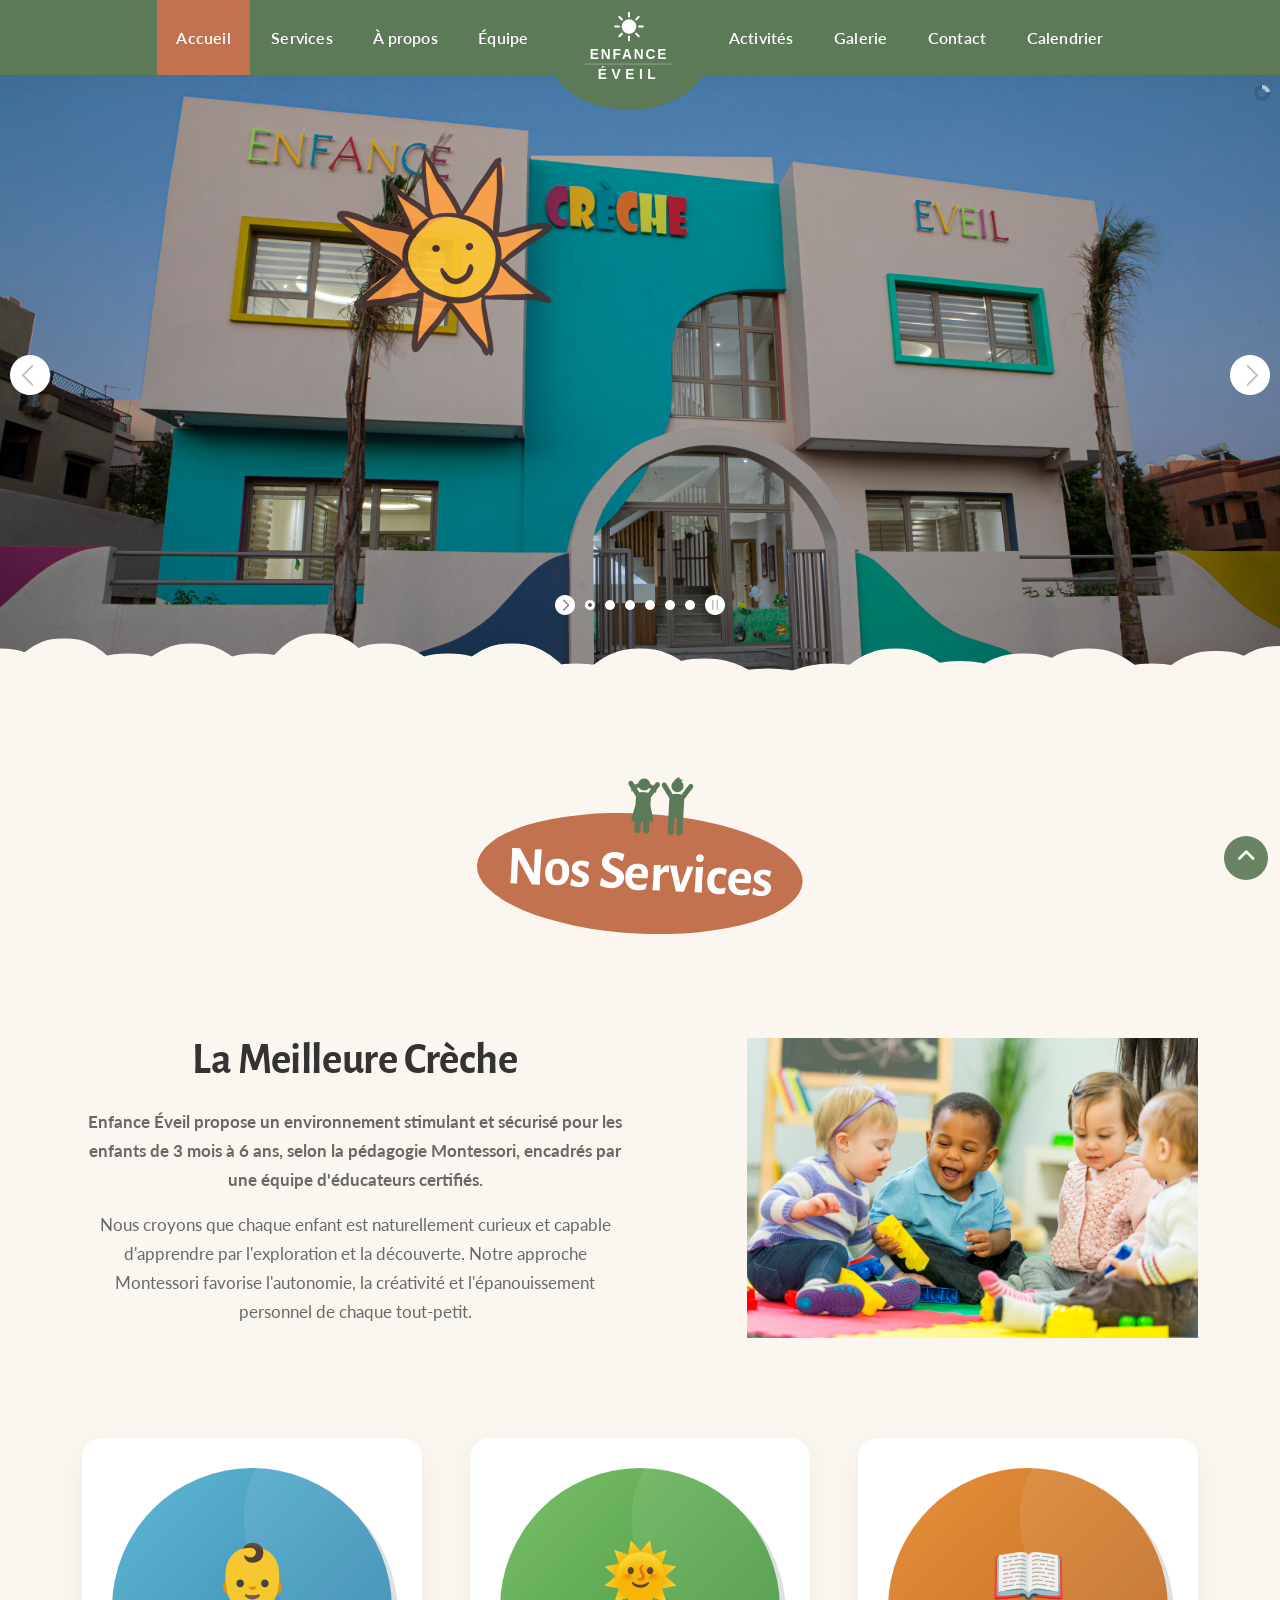
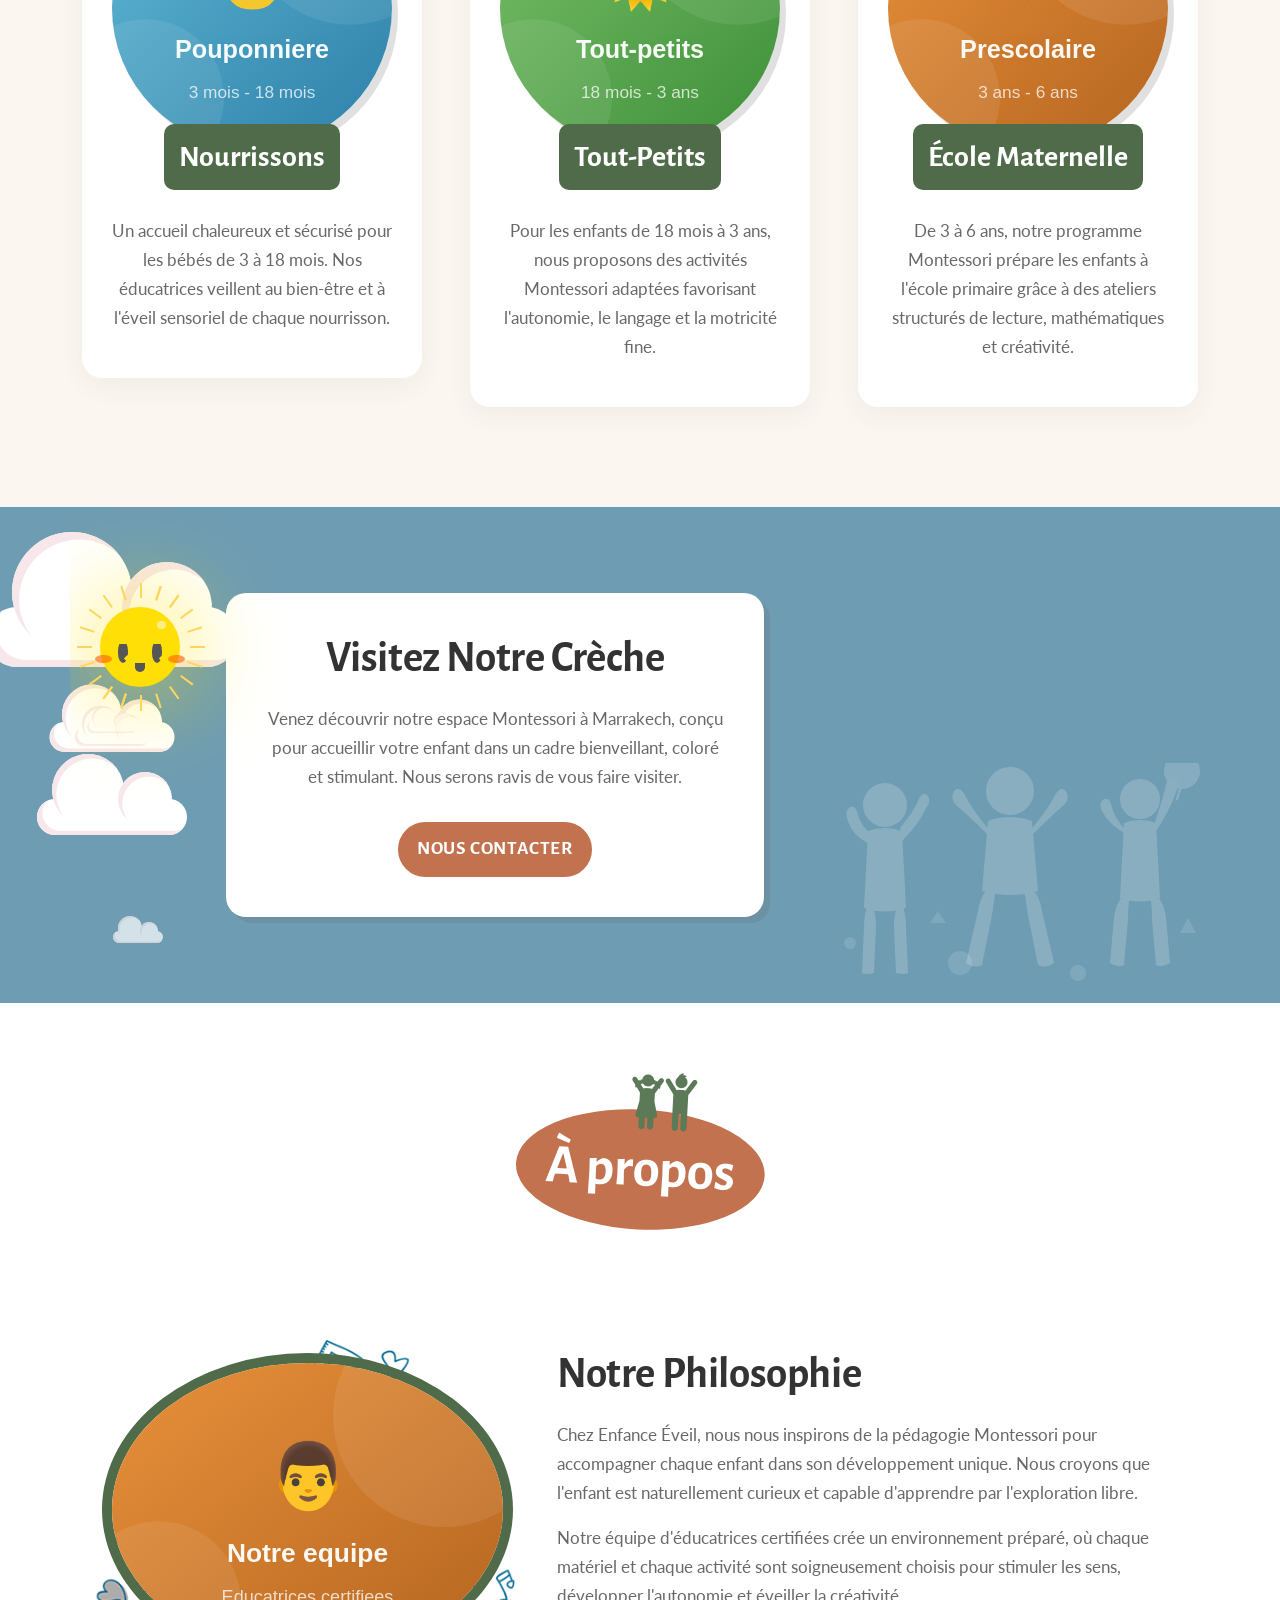
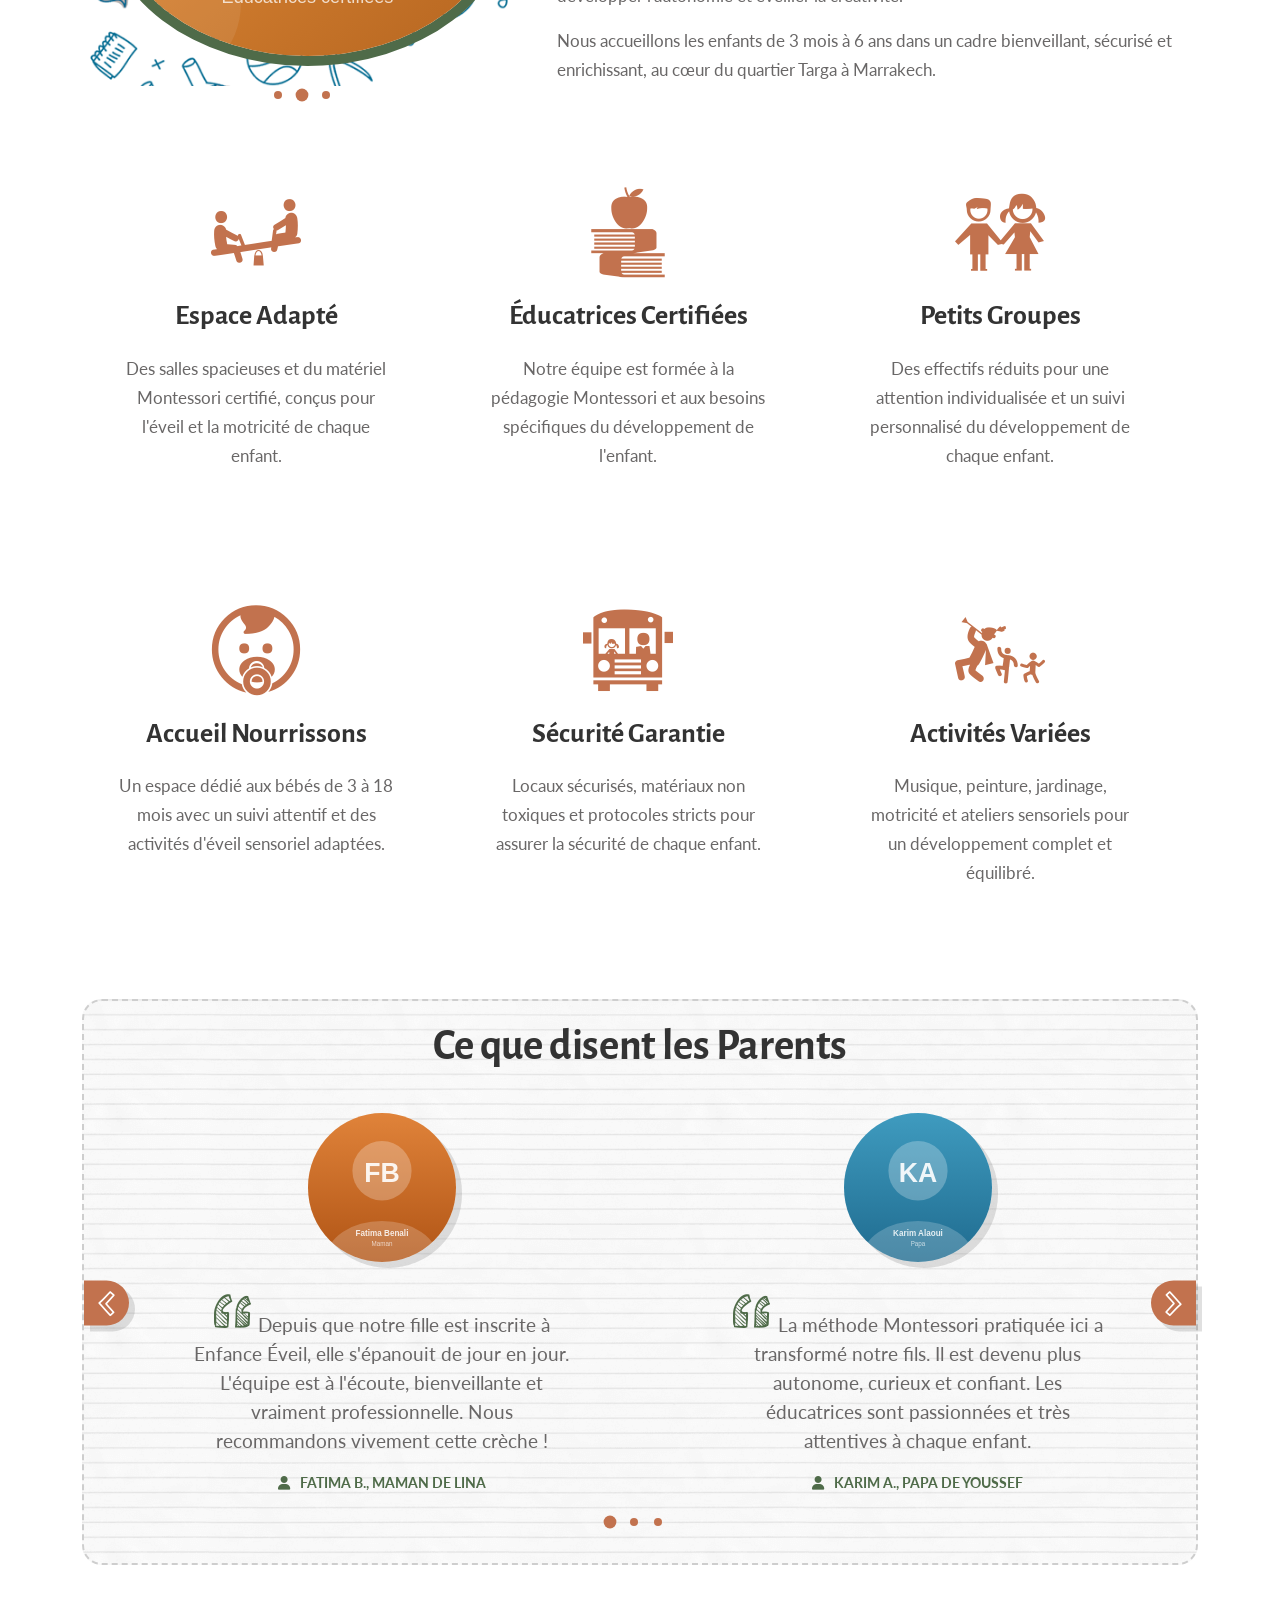
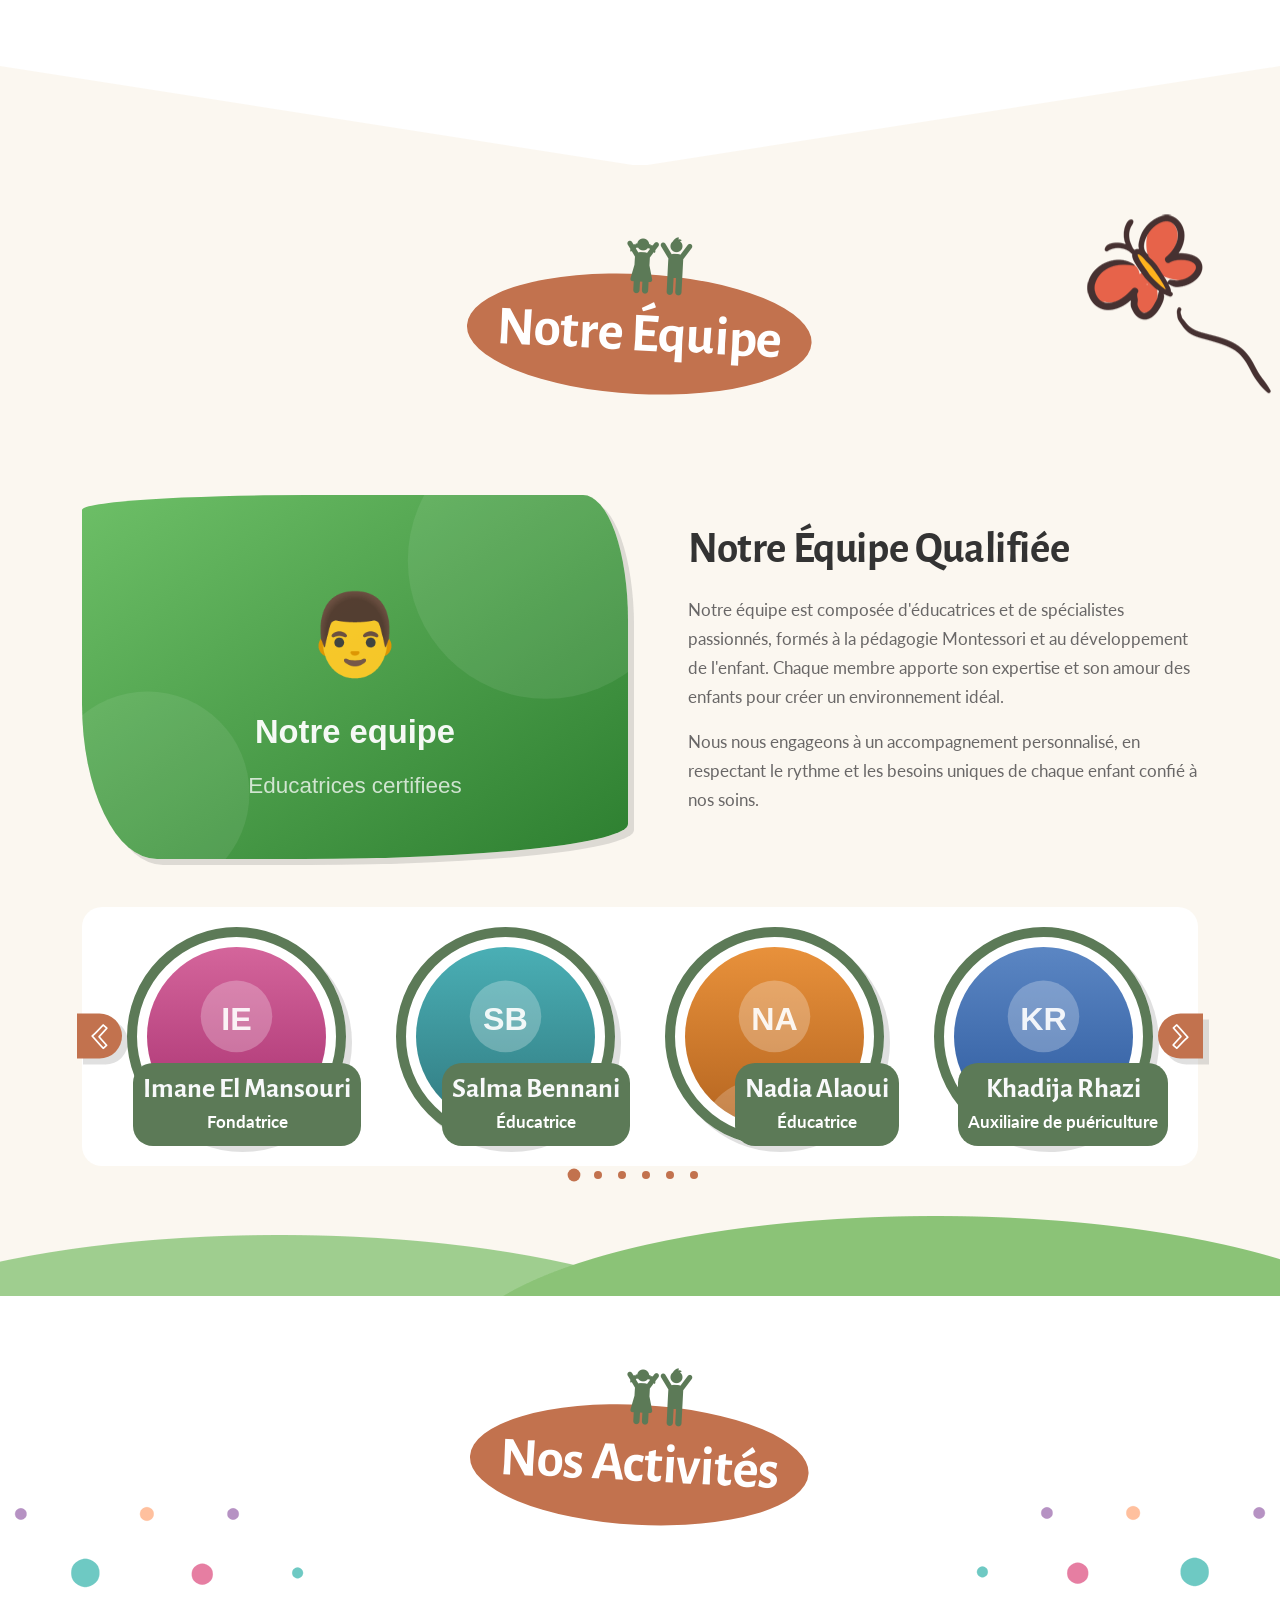
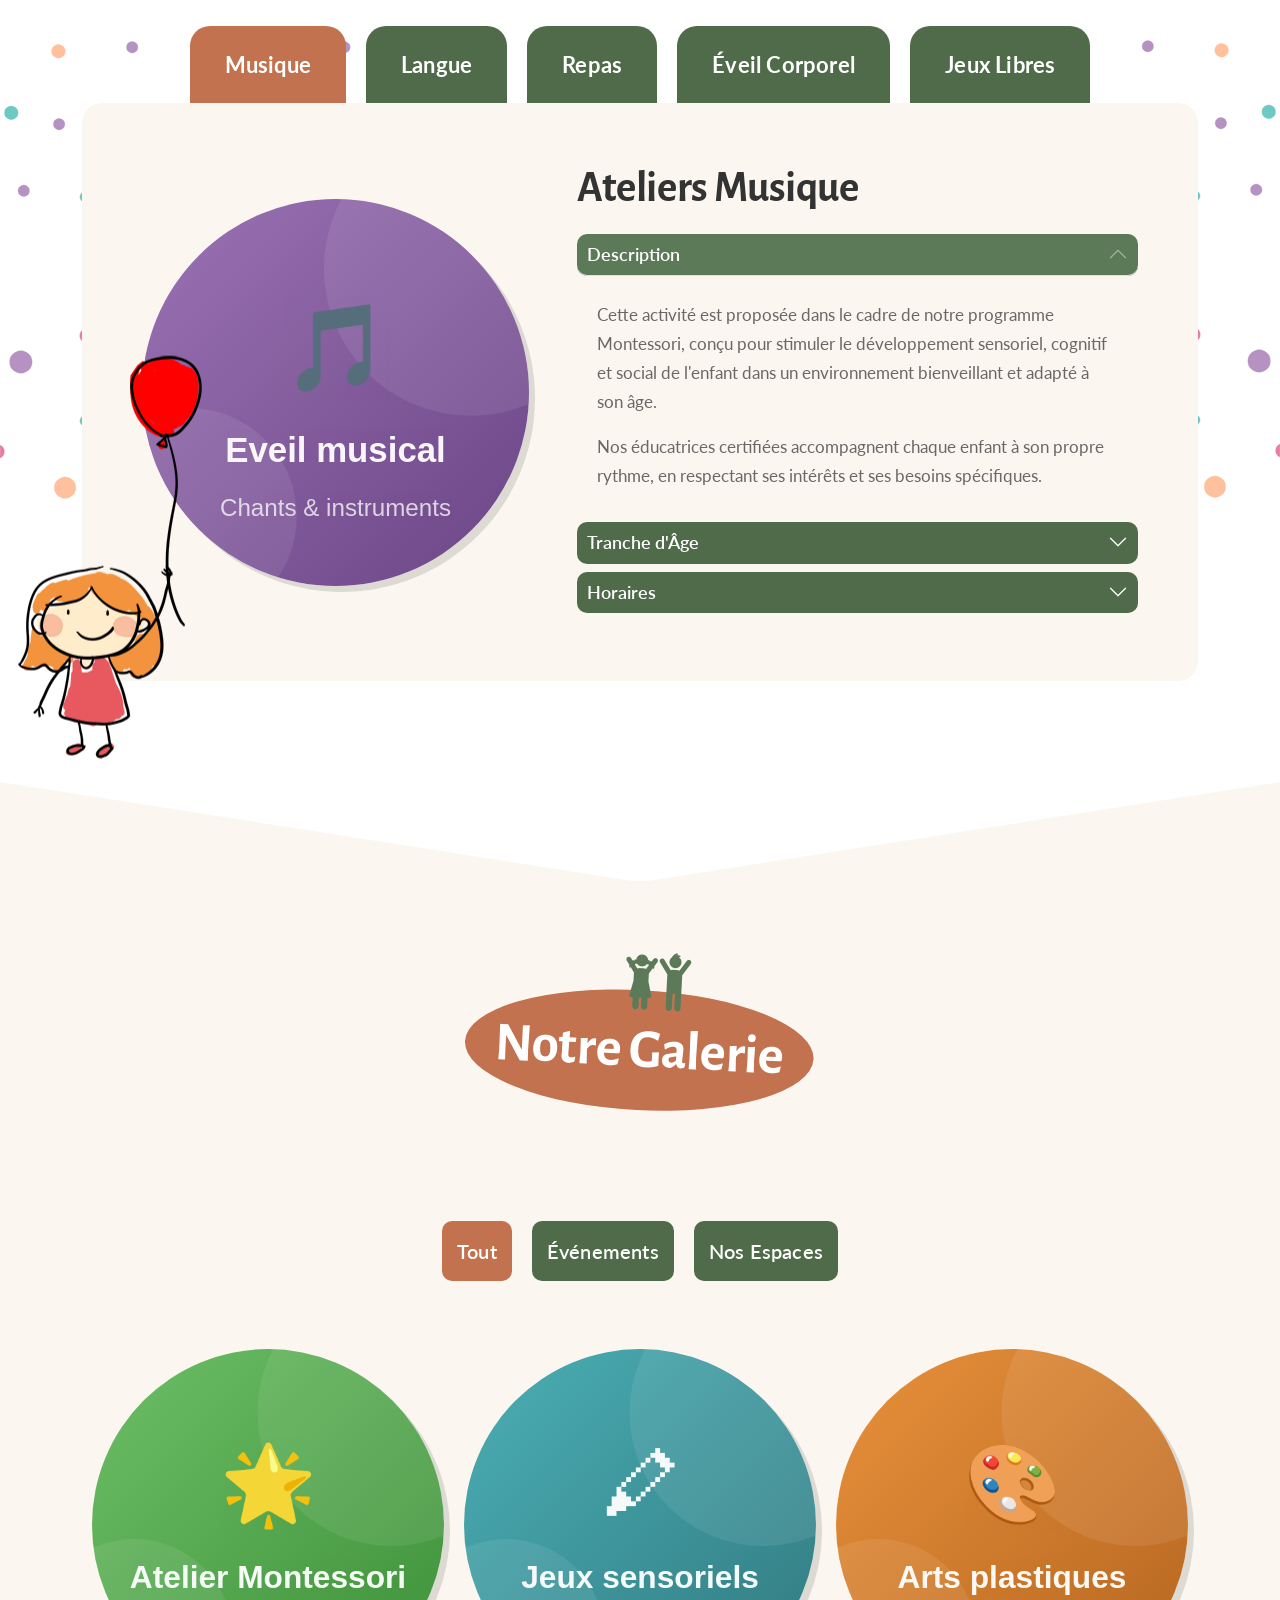
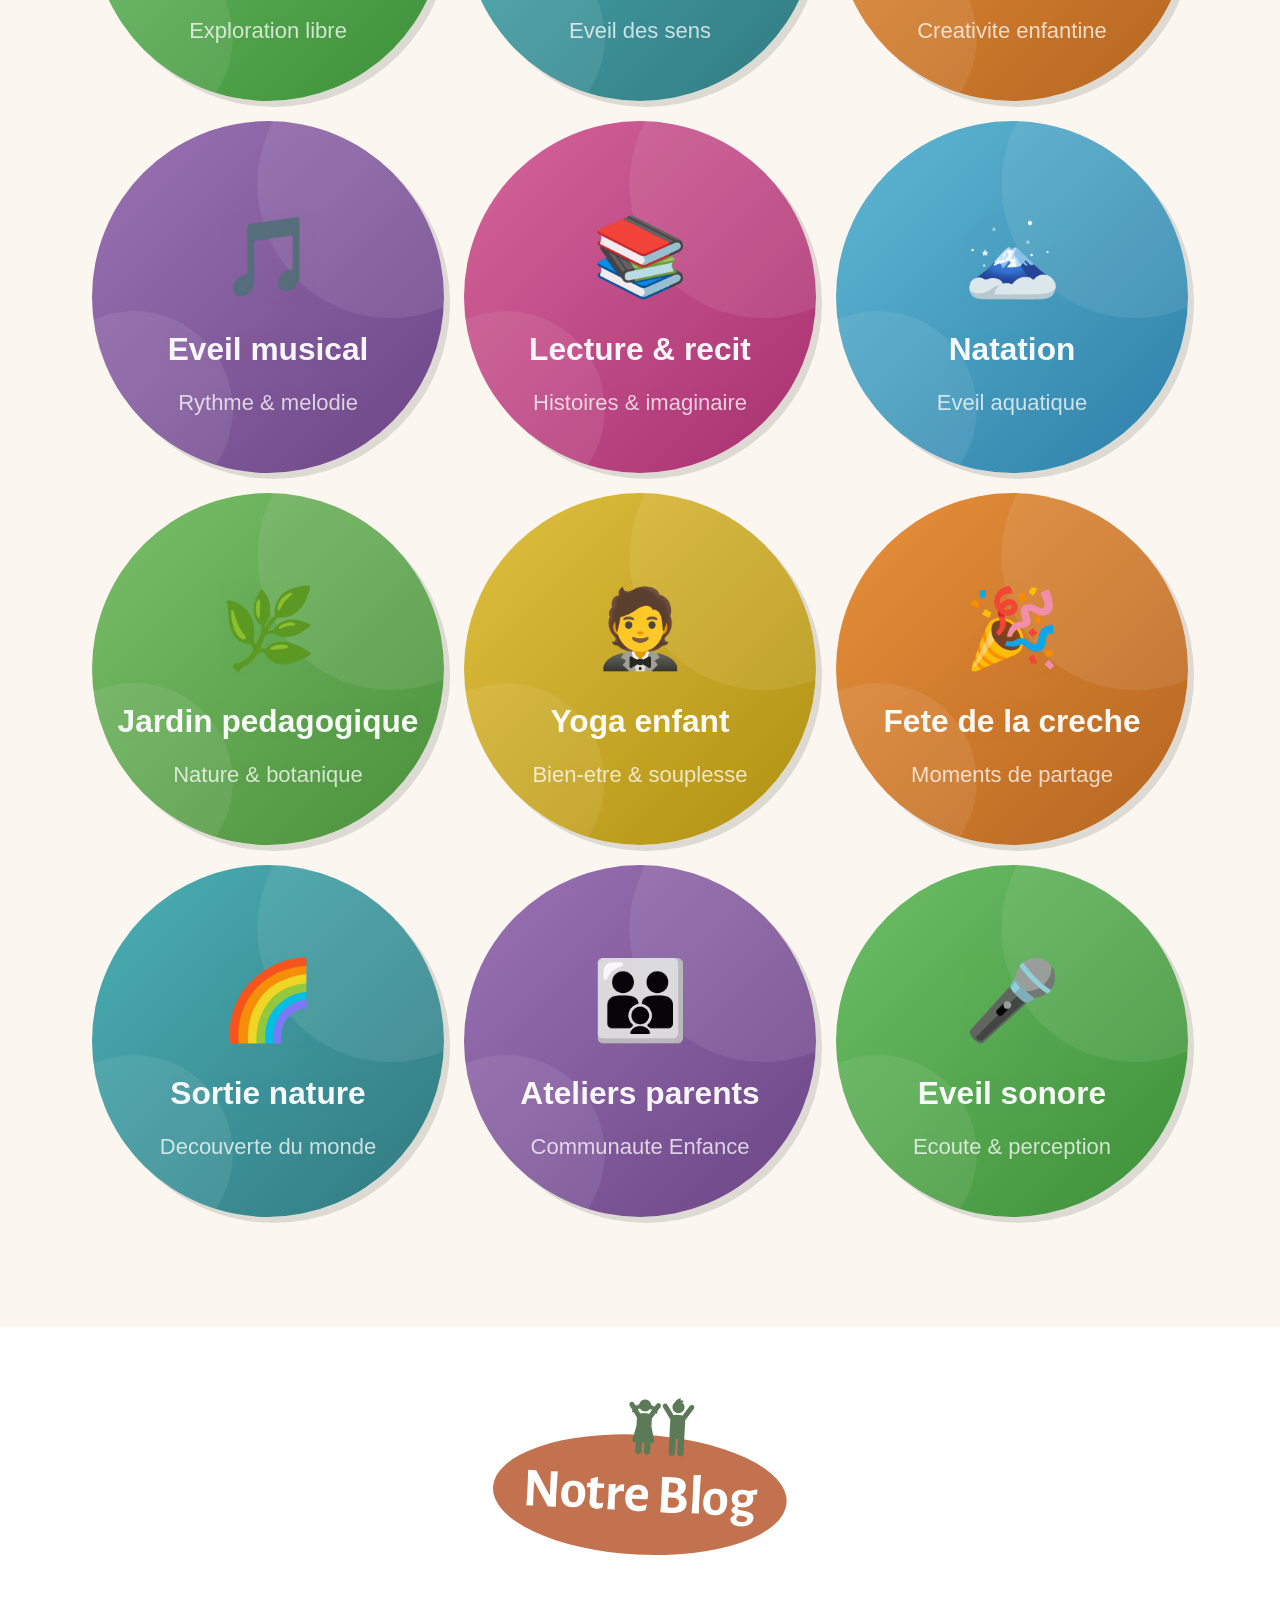
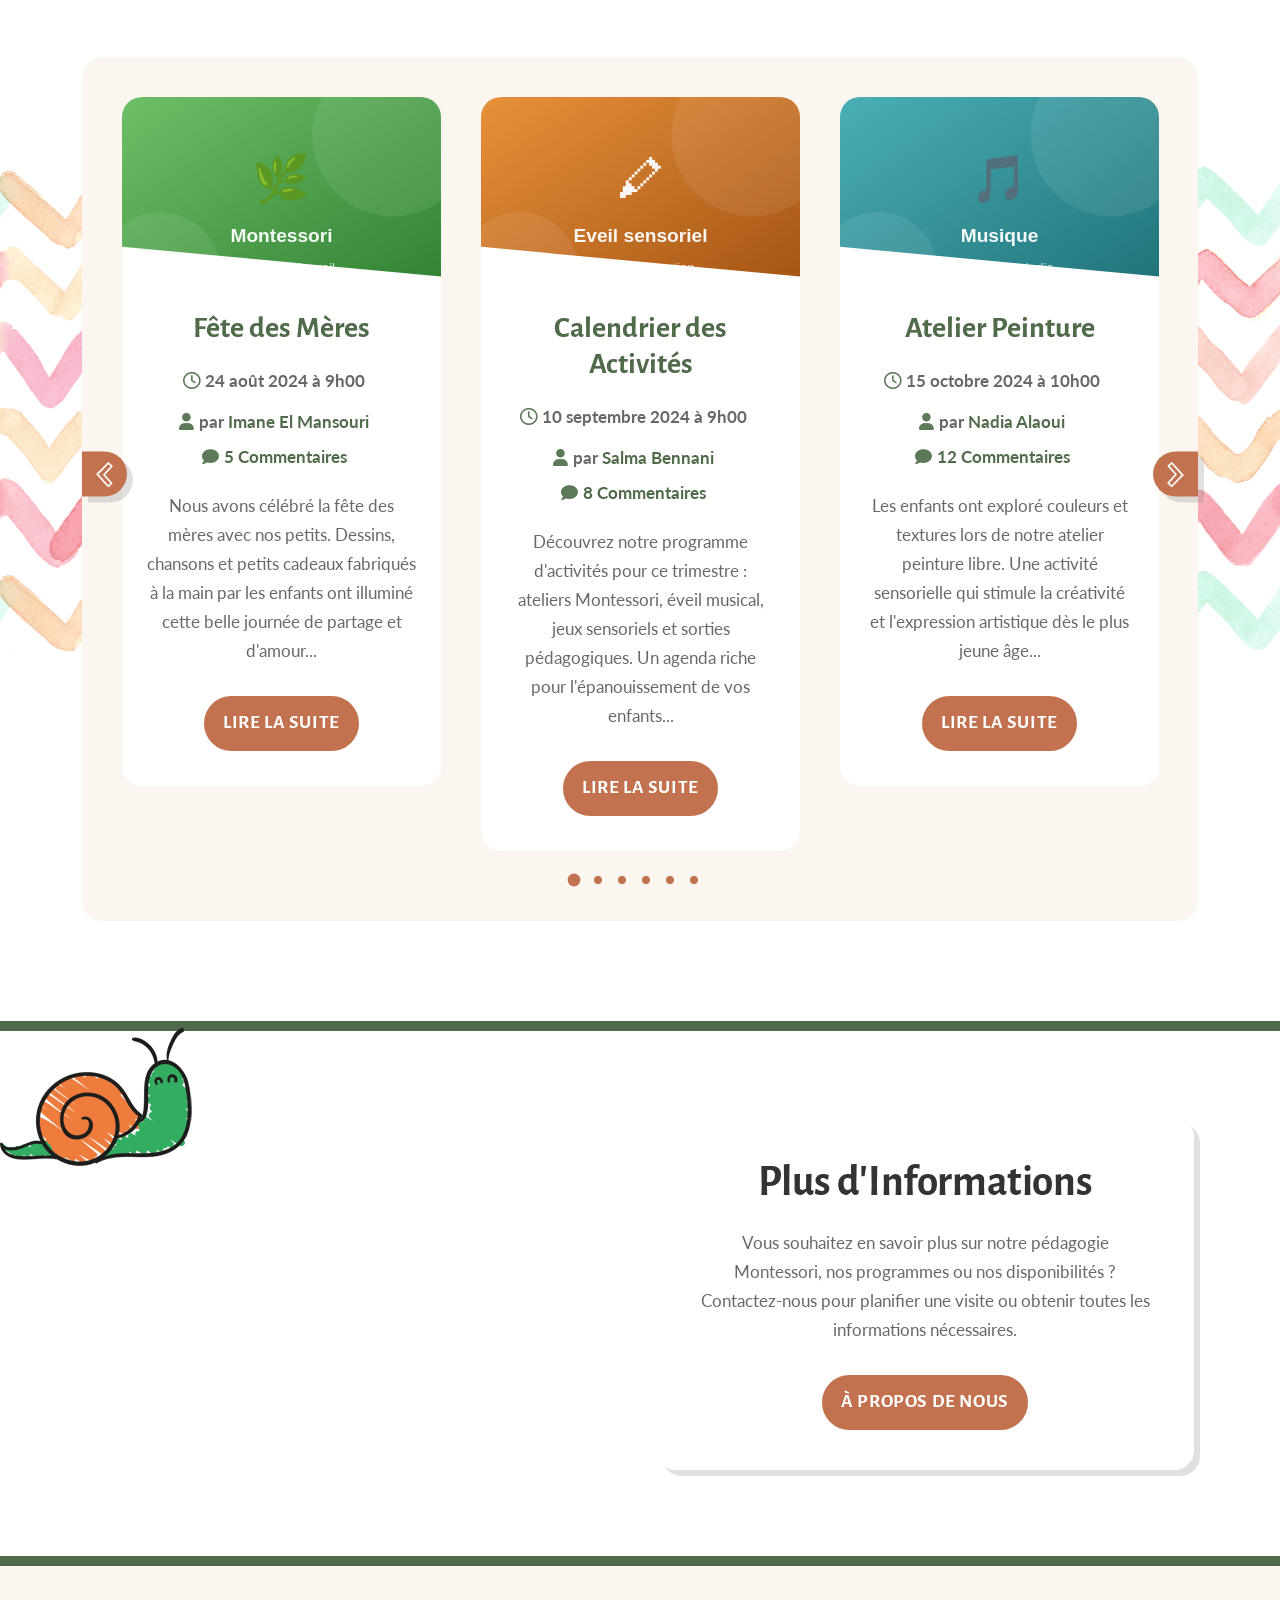
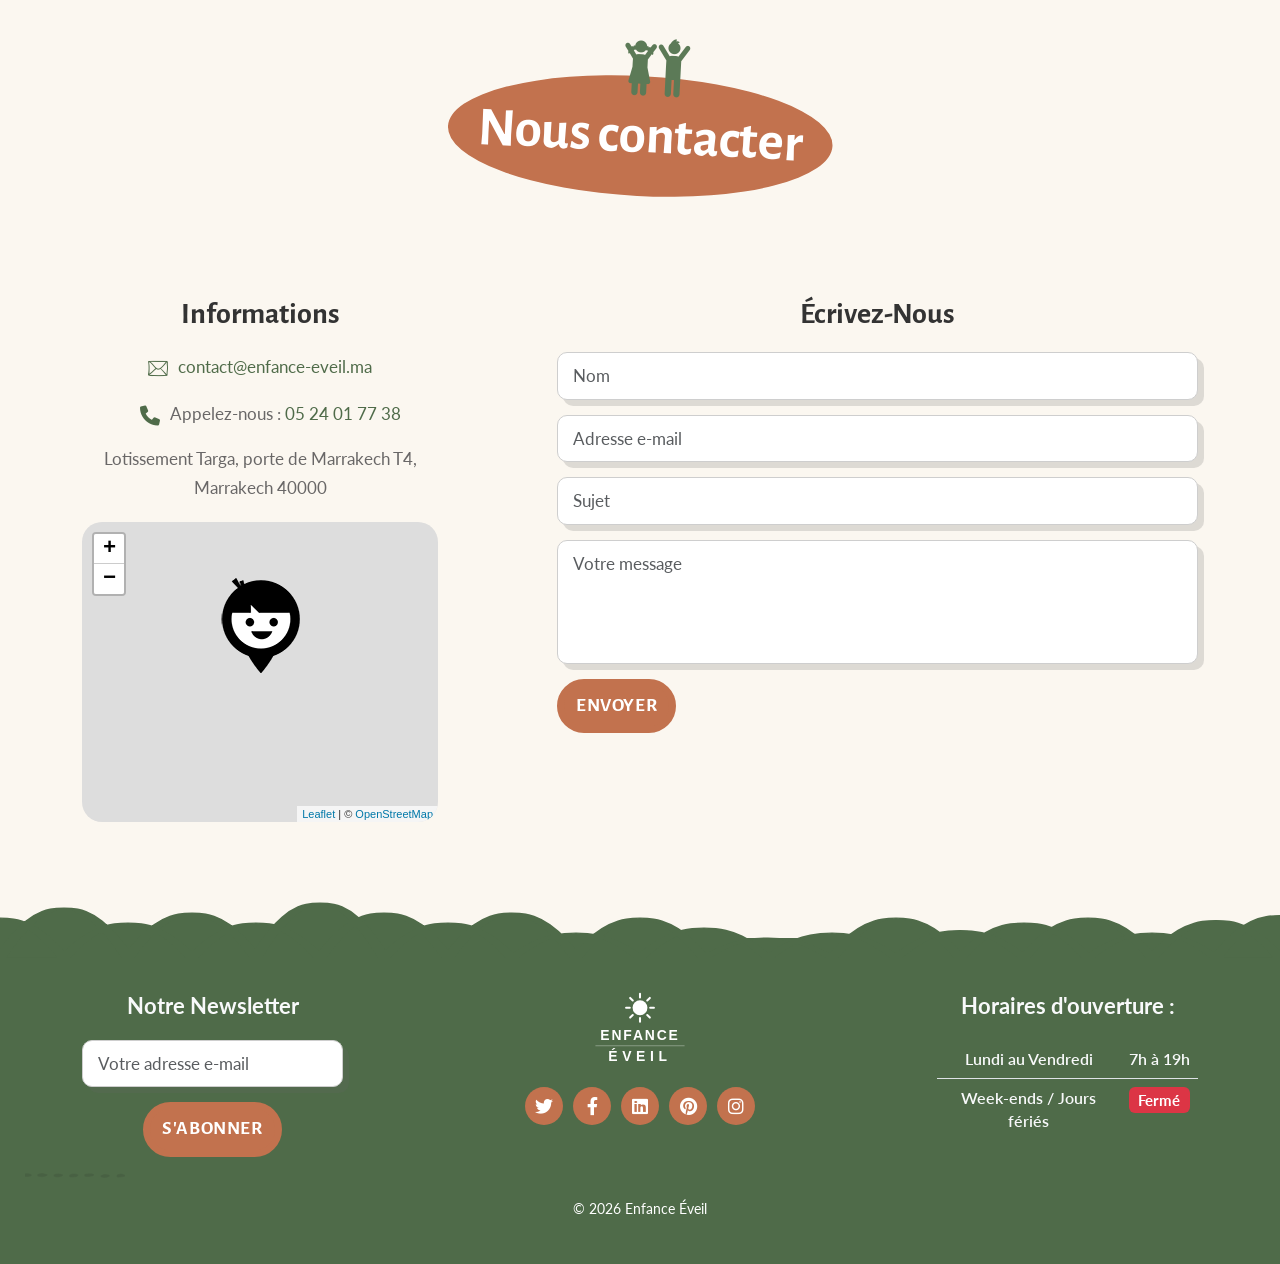
==== index.html @ 7b699600 "feat: add project" ====
﻿<!DOCTYPE html>
<html lang="fr">
   <head>
      <meta charset="utf-8">
      <!--[if IE]>
      <meta http-equiv="X-UA-Compatible" content="IE=edge">
      <![endif]-->
      <meta name="viewport" content="width=device-width, initial-scale=1, maximum-scale=1">
      <!-- SEO principal -->
      <title>Enfance Éveil | Crèche &amp; École Maternelle Montessori à Marrakech – Targa</title>
      <meta name="description" content="Enfance Éveil, crèche et école maternelle Montessori à Marrakech (Targa). Éveil sensoriel, développement cognitif et épanouissement de votre enfant dans un cadre bienveillant. Lotissement Targa, porte de Marrakech T4, Marrakech 40000.">
      <meta name="keywords" content="crèche Marrakech, école maternelle Marrakech, Montessori Marrakech, crèche Targa, garde enfant Marrakech, éveil sensoriel enfant, développement cognitif bébé, maternelle Marrakech, jardin d'enfants Marrakech, crèche Targa Marrakech">
      <meta name="author" content="Enfance Éveil">
      <meta name="robots" content="index, follow">
      <!-- Géolocalisation -->
      <meta name="geo.region" content="MA-07">
      <meta name="geo.placename" content="Marrakech, Maroc">
      <meta name="geo.position" content="31.766705;-8.101365">
      <meta name="ICBM" content="31.766705, -8.101365">
      <!-- Canonical -->
      <link rel="canonical" href="https://www.enfance-eveil.ma/">
      <!-- Open Graph -->
      <meta property="og:type" content="website">
      <meta property="og:url" content="https://www.enfance-eveil.ma/">
      <meta property="og:title" content="Enfance Éveil | Crèche Montessori à Marrakech">
      <meta property="og:description" content="Crèche et école maternelle Montessori à Marrakech (Targa). Éveil sensoriel et développement cognitif pour grandir en explorant.">
      <meta property="og:image" content="https://www.enfance-eveil.ma/img/logo.svg">
      <meta property="og:locale" content="fr_MA">
      <meta property="og:site_name" content="Enfance Éveil">
      <!-- Twitter Card -->
      <meta name="twitter:card" content="summary_large_image">
      <meta name="twitter:title" content="Enfance Éveil | Crèche Montessori à Marrakech">
      <meta name="twitter:description" content="Crèche et école maternelle Montessori à Marrakech (Targa). Éveil sensoriel et développement cognitif.">
      <meta name="twitter:image" content="https://www.enfance-eveil.ma/img/logo.svg">
      <!-- Données structurées JSON-LD -->
      <script type="application/ld+json">
      {
        "@context": "https://schema.org",
        "@type": "ChildCare",
        "name": "Enfance Éveil",
        "description": "Crèche et école maternelle Montessori à Marrakech. Éveil sensoriel et développement cognitif pour les enfants.",
        "url": "https://www.enfance-eveil.ma",
        "address": {
          "@type": "PostalAddress",
          "streetAddress": "Lotissement Targa, porte de Marrakech T4",
          "addressLocality": "Marrakech",
          "postalCode": "40000",
          "addressCountry": "MA"
        },
        "geo": {
          "@type": "GeoCoordinates",
          "latitude": 31.766705,
          "longitude": -8.101365
        },
        "openingHoursSpecification": [
          {
            "@type": "OpeningHoursSpecification",
            "dayOfWeek": ["Monday", "Tuesday", "Wednesday", "Thursday", "Friday"],
            "opens": "07:00",
            "closes": "19:00"
          }
        ],
        "image": "https://www.enfance-eveil.ma/img/logo.svg",
        "areaServed": {
          "@type": "City",
          "name": "Marrakech"
        }
      }
      </script>
      <!--[if lt IE 9]>
      <script src="js/respond.js"></script>
      <![endif]-->
      <!-- Bootstrap Core CSS -->
      <link href="css/bootstrap.css" rel="stylesheet" type="text/css">
      <!-- Icon fonts -->
      <link href="fonts/fontawesome/css/all.min.css" rel="stylesheet" type="text/css">
      <link href="fonts/flaticons/flaticon.css" rel="stylesheet" type="text/css">
      <!-- Google fonts -->
      <link href='https://fonts.googleapis.com/css?family=Lato:400,700,800%7CAlegreya+Sans:700,900' rel='stylesheet' type='text/css'>
      <!-- Theme CSS -->
      <link href="css/style.css" rel="stylesheet">
      <!-- Color Style CSS -->
      <link href="styles/childhood.css" rel="stylesheet">
      <!-- Plugins -->
      <link rel="stylesheet" href="css/plugins.css">
      <!-- LayerSlider stylesheet -->
      <link rel="stylesheet" href="layerslider/css/layerslider.css">
      <!-- Favicons-->
      <link rel="icon" type="image/svg+xml" href="favicon.svg">
      <link rel="shortcut icon" href="favicon.svg" type="image/svg+xml">
   </head>
   <!-- Page width 'Boxed' of 'Full' -->
   <body id="page-top" class="full" data-bs-spy="scroll" data-bs-target=".navbar-nav" >
      <!-- Preloader -->
      <div id="preloader">
         <div class="preloader">
            <span></span>
            <span></span>
            <span></span>
            <span></span>
            <span></span>
         </div>
      </div>
      <!-- Navbar -->
      <nav class="navbar navbar-expand-xl fixed-top">
         <div class="container">
            <!-- Logo mobile-->
            <a class="navbar-brand-small page-scroll my-auto d-xl-none" href="#page-top">
            <img src="img/logo.svg"  alt="">
            </a>
            <div class="justify-content-lg-end">
               <!-- hamburger menu -->
               <button class="navbar-toggler" type="button" data-bs-toggle="collapse" data-bs-target="#nav-enfance-eveil" aria-controls="nav-enfance-eveil" aria-expanded="false" aria-label="Toggle navigation">
               <i class="fa fa-bars" aria-hidden="true"></i>
               </button>
            </div>
            <div class="collapse navbar-collapse" id="nav-enfance-eveil">
               <ul class="navbar-nav mx-auto">
                  <li class="nav-item home">
                     <a class="nav-link active" href="#layerslider">Accueil</a>
                  </li>
                  <li class="nav-item">
                     <a class="nav-link" href="#services">Services</a>
                  </li>
                  <li class="nav-item">
                     <a class="nav-link" href="#about">À propos</a>
                  </li>
                  <li class="nav-item">
                     <a class="nav-link" href="#team">Équipe</a>
                  </li>
                  <!--desktop logo -->
                  <li class="nav-item d-none d-xl-block navbar-brand-centered ">
                     <a href="#page-top">
                     <img src="img/logo.svg"  alt="">
                     </a>
                  </li>
                  <!--/desktop logo -->
                  <li class="nav-item">
                     <a class="nav-link" href="#activities">Activités</a>
                  </li>
                  <li class="nav-item">
                     <a class="nav-link" href="#gallery">Galerie</a>
                  </li>
                  <li class="nav-item">
                     <a class="nav-link" href="#contact">Contact</a>
                  </li>
                  <li class="nav-item">
                     <a class="nav-link" href="calendar-page.html">Calendrier</a>
                  </li>
               </ul>
               <!--/navbar-nav -->
            </div>
            <!--/collapse -->
         </div>
         <!--/container -->
      </nav>
      <!--/navbar ends-->
      <!-- Slider -->
      <div id="layerslider" style="width:1280px;height:600px;">
         <!-- Slide 1 -->
         <div class="ls-slide" data-ls="transition2d:104;duration: 6000;">
            <!-- Background image -->
            <img src="img/slide1.jpg" class="ls-bg"  alt="Slide background">
            <!-- Parallax Image / hidden on mobile  -->
            <img src="img/sun.png" style="top:70px;left:35%;" class="ls-l img-fluid parallax1 ls-hide-tablet ls-hide-phone" alt="" data-ls="delayin:1000;easingin:easeOutExpo;parallaxlevel:7;">
            <!-- Text -->
            <div class="ls-l" style="top:200px;margin-left:4%;width:90%;" data-ls="offsetxin:0;durationin:2000;delayin:1500;easingin:easeOutExpo;rotatexin:-90;transformoriginin:50% top 0;offsetxout:-200;durationout:1000;parallaxlevel:2;">
               <div class="header-text col-lg-5 col-xl-5">
                  <h1>Bienvenue chez Enfance Éveil</h1>
                  <p class="subtitle">Crèche Montessori à Marrakech – éveil sensoriel et développement cognitif pour votre enfant</p>
                  <!-- Button-->
                  <div class="page-scroll">
                     <a class="btn" href="#contact">Nous contacter</a>
                  </div>
               </div>
            </div>
            <!-- Parallax Image / hidden on mobile -->
            <img src="img/flower.png" class="ls-l img-fluid parallax2 ls-hide-tablet ls-hide-phone" alt="" style=" top:380px;left:7%;" data-ls="delayin:1500;easingin:easeOutExpo;parallaxlevel:6;">
         </div>
         <!-- Slide 2 -->
         <div class="ls-slide" data-ls="transition2d:104;duration: 6000;">
            <!-- Background image -->
            <img src="img/slide2.jpg" class="ls-bg"  alt="Slide background">
            <!-- Parallax Image / hidden on mobile -->
            <img src="img/bee.png" style="top:70px;" class="ls-l img-fluid parallax1 ls-hide-tablet ls-hide-phone" alt="" data-ls="delayin:1000;easingin:easeOutExpo;parallaxlevel:7;">
            <!-- Text -->
            <div class="ls-l" style="top:200px;margin-left:4%;width:90%;" data-ls="offsetxin:0;durationin:2000;delayin:1500;easingin:easeOutExpo;rotatexin:-90;transformoriginin:50% top 0;offsetxout:-200;durationout:1000;parallaxlevel:2;">
               <div class="header-text col-lg-5 col-xl-5">
                  <h1>Une crèche d'excellence</h1>
                  <p class="subtitle">Crèche Montessori à Marrakech – éveil sensoriel et développement cognitif pour votre enfant</p>
                  <!-- Button -->
                  <div class="page-scroll">
                     <a class="btn" href="#contact">Nous contacter</a>
                  </div>
               </div>
            </div>
            <!-- Parallax Image / hidden on mobile-->
            <img src="img/star.png" class="ls-l img-fluid parallax2 ls-hide-tablet ls-hide-phone" alt="" style=" top:380px;left:42%;" data-ls="delayin:1500;easingin:easeOutExpo;parallaxlevel:6;">
         </div>
         <!-- Slide 3 -->
         <div class="ls-slide" data-ls="transition2d:104;duration: 6000;">
            <!-- Background image -->
            <img src="img/slide3.jpg" class="ls-bg"  alt="Slide background">
            <!-- Parallax Image / hidden on mobile  -->
            <img src="img/sun.png" style="top:70px;" class="ls-l img-fluid parallax1 ls-hide-tablet ls-hide-phone" alt="" data-ls="delayin:1000;easingin:easeOutExpo;parallaxlevel:7;">
            <!-- Text -->
            <div class="ls-l" style="top:200px;margin-left:4%;width:90%;" data-ls="offsetxin:0;durationin:2000;delayin:1500;easingin:easeOutExpo;rotatexin:-90;transformoriginin:50% top 0;offsetxout:-200;durationout:1000;parallaxlevel:2;">
               <div class="header-text col-lg-5 col-xl-5">
                  <h1>Bienvenue chez Enfance Éveil</h1>
                  <p class="subtitle">Crèche Montessori à Marrakech – éveil sensoriel et développement cognitif pour votre enfant</p>
                  <!-- Button -->
                  <div class="page-scroll">
                     <a class="btn" href="#contact">Nous contacter</a>
                  </div>
               </div>
            </div>
            <!-- Parallax Image / hidden on mobile -->
            <img src="img/flower.png" class="ls-l img-fluid parallax2 ls-hide-tablet ls-hide-phone" alt="" style=" top:380px;left:42%;" data-ls="delayin:1500;easingin:easeOutExpo;parallaxlevel:6;">
         </div>
         <!-- Slide 4 -->
         <div class="ls-slide" data-ls="transition2d:104;duration: 6000;">
            <!-- Background image -->
            <img src="img/slide4.jpg" class="ls-bg"  alt="Slide background">
            <!-- Parallax Image / hidden on mobile -->
            <img src="img/bee.png" style="top:70px;" class="ls-l img-fluid parallax1 ls-hide-tablet ls-hide-phone" alt="" data-ls="delayin:1000;easingin:easeOutExpo;parallaxlevel:7;">
            <!-- Text -->
            <div class="ls-l" style="top:200px;margin-left:4%;width:90%;" data-ls="offsetxin:0;durationin:2000;delayin:1500;easingin:easeOutExpo;rotatexin:-90;transformoriginin:50% top 0;offsetxout:-200;durationout:1000;parallaxlevel:2;">
               <div class="header-text col-lg-5 col-xl-5">
                  <h1>Une crèche d'excellence</h1>
                  <p class="subtitle">Crèche Montessori à Marrakech – éveil sensoriel et développement cognitif pour votre enfant</p>
                  <!-- Button -->
                  <div class="page-scrol">
                     <a class="btn" href="#contact">Nous contacter</a>
                  </div>
               </div>
            </div>
            <!-- Parallax Image / hidden on mobile-->
            <img src="img/star.png" class="ls-l img-fluid parallax2 ls-hide-tablet ls-hide-phone" alt="" style=" top:380px;left:42%;" data-ls="delayin:1500;easingin:easeOutExpo;parallaxlevel:6;">
         </div>

         <!-- Slide 5 -->
         <div class="ls-slide" data-ls="transition2d:104;duration: 6000;">
            <!-- Background image -->
            <img src="img/slide5.jpg" class="ls-bg"  alt="Slide background">
            <!-- Parallax Image / hidden on mobile -->
            <img src="img/bee.png" style="top:70px;" class="ls-l img-fluid parallax1 ls-hide-tablet ls-hide-phone" alt="" data-ls="delayin:1000;easingin:easeOutExpo;parallaxlevel:7;">
            <!-- Text -->
            <div class="ls-l" style="top:200px;margin-left:4%;width:90%;" data-ls="offsetxin:0;durationin:2000;delayin:1500;easingin:easeOutExpo;rotatexin:-90;transformoriginin:50% top 0;offsetxout:-200;durationout:1000;parallaxlevel:2;">
               <div class="header-text col-lg-5 col-xl-5">
                  <h1>Une crèche d'excellence</h1>
                  <p class="subtitle">Crèche Montessori à Marrakech – éveil sensoriel et développement cognitif pour votre enfant</p>
                  <!-- Button -->
                  <div class="page-scrol">
                     <a class="btn" href="#contact">Nous contacter</a>
                  </div>
               </div>
            </div>
            <!-- Parallax Image / hidden on mobile-->
            <img src="img/star.png" class="ls-l img-fluid parallax2 ls-hide-tablet ls-hide-phone" alt="" style=" top:380px;left:42%;" data-ls="delayin:1500;easingin:easeOutExpo;parallaxlevel:6;">
         </div>

         <!-- Slide 6-->
         <div class="ls-slide" data-ls="transition2d:104;duration: 6000;">
            <!-- Background image -->
            <img src="img/slide6.jpg" class="ls-bg"  alt="Slide background">
            <!-- Parallax Image / hidden on mobile -->
            <img src="img/bee.png" style="top:70px;" class="ls-l img-fluid parallax1 ls-hide-tablet ls-hide-phone" alt="" data-ls="delayin:1000;easingin:easeOutExpo;parallaxlevel:7;">
            <!-- Text -->
            <div class="ls-l" style="top:200px;margin-left:4%;width:90%;" data-ls="offsetxin:0;durationin:2000;delayin:1500;easingin:easeOutExpo;rotatexin:-90;transformoriginin:50% top 0;offsetxout:-200;durationout:1000;parallaxlevel:2;">
               <div class="header-text col-lg-5 col-xl-5">
                  <h1>Une crèche d'excellence</h1>
                  <p class="subtitle">Crèche Montessori à Marrakech – éveil sensoriel et développement cognitif pour votre enfant</p>
                  <!-- Button -->
                  <div class="page-scrol">
                     <a class="btn" href="#contact">Nous contacter</a>
                  </div>
               </div>
            </div>
            <!-- Parallax Image / hidden on mobile-->
            <img src="img/star.png" class="ls-l img-fluid parallax2 ls-hide-tablet ls-hide-phone" alt="" style=" top:380px;left:42%;" data-ls="delayin:1500;easingin:easeOutExpo;parallaxlevel:6;">
         </div>
      </div>
      <!-- /Layerslider ends-->
      <!-- Clouds SVG Divider -->
      <div id="cloud-home" class="container-fluid cloud-divider">
         <svg id="deco-clouds1" class="head" xmlns="http://www.w3.org/2000/svg" version="1.1" width="100%" height="100" viewBox="0 0 100 100" preserveAspectRatio="none">
            <path d="M-5 100 Q 0 20 5 100 Z
               M0 100 Q 5 0 10 100
               M5 100 Q 10 30 15 100
               M10 100 Q 15 10 20 100
               M15 100 Q 20 30 25 100
               M20 100 Q 25 -10 30 100
               M25 100 Q 30 10 35 100
               M30 100 Q 35 30 40 100
               M35 100 Q 40 10 45 100
               M40 100 Q 45 50 50 100
               M45 100 Q 50 20 55 100
               M50 100 Q 55 40 60 100
               M55 100 Q 60 60 65 100
               M60 100 Q 65 50 70 100
               M65 100 Q 70 20 75 100
               M70 100 Q 75 45 80 100
               M75 100 Q 80 30 85 100
               M80 100 Q 85 20 90 100
               M85 100 Q 90 50 95 100
               M90 100 Q 95 25 100 100
               M95 100 Q 100 15 105 100 Z">
            </path>
         </svg>
      </div>
      <!-- /Clouds SVG Divider -->
      <!-- Section Services -->
      <section id="services" class="color-section">
         <div class="container">
            <div class="col-lg-8 offset-lg-2">
               <!-- Section heading -->
               <div class="section-heading">
                  <h2>Nos Services</h2>
               </div>
            </div>
            <div class="row align-items-center">
               <!-- main text -->
               <div class="col-md-12 col-lg-6 text-center">
                  <h3 class="text-center">La Meilleure Crèche</h3>
                  <p class="fw-bold">Enfance Éveil propose un environnement stimulant et sécurisé pour les enfants de 3 mois à 6 ans, selon la pédagogie Montessori, encadrés par une équipe d'éducateurs certifiés.</p>
                  <p>
                     Nous croyons que chaque enfant est naturellement curieux et capable d'apprendre par l'exploration et la découverte. Notre approche Montessori favorise l'autonomie, la créativité et l'épanouissement personnel de chaque tout-petit.
                  </p>
               </div>
               <!-- /col-sm-12-->
               <div class="col-md-12 col-lg-5 offset-lg-1">
                  <!-- Image -->
                  <img src="img/services.png" alt="" class="img-fluid mx-auto">
               </div>
               <!-- /col-md-12-->
            </div>
            <!-- /row -->
            <div class="row mt-5 g-lg-5">
               <!-- item 1-->
               <div class="col-lg-4">
                  <div class="service float">
                     <img src="img/service1.svg" alt="Accueil nourrissons" class="rounded-circle mx-auto img-fluid">
                     <h4>Nourrissons</h4>
                     <p class="mt-3">Un accueil chaleureux et sécurisé pour les bébés de 3 à 18 mois. Nos éducatrices veillent au bien-être et à l'éveil sensoriel de chaque nourrisson.</p>
                  </div>
               </div>
               <!-- /col -->
               <!-- item 2-->
               <div class="col-lg-4 res-margin">
                  <div class="service float">
                     <img src="img/service2.svg" alt="Tout-petits" class="rounded-circle mx-auto  img-fluid">
                     <h4>Tout-Petits</h4>
                     <p class="mt-3">Pour les enfants de 18 mois à 3 ans, nous proposons des activités Montessori adaptées favorisant l'autonomie, le langage et la motricité fine.</p>
                  </div>
               </div>
               <!-- /col-->
               <!-- item 3-->
               <div class="col-lg-4 ">
                  <div class="service float">
                     <img src="img/service3.svg" alt="École maternelle" class="rounded-circle mx-auto img-fluid">
                     <h4>École Maternelle</h4>
                     <p class="mt-3">De 3 à 6 ans, notre programme Montessori prépare les enfants à l'école primaire grâce à des ateliers structurés de lecture, mathématiques et créativité.</p>
                  </div>
               </div>
               <!-- /col -->   
               <!-- item 3-->
            </div>
            <!-- /row -->
         </div>
         <!-- /container-->
      </section>
      <!-- /Section ends -->
      <!-- Section Callout -->
      <section id="callout" class="small-section">
         <!-- Clouds background -->
         <div class="d-none d-lg-block">
            <div class="cloud x1"></div>
            <div class="cloud x2"></div>
            <div class="cloud x3"></div>
            <div class="cloud x4"></div>
            <div class="cloud x5"></div>
            <div class="cloud x6"></div>
            <div class="cloud x7"></div>
         </div>
         <!-- /Clouds ends -->
         <div class="container">
            <!-- Animated Sun -->
            <div class="sun d-none d-lg-block">
               <div class="sun-face">
                  <div class="sun-hlight"></div>
                  <div class="sun-leye"></div>
                  <div class="sun-reye"></div>
                  <div class="sun-lred"></div>
                  <div class="sun-rred"></div>
                  <div class="sun-smile"></div>
               </div>
               <!-- Sun rays -->
               <div class="sun-anime">
                  <div class="sun-ball"></div>
                  <div class="sun-light"><b></b><s></s>
                  </div>
                  <div class="sun-light"><b></b><s></s>
                  </div>
                  <div class="sun-light"><b></b><s></s>
                  </div>
                  <div class="sun-light"><b></b><s></s>
                  </div>
                  <div class="sun-light"><b></b><s></s>
                  </div>
                  <div class="sun-light"><b></b><s></s>
                  </div>
                  <div class="sun-light"><b></b><s></s>
                  </div>
                  <div class="sun-light"><b></b><s></s>
                  </div>
                  <div class="sun-light"><b></b><s></s>
                  </div>
                  <div class="sun-light"><b></b><s></s>
                  </div>
                  <div class="sun-light"><b></b><s></s>
                  </div>
                  <div class="sun-light"><b></b><s></s>
                  </div>
               </div>
            </div>
            <!-- /Animated Sun -->
            <div class="col-lg-6 d-inline-block p-3">
               <div class="card text-center ">
                  <h3>Visitez Notre Crèche</h3>
                  <p>Venez découvrir notre espace Montessori à Marrakech, conçu pour accueillir votre enfant dans un cadre bienveillant, coloré et stimulant. Nous serons ravis de vous faire visiter.</p>
                  <div class="page-scroll">
                     <!-- Button-->
                     <a class="btn" href="#contact">Nous contacter</a>
                  </div>
                  <!-- /page-scroll -->
               </div>
               <!-- /card -->
            </div>
            <!-- /col-lg-6 -->
         </div>
         <!-- /container-->
      </section>
      <!-- Section Ends-->
      <!-- Section About -->
      <section id="about">
         <div class="container">
            <div class="col-lg-8 offset-lg-2">
               <!-- Section heading -->
               <div class="section-heading">
                  <h2>À propos</h2>
               </div>
            </div>
            <div class="row align-items-center">
               <div class="col-sm-12 col-lg-5">
                  <!-- Carousel -->
                  <div id="carousel-about" class="slider-1">
                     <div class="item">
                        <img class="img-fluid" src="img/about1.svg" alt="">
                     </div>
                     <div class="item">
                        <img class="img-fluid" src="img/about2.svg" alt="">
                     </div>
                     <div class="item">
                        <img class="img-fluid" src="img/about3.svg" alt="">
                     </div>
                  </div>
               </div>
               <!-- text -->
               <div class="col-lg-7 col-sm-12">
                  <h3>Notre Philosophie</h3>
                  <p>Chez Enfance Éveil, nous nous inspirons de la pédagogie Montessori pour accompagner chaque enfant dans son développement unique. Nous croyons que l'enfant est naturellement curieux et capable d'apprendre par l'exploration libre.
                  </p>
                  <p>Notre équipe d'éducatrices certifiées crée un environnement préparé, où chaque matériel et chaque activité sont soigneusement choisis pour stimuler les sens, développer l'autonomie et éveiller la créativité.
                  </p>
                  <p>
                     Nous accueillons les enfants de 3 mois à 6 ans dans un cadre bienveillant, sécurisé et enrichissant, au cœur du quartier Targa à Marrakech.
                  </p>
               </div>
               <!-- /col-lg- -->
            </div>
            <!-- /row -->
            <div class="row features">
               <!-- First row -->
               <div class="row">
                  <!-- item1 -->
                  <div class="col-md-4 media text-center p-5">
                     <i class="flaticon-game"></i>
                     <div class="feature-body">
                        <h5 class="feature-heading">Espace Adapté</h5>
                        <p>Des salles spacieuses et du matériel Montessori certifié, conçus pour l'éveil et la motricité de chaque enfant.</p>
                     </div>
                  </div>
                  <!-- item2 -->
                  <div class="col-md-4 media text-center p-5">
                     <i class="flaticon-fruit"></i>
                     <div class="feature-body">
                        <h5 class="feature-heading">Éducatrices Certifiées</h5>
                        <p>Notre équipe est formée à la pédagogie Montessori et aux besoins spécifiques du développement de l'enfant.</p>
                     </div>
                  </div>
                  <!-- item3 -->
                  <div class="col-md-4 media text-center p-5">
                     <i class="flaticon-two"></i>
                     <div class="feature-body">
                        <h5 class="feature-heading">Petits Groupes</h5>
                        <p>Des effectifs réduits pour une attention individualisée et un suivi personnalisé du développement de chaque enfant.</p>
                     </div>
                  </div>
               </div>
               <!-- Second row -->
               <div class="row">
                  <!-- item4 -->
                  <div class="col-md-4 media text-center p-5">
                     <i class="flaticon-person-1"></i>
                     <div class="feature-body">
                        <h5 class="feature-heading">Accueil Nourrissons</h5>
                        <p>Un espace dédié aux bébés de 3 à 18 mois avec un suivi attentif et des activités d'éveil sensoriel adaptées.</p>
                     </div>
                  </div>
                  <!-- item5 -->
                  <div class="col-md-4 media text-center p-5">
                     <i class="flaticon-school"></i>
                     <div class="feature-body">
                        <h5 class="feature-heading">Sécurité Garantie</h5>
                        <p>Locaux sécurisés, matériaux non toxiques et protocoles stricts pour assurer la sécurité de chaque enfant.</p>
                     </div>
                  </div>
                  <!-- item6 -->
                  <div class="col-md-4 media text-center p-5">
                     <i class="flaticon-music"></i>
                     <div class="feature-body">
                        <h5 class="feature-heading">Activités Variées</h5>
                        <p>Musique, peinture, jardinage, motricité et ateliers sensoriels pour un développement complet et équilibré.</p>
                     </div>
                  </div>
               </div>
            </div>
            <!-- /row features -->
            <div class="col-lg-12 col-sm-12 paper_block mt-5">
               <h3 class="text-center">Ce que disent les Parents</h3>
               <div class="slider-2">
                  <!-- testimonial 1-->
                  <blockquote>
                     <div class="col-md-4 col-lg-4 col-centered">
                        <img src="img/testimonial1.svg" alt="Témoignage parent" class="img-fluid rounded-circle mb-5">
                     </div>
                     <div class="col-md-10 offset-md-1 quote-test text-center ">
                        <p>Depuis que notre fille est inscrite à Enfance Éveil, elle s'épanouit de jour en jour. L'équipe est à l'écoute, bienveillante et vraiment professionnelle. Nous recommandons vivement cette crèche !</p>
                        <small><i class="fa fa-user"></i>Fatima B., maman de Lina</small>
                     </div>
                  </blockquote>
                  <!-- testimonial 2-->
                  <blockquote>
                     <div class="col-md-4 col-lg-4 col-centered">
                        <img src="img/testimonial2.svg" alt="Témoignage parent" class="img-fluid rounded-circle mb-5">
                     </div>
                     <div class="col-md-10 offset-md-1  quote-test text-center">
                        <p>La méthode Montessori pratiquée ici a transformé notre fils. Il est devenu plus autonome, curieux et confiant. Les éducatrices sont passionnées et très attentives à chaque enfant.</p>
                        <small><i class="fa fa-user"></i>Karim A., papa de Youssef</small>
                     </div>
                  </blockquote>
                  <!-- testimonial 3-->
                  <blockquote>
                     <div class="col-md-4 col-lg-4 col-centered">
                        <img src="img/testimonial3.svg" alt="Témoignage parent" class="img-fluid rounded-circle mb-5">
                     </div>
                     <div class="col-md-10 offset-md-1 quote-test text-center">
                        <p>Un cadre magnifique, une équipe exceptionnelle et une pédagogie qui respecte le rythme de chaque enfant. Notre petite Nour adore aller à la crèche chaque matin – c'est la meilleure preuve !</p>
                        <small><i class="fa fa-user"></i>Sara M., maman de Nour</small>
                     </div>
                  </blockquote>
               </div>
               <!--/slider-2-->
            </div>
            <!-- /col-lg- -->
         </div>
         <!--/container-->	  
      </section>
      <!--/ Section ends -->
      <!-- Parallax object -->
      <div class="parallax-object1 d-none d-lg-block" data-0="opacity:1;"
         data-100="transform:translatey(20%);"
         data-center-bottom="transform:translatey(-180%);">
         <!-- Image -->
         <img src="img/parallaxobject1.png" alt="">
      </div>
      <!-- Section Team -->
      <section id="team" class="color-section">
         <!-- svg triangle shape -->
         <svg class="triangleShadow" xmlns="http://www.w3.org/2000/svg" version="1.1" width="100%" height="100" viewBox="0 0 100 100" preserveAspectRatio="none">
            <path class="trianglePath1" d="M0 0 L50 100 L100 0 Z" />
         </svg>
         <div class="container">
            <div class="col-lg-8 offset-lg-2">
               <!-- Section heading -->
               <div class="section-heading">
                  <h2>Notre Équipe</h2>
               </div>
            </div>
            <!-- Intro row -->
            <div class="row team align-items-center">
               <div class="col-lg-6 res-margin">
                  <!-- Intro image -->
                  <img src="img/teammain.svg" class="mx-auto img-fluid img-curved" alt="">
               </div>
               <!-- /col-lg -->
               <div class="col-lg-6 p-2 ps-xl-5">
                  <h3>Notre Équipe Qualifiée</h3>
                  <p>Notre équipe est composée d'éducatrices et de spécialistes passionnés, formés à la pédagogie Montessori et au développement de l'enfant. Chaque membre apporte son expertise et son amour des enfants pour créer un environnement idéal.
                  </p>
                  <p>Nous nous engageons à un accompagnement personnalisé, en respectant le rythme et les besoins uniques de chaque enfant confié à nos soins.
                  </p>
               </div>
               <!-- /col-lg -->
            </div>
            <!-- /row -->
            <!-- Team Carousel-->
            <div class="row-team">
               <div id="team-slider" class="slider-4 mt-5">
                  <div class="col-lg-12">
                     <!-- member 1-->
                     <div class="team-item">
                        <img src="img/team1.svg" alt="">
                        <div class="team-caption">
                           <h5 class="text-light mb-0">Imane El Mansouri</h5>
                           <p>Fondatrice</p>
                        </div>
                     </div>
                     <!-- /team-item-->
                  </div>
                  <!-- col-lg-12-->
                  <div class="col-lg-12">
                     <!-- member 2-->
                     <div class="team-item">
                        <img src="img/team2.svg" alt="Éducatrice Montessori">
                        <div class="team-caption">
                           <h5 class="text-light mb-0">Salma Bennani</h5>
                           <p>Éducatrice</p>
                        </div>
                     </div>
                     <!-- /team-item-->
                  </div>
                  <!-- col-lg-12-->
                  <div class="col-lg-12">
                     <!-- member 3-->
                     <div class="team-item">
                        <img src="img/team3.svg" alt="Éducatrice Montessori">
                        <div class="team-caption">
                           <h5 class="text-light mb-0">Nadia Alaoui</h5>
                           <p>Éducatrice</p>
                        </div>
                     </div>
                     <!-- /team-item-->
                  </div>
                  <!-- col-lg-12-->
                  <div class="col-lg-12">
                     <!-- member 4-->
                     <div class="team-item">
                        <img src="img/team4.svg" alt="Auxiliaire de puériculture">
                        <div class="team-caption">
                           <h5 class="text-light mb-0">Khadija Rhazi</h5>
                           <p>Auxiliaire de puériculture</p>
                        </div>
                     </div>
                     <!-- /team-item-->
                  </div>
                  <!-- col-lg-12-->
                  <div class="col-lg-12">
                     <!-- member 5-->
                     <div class="team-item">
                        <img src="img/team5.svg" alt="Psychologue enfant">
                        <div class="team-caption">
                           <h5 class="text-light mb-0">Youssef Tahiri</h5>
                           <p>Psychologue</p>
                        </div>
                     </div>
                     <!-- /team-item-->
                  </div>
                  <!-- col-lg-12-->
                  <div class="col-lg-12">
                     <!-- member 6-->
                     <div class="team-item">
                        <img src="img/team6.svg" alt="Spécialiste Montessori">
                        <div class="team-caption">
                           <h5 class="text-light mb-0">Houda Berrada</h5>
                           <p>Spécialiste Montessori</p>
                        </div>
                     </div>
                     <!-- /team-item-->
                  </div>
                  <!-- col-lg-12-->
               </div>
               <!--/team-slider -->
            </div>
            <!--/row-team-->			
         </div>
         <!--/container -->
      </section>
      <!-- Section ends -->
      <!-- Section activities -->
      <section id="activities">
         <div class="container">
            <!-- Section Heading -->
            <div class="section-heading">
               <h2>Nos Activités</h2>
            </div>
            <!--nav tabs -->
            <ul class="nav nav-tabs justify-content-center" id="pills-tab" role="tablist">
               <li class="nav-item" role="presentation">
                  <button class="nav-link active" id="pills-1-tab" data-bs-toggle="pill" data-bs-target="#pills-1" type="button" role="tab"  aria-selected="true">Musique</button>
               </li>
               <!--/nav-item -->
               <li class="nav-item" role="presentation">
                  <button class="nav-link" id="pills-2-tab" data-bs-toggle="pill" data-bs-target="#pills-2" type="button" role="tab"  aria-selected="false">Langue</button>
               </li>
               <!--/nav-item -->
               <li class="nav-item" role="presentation">
                  <button class="nav-link" id="pills-3-tab" data-bs-toggle="pill" data-bs-target="#pills-3" type="button" role="tab" aria-selected="false">Repas</button>
               </li>
               <!--/nav-item -->
               <li class="nav-item" role="presentation">
                  <button class="nav-link" id="pills-4-tab" data-bs-toggle="pill" data-bs-target="#pills-4" type="button" role="tab" aria-selected="false">Éveil Corporel</button>
               </li>
               <!--/nav-item -->
               <li class="nav-item" role="presentation">
                  <button class="nav-link" id="pills-5-tab" data-bs-toggle="pill" data-bs-target="#pills-5" type="button" role="tab" aria-selected="false">Jeux Libres</button>
               </li>
               <!--/nav-item -->
            </ul>
            <!--/nav-tabs -->
            <div class="tab-content color_block" id="pills-tabContent">
               <div class="tab-pane show active" id="pills-1" role="tabpanel" aria-labelledby="pills-1-tab">
                  <!--Tab Content 1 -->
                  <div class="row g-lg-5 align-items-center">
                     <div class="col-lg-5">
                        <!-- Activity image-->
                        <img src="img/activity1.svg" alt="" class="img-fluid rounded-circle">						
                     </div>
                     <div class="col-lg-7">
                        <!-- Activity text-->
                        <h3>Ateliers Musique</h3>
                        <div class="accordion" id="accordion1">
                           <!--accordion item -->
                           <div class="accordion-item">
                              <h4 class="accordion-header" id="headingOne">
                                 <button class="accordion-button" type="button" data-bs-toggle="collapse" data-bs-target="#collapseOne" aria-expanded="true" aria-controls="collapseOne">
                                 Description
                                 </button>
                              </h4>
                              <div id="collapseOne" class="accordion-collapse collapse show" aria-labelledby="headingOne" data-bs-parent="#accordion1">
                                 <div class="accordion-body">
                                    <p>Cette activité est proposée dans le cadre de notre programme Montessori, conçu pour stimuler le développement sensoriel, cognitif et social de l'enfant dans un environnement bienveillant et adapté à son âge.</p>
                                    <p>Nos éducatrices certifiées accompagnent chaque enfant à son propre rythme, en respectant ses intérêts et ses besoins spécifiques.
                                    </p>
                                 </div>
                              </div>
                           </div>
                           <!--accordion item -->
                           <div class="accordion-item">
                              <h4 class="accordion-header" id="headingTwo">
                                 <button class="accordion-button collapsed" type="button" data-bs-toggle="collapse" data-bs-target="#collapseTwo" aria-expanded="false" aria-controls="collapseTwo">
                                 Tranche d'Âge
                                 </button>
                              </h4>
                              <div id="collapseTwo" class="accordion-collapse collapse" aria-labelledby="headingTwo" data-bs-parent="#accordion1">
                                 <div class="accordion-body">
                                    <p>Cette activité est proposée dans le cadre de notre programme Montessori, conçu pour stimuler le développement sensoriel, cognitif et social de l'enfant dans un environnement bienveillant et adapté à son âge.</p>
                                    <p>Nos éducatrices certifiées accompagnent chaque enfant à son propre rythme, en respectant ses intérêts et ses besoins spécifiques.
                                    </p>
                                 </div>
                              </div>
                           </div>
                           <!--accordion item -->
                           <div class="accordion-item">
                              <h4 class="accordion-header" id="headingThree">
                                 <button class="accordion-button collapsed" type="button" data-bs-toggle="collapse" data-bs-target="#collapseThree" aria-expanded="false" aria-controls="collapseTwo">
                                 Horaires
                                 </button>
                              </h4>
                              <div id="collapseThree" class="accordion-collapse collapse" aria-labelledby="headingTwo" data-bs-parent="#accordion1">
                                 <div class="accordion-body">
                                    <p>Cette activité est proposée dans le cadre de notre programme Montessori, conçu pour stimuler le développement sensoriel, cognitif et social de l'enfant dans un environnement bienveillant et adapté à son âge.</p>
                                    <p>Nos éducatrices certifiées accompagnent chaque enfant à son propre rythme, en respectant ses intérêts et ses besoins spécifiques.
                                    </p>
                                 </div>
                              </div>
                           </div>
                           <!--/accordion item -->
                        </div>
                        <!--/accordion -->						
                     </div>
                     <!-- /.col-md-7 -->
                  </div>
                  <!-- /.row -->
                  <!--/Tab Content 1 ends -->
               </div>
               <!--/tab-pane -->
               <div class="tab-pane " id="pills-2" role="tabpanel" aria-labelledby="pills-2-tab">
                  <!--Tab Content 1 -->
                  <div class="row g-lg-5 align-items-center">
                     <div class="col-lg-5">
                        <!-- Activity image-->
                        <img src="img/activity2.svg" alt="" class="img-fluid rounded-circle">						
                     </div>
                     <div class="col-lg-7">
                        <!-- Activity text-->
                        <h3>Cours de Langue</h3>
                        <div class="accordion" id="accordion2">
                           <!--accordion item -->
                           <div class="accordion-item">
                              <h4 class="accordion-header" id="headingOne2">
                                 <button class="accordion-button" type="button" data-bs-toggle="collapse" data-bs-target="#collapseOne2" aria-expanded="true" aria-controls="collapseOne">
                                 Description
                                 </button>
                              </h4>
                              <div id="collapseOne2" class="accordion-collapse collapse show" aria-labelledby="headingOne" data-bs-parent="#accordion2">
                                 <div class="accordion-body">
                                    <p>Cette activité est proposée dans le cadre de notre programme Montessori, conçu pour stimuler le développement sensoriel, cognitif et social de l'enfant dans un environnement bienveillant et adapté à son âge.</p>
                                    <p>Nos éducatrices certifiées accompagnent chaque enfant à son propre rythme, en respectant ses intérêts et ses besoins spécifiques.
                                    </p>
                                 </div>
                              </div>
                           </div>
                           <!--accordion item -->
                           <div class="accordion-item">
                              <h4 class="accordion-header" id="headingTwo2">
                                 <button class="accordion-button collapsed" type="button" data-bs-toggle="collapse" data-bs-target="#collapseTwo2" aria-expanded="false" aria-controls="collapseTwo">
                                 Tranche d'Âge
                                 </button>
                              </h4>
                              <div id="collapseTwo2" class="accordion-collapse collapse" aria-labelledby="headingTwo2" data-bs-parent="#accordion2">
                                 <div class="accordion-body">
                                    <p>Cette activité est proposée dans le cadre de notre programme Montessori, conçu pour stimuler le développement sensoriel, cognitif et social de l'enfant dans un environnement bienveillant et adapté à son âge.</p>
                                    <p>Nos éducatrices certifiées accompagnent chaque enfant à son propre rythme, en respectant ses intérêts et ses besoins spécifiques.
                                    </p>
                                 </div>
                              </div>
                           </div>
                           <!--accordion item -->
                           <div class="accordion-item">
                              <h4 class="accordion-header" id="headingThree2">
                                 <button class="accordion-button collapsed" type="button" data-bs-toggle="collapse" data-bs-target="#collapseThree2" aria-expanded="false" aria-controls="collapseTwo">
                                 Horaires
                                 </button>
                              </h4>
                              <div id="collapseThree2" class="accordion-collapse collapse" aria-labelledby="headingThree2" data-bs-parent="#accordion2">
                                 <div class="accordion-body">
                                    <p>Cette activité est proposée dans le cadre de notre programme Montessori, conçu pour stimuler le développement sensoriel, cognitif et social de l'enfant dans un environnement bienveillant et adapté à son âge.</p>
                                    <p>Nos éducatrices certifiées accompagnent chaque enfant à son propre rythme, en respectant ses intérêts et ses besoins spécifiques.
                                    </p>
                                 </div>
                              </div>
                           </div>
                           <!--/accordion item -->
                        </div>
                        <!--/accordion -->						
                     </div>
                     <!-- /.col-md-7 -->
                  </div>
                  <!-- /.row -->
                  <!--/Tab Content 2 ends -->													
               </div>
               <!--/tab-pane -->
               <div class="tab-pane" id="pills-3" role="tabpanel" aria-labelledby="pills-3-tab">
                  <!--Tab Content 3 -->
                  <div class="row g-lg-5 align-items-center">
                     <div class="col-lg-5">
                        <!-- Activity image-->
                        <img src="img/activity3.svg" alt="" class="img-fluid rounded-circle">						
                     </div>
                     <div class="col-lg-7">
                        <!-- Activity text-->
                        <h3>Les Repas</h3>
                        <div class="accordion" id="accordion3">
                           <!--accordion item -->
                           <div class="accordion-item">
                              <h4 class="accordion-header" id="headingOne3">
                                 <button class="accordion-button" type="button" data-bs-toggle="collapse" data-bs-target="#collapseOne3" aria-expanded="true" aria-controls="collapseOne">
                                 Description
                                 </button>
                              </h4>
                              <div id="collapseOne3" class="accordion-collapse collapse show" aria-labelledby="headingOne3" data-bs-parent="#accordion3">
                                 <div class="accordion-body">
                                    <p>Cette activité est proposée dans le cadre de notre programme Montessori, conçu pour stimuler le développement sensoriel, cognitif et social de l'enfant dans un environnement bienveillant et adapté à son âge.</p>
                                    <p>Nos éducatrices certifiées accompagnent chaque enfant à son propre rythme, en respectant ses intérêts et ses besoins spécifiques.
                                    </p>
                                 </div>
                              </div>
                           </div>
                           <!--accordion item -->
                           <div class="accordion-item">
                              <h4 class="accordion-header" id="headingTwo3">
                                 <button class="accordion-button collapsed" type="button" data-bs-toggle="collapse" data-bs-target="#collapseTwo3" aria-expanded="false" aria-controls="collapseTwo">
                                 Tranche d'Âge
                                 </button>
                              </h4>
                              <div id="collapseTwo3" class="accordion-collapse collapse" aria-labelledby="headingTwo3" data-bs-parent="#accordion3">
                                 <div class="accordion-body">
                                    <p>Cette activité est proposée dans le cadre de notre programme Montessori, conçu pour stimuler le développement sensoriel, cognitif et social de l'enfant dans un environnement bienveillant et adapté à son âge.</p>
                                    <p>Nos éducatrices certifiées accompagnent chaque enfant à son propre rythme, en respectant ses intérêts et ses besoins spécifiques.
                                    </p>
                                 </div>
                              </div>
                           </div>
                           <!--accordion item -->
                           <div class="accordion-item">
                              <h4 class="accordion-header" id="headingThree3">
                                 <button class="accordion-button collapsed" type="button" data-bs-toggle="collapse" data-bs-target="#collapseThree3" aria-expanded="false" aria-controls="collapseTwo">
                                 Horaires
                                 </button>
                              </h4>
                              <div id="collapseThree3" class="accordion-collapse collapse" aria-labelledby="headingThree3" data-bs-parent="#accordion3">
                                 <div class="accordion-body">
                                    <p>Cette activité est proposée dans le cadre de notre programme Montessori, conçu pour stimuler le développement sensoriel, cognitif et social de l'enfant dans un environnement bienveillant et adapté à son âge.</p>
                                    <p>Nos éducatrices certifiées accompagnent chaque enfant à son propre rythme, en respectant ses intérêts et ses besoins spécifiques.
                                    </p>
                                 </div>
                              </div>
                           </div>
                           <!--/accordion item -->
                        </div>
                        <!--/accordion -->						
                     </div>
                     <!-- /.col-md-7 -->
                  </div>
                  <!-- /.row -->
                  <!--/Tab Content 3 ends -->
               </div>
               <!--/tab-pane -->
               <div class="tab-pane" id="pills-4" role="tabpanel" aria-labelledby="pills-4-tab">
                  <!--Tab Content 4 -->
                  <div class="row g-lg-5 align-items-center">
                     <div class="col-lg-5">
                        <!-- Activity image-->
                        <img src="img/activity4.svg" alt="" class="img-fluid rounded-circle">						
                     </div>
                     <div class="col-lg-7">
                        <!-- Activity text-->
                        <h3>Éveil Corporel</h3>
                        <div class="accordion" id="accordion4">
                           <!--accordion item -->
                           <div class="accordion-item">
                              <h4 class="accordion-header" id="headingOne4">
                                 <button class="accordion-button" type="button" data-bs-toggle="collapse" data-bs-target="#collapseOne4" aria-expanded="true" aria-controls="collapseOne">
                                 Description
                                 </button>
                              </h4>
                              <div id="collapseOne4" class="accordion-collapse collapse show" aria-labelledby="headingOne4" data-bs-parent="#accordion4">
                                 <div class="accordion-body">
                                    <p>Cette activité est proposée dans le cadre de notre programme Montessori, conçu pour stimuler le développement sensoriel, cognitif et social de l'enfant dans un environnement bienveillant et adapté à son âge.</p>
                                    <p>Nos éducatrices certifiées accompagnent chaque enfant à son propre rythme, en respectant ses intérêts et ses besoins spécifiques.
                                    </p>
                                 </div>
                              </div>
                           </div>
                           <!--accordion item -->
                           <div class="accordion-item">
                              <h4 class="accordion-header" id="headingTwo4">
                                 <button class="accordion-button collapsed" type="button" data-bs-toggle="collapse" data-bs-target="#collapseTwo4" aria-expanded="false" aria-controls="collapseTwo">
                                 Tranche d'Âge
                                 </button>
                              </h4>
                              <div id="collapseTwo4" class="accordion-collapse collapse" aria-labelledby="headingTwo4" data-bs-parent="#accordion4">
                                 <div class="accordion-body">
                                    <p>Cette activité est proposée dans le cadre de notre programme Montessori, conçu pour stimuler le développement sensoriel, cognitif et social de l'enfant dans un environnement bienveillant et adapté à son âge.</p>
                                    <p>Nos éducatrices certifiées accompagnent chaque enfant à son propre rythme, en respectant ses intérêts et ses besoins spécifiques.
                                    </p>
                                 </div>
                              </div>
                           </div>
                           <!--accordion item -->
                           <div class="accordion-item">
                              <h4 class="accordion-header" id="headingThree4">
                                 <button class="accordion-button collapsed" type="button" data-bs-toggle="collapse" data-bs-target="#collapseThree4" aria-expanded="false" aria-controls="collapseTwo">
                                 Horaires
                                 </button>
                              </h4>
                              <div id="collapseThree4" class="accordion-collapse collapse" aria-labelledby="headingThree4" data-bs-parent="#accordion4">
                                 <div class="accordion-body">
                                    <p>Cette activité est proposée dans le cadre de notre programme Montessori, conçu pour stimuler le développement sensoriel, cognitif et social de l'enfant dans un environnement bienveillant et adapté à son âge.</p>
                                    <p>Nos éducatrices certifiées accompagnent chaque enfant à son propre rythme, en respectant ses intérêts et ses besoins spécifiques.
                                    </p>
                                 </div>
                              </div>
                           </div>
                           <!--/accordion item -->
                        </div>
                        <!--/accordion -->						
                     </div>
                     <!-- /.col-md-7 -->
                  </div>
                  <!-- /.row -->
                  <!--/Tab Content 4 ends -->
               </div>
               <!--/tab-pane -->
               <div class="tab-pane" id="pills-5" role="tabpanel" aria-labelledby="pills-5-tab">
                  <!--Tab Content 5 -->
                  <div class="row g-lg-5 align-items-center">
                     <div class="col-lg-5">
                        <!-- Activity image-->
                        <img src="img/activity5.svg" alt="" class="img-fluid rounded-circle">						
                     </div>
                     <div class="col-lg-7">
                        <!-- Activity text-->
                        <h3>Jeux Libres</h3>
                        <div class="accordion" id="accordion5">
                           <!--accordion item -->
                           <div class="accordion-item">
                              <h4 class="accordion-header" id="headingOne5">
                                 <button class="accordion-button" type="button" data-bs-toggle="collapse" data-bs-target="#collapseOne5" aria-expanded="true" aria-controls="collapseOne">
                                 Description
                                 </button>
                              </h4>
                              <div id="collapseOne5" class="accordion-collapse collapse show" aria-labelledby="headingOne5" data-bs-parent="#accordion5">
                                 <div class="accordion-body">
                                    <p>Cette activité est proposée dans le cadre de notre programme Montessori, conçu pour stimuler le développement sensoriel, cognitif et social de l'enfant dans un environnement bienveillant et adapté à son âge.</p>
                                    <p>Nos éducatrices certifiées accompagnent chaque enfant à son propre rythme, en respectant ses intérêts et ses besoins spécifiques.
                                    </p>
                                 </div>
                              </div>
                           </div>
                           <!--accordion item -->
                           <div class="accordion-item">
                              <h4 class="accordion-header" id="headingTwo5">
                                 <button class="accordion-button collapsed" type="button" data-bs-toggle="collapse" data-bs-target="#collapseTwo5" aria-expanded="false" aria-controls="collapseTwo">
                                 Tranche d'Âge
                                 </button>
                              </h4>
                              <div id="collapseTwo5" class="accordion-collapse collapse" aria-labelledby="headingTwo5" data-bs-parent="#accordion5">
                                 <div class="accordion-body">
                                    <p>Cette activité est proposée dans le cadre de notre programme Montessori, conçu pour stimuler le développement sensoriel, cognitif et social de l'enfant dans un environnement bienveillant et adapté à son âge.</p>
                                    <p>Nos éducatrices certifiées accompagnent chaque enfant à son propre rythme, en respectant ses intérêts et ses besoins spécifiques.
                                    </p>
                                 </div>
                              </div>
                           </div>
                           <!--accordion item -->
                           <div class="accordion-item">
                              <h4 class="accordion-header" id="headingThree5">
                                 <button class="accordion-button collapsed" type="button" data-bs-toggle="collapse" data-bs-target="#collapseThree5" aria-expanded="false" aria-controls="collapseTwo">
                                 Horaires
                                 </button>
                              </h4>
                              <div id="collapseThree5" class="accordion-collapse collapse" aria-labelledby="headingThree5" data-bs-parent="#accordion5">
                                 <div class="accordion-body">
                                    <p>Cette activité est proposée dans le cadre de notre programme Montessori, conçu pour stimuler le développement sensoriel, cognitif et social de l'enfant dans un environnement bienveillant et adapté à son âge.</p>
                                    <p>Nos éducatrices certifiées accompagnent chaque enfant à son propre rythme, en respectant ses intérêts et ses besoins spécifiques.
                                    </p>
                                 </div>
                              </div>
                           </div>
                           <!--/accordion item -->
                        </div>
                        <!--/accordion -->						
                     </div>
                     <!-- /.col-md-7 -->
                  </div>
                  <!-- /.row -->
                  <!--/Tab Content 5 ends -->
               </div>
               <!--/tab-pane -->
            </div>
            <!--/tab-content -->
         </div>
         <!-- /container -->
      </section>
      <!-- /Section ends -->
      <!-- Parallax object -->
      <div class="parallax-object2 d-none d-lg-block" data-0="opacity:1;"
         data-start="margin-top:40%"
         data-100="transform:translatey(0%);"
         data-center-bottom="transform:translatey(-220%);">
         <!-- Image -->
         <img src="img/parallaxobject2.png" alt="">
      </div>
      <!-- Section Gallery -->
      <section id="gallery" class="color-section">
         <!-- svg triangle shape -->
         <svg class="triangleShadow" xmlns="http://www.w3.org/2000/svg" version="1.1" width="100%" height="100" viewBox="0 0 100 100" preserveAspectRatio="none">
            <path class="trianglePath1" d="M0 0 L50 100 L100 0 Z" />
         </svg>
         <div class="container">
            <!-- Section heading -->
            <div class="section-heading">
               <h2>Notre Galerie</h2>
            </div>
            <!-- Navigation -->
            <div class="text-center col-md-12">
               <ul class="nav nav-pills justify-content-center cat mb-5" id="gallerytab">
                  <li class="nav-item">
                     <a class="nav-link active" aria-current="page" href="#"  data-toggle="tab" data-filter="*">Tout</a>
                  </li>
                  <li class="nav-item">
                     <a class="nav-link" href="#" data-toggle="tab" data-filter=".events">Événements</a>
                  </li>
                  <li class="nav-item">
                     <a class="nav-link" href="#" data-toggle="tab" data-filter=".facilities">Nos Espaces</a>
                  </li>
               </ul>
            </div>
            <!-- Gallery -->
            <div class="row">
               <div class="col-md-12">
                  <div id="lightbox">
                     <!-- Image 1 -->
                     <div class="col-sm-6 col-md-6 col-lg-4 events">
                        <div class="portfolio-item">
                           <div class="gallery-thumb">
                              <img class="img-fluid" src="img/gallery1.svg" alt="">
                              <span class="overlay-mask"></span>
                              <a href="img/gallery1.svg" class="link centered" title="You can add caption to pictures.">
                              <i class="fa fa-expand"></i></a>
                           </div>
                        </div>
                     </div>
                     <!-- Image 2 -->
                     <div class="col-sm-6 col-md-6 col-lg-4 facilities">
                        <div class="portfolio-item">
                           <div class="gallery-thumb">
                              <img class="img-fluid" src="img/gallery2.svg" alt="">
                              <span class="overlay-mask"></span>
                              <a href="img/gallery2.svg" class="link centered" title="You can add caption to pictures.">
                              <i class="fa fa-expand"></i></a>
                           </div>
                        </div>
                     </div>
                     <!-- Image 3 -->
                     <div class="col-sm-6 col-md-6 col-lg-4 facilities">
                        <div class="portfolio-item">
                           <div class="gallery-thumb">
                              <img class="img-fluid" src="img/gallery3.svg" alt="">
                              <span class="overlay-mask"></span>
                              <a href="img/gallery3.svg" class="link centered" title="You can add caption to pictures.">
                              <i class="fa fa-expand"></i></a>
                           </div>
                        </div>
                     </div>
                     <!-- Image 4 -->
                     <div class="col-sm-6 col-md-6 col-lg-4 events">
                        <div class="portfolio-item">
                           <div class="gallery-thumb">
                              <img class="img-fluid" src="img/gallery4.svg" alt="">
                              <span class="overlay-mask"></span>
                              <a href="img/gallery4.svg" class="link centered" title="You can add caption to pictures.">
                              <i class="fa fa-expand"></i></a>
                           </div>
                        </div>
                     </div>
                     <!-- Image 5 -->
                     <div class="col-sm-6 col-md-6 col-lg-4 facilities">
                        <div class="portfolio-item">
                           <div class="gallery-thumb">
                              <img class="img-fluid" src="img/gallery5.svg" alt="">
                              <span class="overlay-mask"></span>
                              <a href="img/gallery5.svg" class="link centered" title="You can add caption to pictures.">
                              <i class="fa fa-expand"></i></a>
                           </div>
                        </div>
                     </div>
                     <!-- Image 6 -->
                     <div class="col-sm-6 col-md-6 col-lg-4 facilities">
                        <div class="portfolio-item">
                           <div class="gallery-thumb">
                              <img class="img-fluid" src="img/gallery6.svg" alt="">
                              <span class="overlay-mask"></span>
                              <a href="img/gallery6.svg" class="link centered" title="You can add caption to pictures.">
                              <i class="fa fa-expand"></i></a>
                           </div>
                        </div>
                     </div>
                     <!-- Image 7 -->
                     <div class="col-sm-6 col-md-6 col-lg-4 events">
                        <div class="portfolio-item">
                           <div class="gallery-thumb">
                              <img class="img-fluid" src="img/gallery7.svg" alt="">
                              <span class="overlay-mask"></span>
                              <a href="img/gallery7.svg" class="link centered" title="You can add caption to pictures.">
                              <i class="fa fa-expand"></i></a>
                           </div>
                        </div>
                     </div>
                     <!-- Image 8 -->
                     <div class="col-sm-6 col-md-6 col-lg-4 events">
                        <div class="portfolio-item">
                           <div class="gallery-thumb">
                              <img class="img-fluid" src="img/gallery8.svg" alt="">
                              <span class="overlay-mask"></span>
                              <a href="img/gallery8.svg" class="link centered" title="You can add caption to pictures.">
                              <i class="fa fa-expand"></i></a>
                           </div>
                        </div>
                     </div>
                     <!-- Image 9 -->
                     <div class="col-sm-6 col-md-6 col-lg-4 facilities">
                        <div class="portfolio-item">
                           <div class="gallery-thumb">
                              <img class="img-fluid" src="img/gallery9.svg" alt="">
                              <span class="overlay-mask"></span>
                              <a href="img/gallery9.svg" class="link centered" title="You can add caption to pictures.">
                              <i class="fa fa-expand"></i></a>
                           </div>
                        </div>
                     </div>
                     <!-- Image 10 -->
                     <div class="col-sm-6 col-md-6 col-lg-4 facilities">
                        <div class="portfolio-item">
                           <div class="gallery-thumb">
                              <img class="img-fluid" src="img/gallery10.svg" alt="">
                              <span class="overlay-mask"></span>
                              <a href="img/gallery10.svg" class="link centered" title="You can add caption to pictures.">
                              <i class="fa fa-expand"></i></a>
                           </div>
                        </div>
                     </div>
                     <!-- Image 11 -->
                     <div class="col-sm-6 col-md-6 col-lg-4 facilities">
                        <div class="portfolio-item">
                           <div class="gallery-thumb">
                              <img class="img-fluid" src="img/gallery11.svg" alt="">
                              <span class="overlay-mask"></span>
                              <a href="img/gallery11.svg" class="link centered" title="You can add caption to pictures.">
                              <i class="fa fa-expand"></i></a>
                           </div>
                        </div>
                     </div>
                     <!-- Image 12 -->
                     <div class="col-sm-6 col-md-6 col-lg-4 facilities">
                        <div class="portfolio-item">
                           <div class="gallery-thumb">
                              <img class="img-fluid" src="img/gallery12.svg" alt="">
                              <span class="overlay-mask"></span>
                              <a href="img/gallery12.svg" class="link centered" title="You can add caption to pictures.">
                              <i class="fa fa-expand"></i></a>
                           </div>
                        </div>
                     </div>
                  </div>
                  <!-- /lightbox-->
               </div>
               <!-- /col-md-12-->
            </div>
            <!-- /row -->
         </div>
         <!-- /container -->
      </section>
      <!-- Section ends -->
      <!-- Section Latest Blog -->
      <section id="latestblog">
         <div class="container">
            <!-- Section Heading -->
            <div class="section-heading">
               <h2>Notre Blog</h2>
            </div>
            <!-- Carousel -->
            <div class="col-lg-12 color_block">
               <div class="slider-3">
                  <!-- Blog item 1 -->
                  <div class="blog-preview">
                     <!-- Blog image -->
                     <img src="img/blogprev1.svg" class="img-fluid" alt="" >
                     <div class="latest-caption text-center">
                        <a href="blog-post.html">
                           <h4>Fête des Mères</h4>
                        </a>
                        <!-- Post Info -->
                        <div class="post-info">
                           <p><i class="fa-regular fa-clock"></i>24 août 2024 à 9h00</p>
                           <p><i class="fa fa-user"></i>par <a href="#">Imane El Mansouri</a></p>
                           <!-- Post features -->
                           <p><i class="fa-solid fa-comment"></i><a href="#">5 Commentaires</a></p>
                        </div>
                        <p>Nous avons célébré la fête des mères avec nos petits. Dessins, chansons et petits cadeaux fabriqués à la main par les enfants ont illuminé cette belle journée de partage et d'amour...</p>
                        <!-- Button-->
                        <a class="btn" href="blog-post.html">Lire la Suite</a>
                     </div>
                  </div>
                  <!-- /blog-preview -->
                  <!-- Blog item 2 -->
                  <div class="blog-preview col-md-12">
                     <!-- Blog image -->
                     <img src="img/blogprev2.svg" class="img-fluid" alt="" >
                     <div class="latest-caption text-center">
                        <a href="blog-post.html">
                           <h4>Calendrier des Activités</h4>
                        </a>
                        <!-- Post Info -->
                        <div class="post-info">
                           <p><i class="fa-regular fa-clock"></i>10 septembre 2024 à 9h00</p>
                           <p><i class="fa fa-user"></i>par <a href="#">Salma Bennani</a></p>
                           <!-- Post features -->
                           <p><i class="fa-solid fa-comment"></i><a href="#">8 Commentaires</a></p>
                        </div>
                        <p>Découvrez notre programme d'activités pour ce trimestre : ateliers Montessori, éveil musical, jeux sensoriels et sorties pédagogiques. Un agenda riche pour l'épanouissement de vos enfants...</p>
                        <!-- Button-->
                        <a class="btn" href="blog-post.html">Lire la Suite</a>
                     </div>
                  </div>
                  <!-- /blog-preview -->
                  <!-- Blog item 3 -->
                  <div class="blog-preview col-md-12">
                     <!-- Blog image -->
                     <img src="img/blogprev3.svg" class="img-fluid" alt="" >
                     <div class="latest-caption text-center">
                        <a href="blog-post.html">
                           <h4>Atelier Peinture</h4>
                        </a>
                        <!-- Post Info -->
                        <div class="post-info">
                           <p><i class="fa-regular fa-clock"></i>15 octobre 2024 à 10h00</p>
                           <p><i class="fa fa-user"></i>par <a href="#">Nadia Alaoui</a></p>
                           <!-- Post features -->
                           <p><i class="fa-solid fa-comment"></i><a href="#">12 Commentaires</a></p>
                        </div>
                        <p>Les enfants ont exploré couleurs et textures lors de notre atelier peinture libre. Une activité sensorielle qui stimule la créativité et l'expression artistique dès le plus jeune âge...</p>
                        <!-- Button-->
                        <a class="btn" href="blog-post.html">Lire la Suite</a>
                     </div>
                  </div>
                  <!-- /blog-preview -->
                  <!-- Blog item 4 -->
                  <div class="blog-preview col-md-12">
                     <!-- Blog image -->
                     <img src="img/blogprev4.svg" class="img-fluid" alt="" >
                     <div class="latest-caption text-center">
                        <a href="blog-post.html">
                           <h4>Nouvelle Salle de Classe</h4>
                        </a>
                        <!-- Post Info -->
                        <div class="post-info">
                           <p><i class="fa-regular fa-clock"></i>3 novembre 2024 à 9h00</p>
                           <p><i class="fa fa-user"></i>par <a href="#">Imane El Mansouri</a></p>
                           <!-- Post features -->
                           <p><i class="fa-solid fa-comment"></i><a href="#">6 Commentaires</a></p>
                        </div>
                        <p>Nous sommes heureux de vous présenter notre nouvelle salle Montessori, entièrement réaménagée avec du matériel pédagogique certifié pour stimuler l'apprentissage autonome...</p>
                        <!-- Button-->
                        <a class="btn" href="blog-post.html">Lire la Suite</a>
                     </div>
                  </div>
                  <!-- /blog-preview -->
                  <!-- Blog item 5 -->
                  <div class="blog-preview col-md-12">
                     <!-- Blog image -->
                     <img src="img/blogprev5.svg" class="img-fluid" alt="Notre nouvelle éducatrice" >
                     <div class="latest-caption text-center">
                        <a href="blog-post.html">
                           <h4>Notre Nouvelle Éducatrice</h4>
                        </a>
                        <!-- Post Info -->
                        <div class="post-info">
                           <p><i class="fa-regular fa-clock"></i>18 novembre 2024 à 9h00</p>
                           <p><i class="fa fa-user"></i>par <a href="#">Salma Bennani</a></p>
                           <!-- Post features -->
                           <p><i class="fa-solid fa-comment"></i><a href="#">1 Commentaire</a></p>
                        </div>
                        <p>Bienvenue à Houda Berrada, notre nouvelle spécialiste Montessori ! Diplômée de l'Institut Montessori de Casablanca, elle apporte son enthousiasme et son expertise à notre équipe...</p>
                        <!-- Button-->
                        <a class="btn" href="blog-post.html">Lire la Suite</a>
                     </div>
                  </div>
                  <!-- /blog-preview -->
                  <!-- Blog item 6 -->
                  <div class="blog-preview col-md-12">
                     <!-- Blog image -->
                     <img src="img/blogprev6.svg" class="img-fluid" alt="Soin des tout-petits" >
                     <div class="latest-caption text-center">
                        <a href="blog-post.html">
                           <h4>Soin des Tout-Petits</h4>
                        </a>
                        <!-- Post Info -->
                        <div class="post-info">
                           <p><i class="fa-regular fa-clock"></i>2 décembre 2024 à 9h00</p>
                           <p><i class="fa fa-user"></i>par <a href="#">Khadija Rhazi</a></p>
                           <!-- Post features -->
                           <p><i class="fa-solid fa-comment"></i><a href="#">9 Commentaires</a></p>
                        </div>
                        <p>Comment accompagner un nourrisson dans ses premières découvertes ? Nos auxiliaires partagent leurs conseils pour stimuler l'éveil sensoriel des bébés de 3 à 18 mois au quotidien...</p>
                        <!-- Button-->
                        <a class="btn" href="blog-post.html">Lire la Suite</a>
                     </div>
                  </div>
                  <!-- /blog-preview -->
               </div>
               <!-- /slider -->
            </div>
            <!-- /col-lg -->
         </div>
         <!-- /container -->
      </section>
      <!-- Section ends -->
      <!-- Parallax object -->
      <div class="parallax-object3 d-none d-lg-block" data-0="opacity:1;"
         data-top="transform:translatex(100px);"
         data-center-top="transform:translatex(0px);">
         <!-- Image -->
         <img src="img/parallaxobject3.png" alt="">
      </div>
      <!-- Section Call to Action -->
      <section id="call-to-action" class="small-section">
         <div class="container text-center ">
            <div class="col-lg-6 offset-lg-6 p-3">
               <div class="card">
                  <!-- Section heading -->
                  <h3>Plus d'Informations</h3>
                  <p>Vous souhaitez en savoir plus sur notre pédagogie Montessori, nos programmes ou nos disponibilités ? Contactez-nous pour planifier une visite ou obtenir toutes les informations nécessaires.</p>
                  <!-- Button -->
                  <div class="page-scroll">
                     <a class="btn" href="#about">À propos de Nous</a>
                  </div>
                  <!--/page-scroll -->
               </div>
               <!--/card -->
            </div>
            <!--/col-lg-6 -->
         </div>
         <!-- /container-->
      </section>
      <!-- Section ends -->
      <!-- Section Contact -->
      <section id="contact" class="color-section">
         <div class="container pb-5 pb-lg-3">
            <div class="row">
               <div class="col-lg-8 offset-lg-2">
                  <!-- Section heading -->
                  <div class="section-heading">
                     <h2>Nous contacter</h2>
                  </div>
               </div>
               <!-- Contact -->
               <div class="col-lg-4 text-center">
                  <h4>Informations</h4>
                  <!-- contact info -->
                  <div class="contact-info">
                     <p><i class="flaticon-back"></i><a href="mailto:contact@enfance-eveil.ma">contact@enfance-eveil.ma</a></p>
                     <p><i class="fa fa-phone margin-icon"></i>Appelez-nous : <a href="tel:+212524017738">05 24 01 77 38</a></p>
                  </div>
                  <!-- address info -->
                  <p>Lotissement Targa, porte de Marrakech T4, Marrakech 40000</p>
                  <!-- Map -->
                  <div id="map-canvas"></div>
               </div>
               <!-- Contact Form -->
               <div class="col-lg-7 offset-lg-1">
                  <h4>Écrivez-Nous</h4>
				    <div id="error-message"></div>
                  <!-- Form Starts -->
                  <div id="contact_form">
                     <div class="form-group">
                        <input type="text" name="name" class="form-control input-field" placeholder="Nom" required="">
                        <input type="email" name="email" class="form-control input-field" placeholder="Adresse e-mail" required="">
                        <input type="text" name="subject" class="form-control input-field" placeholder="Sujet" required="">
                     </div>
                     <textarea name="message" id="message" class="textarea-field form-control" rows="4" placeholder="Votre message" required=""></textarea>
                     <button type="submit" id="submit_btn" value="Submit" class="btn mx-auto">Envoyer</button>
                  </div>
                  <!-- Contact results -->
                  <div id="contact_results"></div>
               </div>
               <!--/Contact form -->
            </div>
            <!-- /row-->
         </div>
         <!-- /container-->
      </section>
      <!--Section ends -->
      <!-- Footer -->	
      <div id="footer-divider" class="container-fluid cloud-divider">
         <!-- Clouds SVG Divider -->	
         <svg id="deco-clouds" xmlns="http://www.w3.org/2000/svg" version="1.1" width="100%" height="100" viewBox="0 0 100 100" preserveAspectRatio="none">
            <path d="M-5 100 Q 0 20 5 100 Z
               M0 100 Q 5 0 10 100
               M5 100 Q 10 30 15 100
               M10 100 Q 15 10 20 100
               M15 100 Q 20 30 25 100
               M20 100 Q 25 -10 30 100
               M25 100 Q 30 10 35 100
               M30 100 Q 35 30 40 100
               M35 100 Q 40 10 45 100
               M40 100 Q 45 50 50 100
               M45 100 Q 50 20 55 100
               M50 100 Q 55 40 60 100
               M55 100 Q 60 60 65 100
               M60 100 Q 65 50 70 100
               M65 100 Q 70 20 75 100
               M70 100 Q 75 45 80 100
               M75 100 Q 80 30 85 100
               M80 100 Q 85 20 90 100
               M85 100 Q 90 50 95 100
               M90 100 Q 95 25 100 100
               M95 100 Q 100 15 105 100 Z">
            </path>
         </svg>
      </div>
      <footer>
         <div class="container">
            <div class="row">
               <!-- Newsletter -->
               <div class="col-lg-3 text-center res-margin my-auto">
                  <h6 class="text-light">Notre Newsletter</h6>
                  <!-- Begin Mailchimp Signup Form -->
                  <div id="mc_embed_signup">
                     <!-- change your mailchimp URL below -->
                     <form action="//yourlist.us12.list-manage.com/subscribe/post?u=04e646927a196552aaee78a7b&amp;id=111" method="post" id="mc-embedded-subscribe-form" name="mc-embedded-subscribe-form" class="validate" target="_blank" novalidate>
                        <div id="mc_embed_signup_scroll">
                           <div class="mc-field-group">
                              <input type="email" value="" name="EMAIL" placeholder="Votre adresse e-mail" class="form-control required email" id="mce-EMAIL">
                           </div>
                           <div id="mce-responses" class="clear foot">
                              <div class="response mt-2" id="mce-error-response" ></div>
                              <div class="response alert alert-success mt-2" id="mce-success-response"></div>
                           </div>
                           <div class="optionalParent">
                              <div class="clear foot">
                                 <input type="submit" class="btn btn-primary" value="S'abonner" name="subscribe" id="mc-embedded-subscribe">
                              </div>
                           </div>
                        </div>
                     </form>
                  </div>
                  <!--End mc_embed_signup-->
               </div>
               <!-- /col-lg -->
               <!-- Bottom Credits -->
               <div class="col-lg-6 res-margin my-auto">
                  <a href="#page-top"><img src="img/logo.svg"  alt="" class="d-block mx-auto"></a>
                  <!-- social-icons -->	
                  <div class="social-media text-center mt-3">
                     <a href="#" title=""><i class="fa-brands fa-twitter"></i></a>
                     <a href="#" title=""><i class="fa-brands fa-facebook-f"></i></a>
                     <a href="#" title=""><i class="fa-brands fa-linkedin"></i></a>
                     <a href="#" title=""><i class="fa-brands fa-pinterest"></i></a>
                     <a href="#" title=""><i class="fa-brands fa-instagram"></i></a>
                  </div>
               </div>
               <!-- /col-lg- -->
               <!-- Opening Hours -->
               <div class="col-lg-3 my-auto text-center">
                  <!-- Sign-->
                  <h6 class="text-light">Horaires d'ouverture :</h6>
                  <!-- Table-->
                  <table class="table">
                     <tbody>
                        <tr class="text-light">
                           <td>Lundi au Vendredi</td>
                           <td>7h à 19h</td>
                        </tr>
                        <tr class="text-light">
                           <td>Week-ends / Jours fériés</td>
                           <td><span class="badge bg-danger m-0">Fermé</span></td>
                        </tr>
                     </tbody>
                  </table>
               </div>
               <!-- /col-lg- -->
            </div>
            <!-- / row -->
         </div>
         <!-- / container -->
         <hr>
         <p class="credits">&copy; 2026 Enfance Éveil</p>
         <!-- /container -->
         <!-- Go To Top Link -->
         <div class="page-scroll d-none d-lg-block">
            <a href="#page-top" class="back-to-top"><i class="fa fa-angle-up"></i></a>
         </div>
      </footer>
      <!-- /footer ends -->
      <!-- Core JavaScript Files -->
      <script src="js/jquery.min.js"></script>
      <script src="js/bootstrap.min.js"></script>
      <!-- Main Js -->
      <script src="js/main.js"></script>
      <!--Other Plugins -->
      <script src="js/plugins.js"></script>
      <!-- Isotope -->	  
      <script src="js/isotope.js"></script>
      <!-- Contact -->
      <script src="js/contact.js"></script>
      <!-- GreenSock -->
      <script src="layerslider/js/greensock.js" ></script>
      <!-- LayerSlider script files -->
      <script src="layerslider/js/layerslider.transitions.js" ></script>
      <script src="layerslider/js/layerslider.kreaturamedia.jquery.js" ></script>
      <script src="layerslider/js/layerslider.load.js" ></script>
   </body>
</html>
---- css/style.css ----
/*
Template Name: enfance-eveil
Author: panda
Author URI: themeforest/user/ingridk
Version: 2.1
Last change: 06th June 2023

	Table of Contents

	#General and Typography
	#Preloader
	#Navigation
	#Logo
	#Main Slider
	#Video Header
	#Section - Services
	#Section - Callout
	#Section - About us
	#Section - Team
	#Section - Activities
	#Section - Gallery
	#Section - Blog
	#Section - Prices
	#Section - Call to Action
	#Section - Contact
    #Section - Footer
	#Miscellaneous
	#Media Queries

===========================
  General and Typography
============================ */

html{
	scroll-behavior: auto!important;
     width: 100%;
     height: 100%;
	 overflow-x:hidden;
}
body{
     width: 100%;
	 position: relative;
     font-family: 'Lato',sans-serif;
     font-weight: 400;
     color:#696767;
}
 p{
     font-size: 17px;
     line-height: 29px;
}
/* Headings */
 h1 {
     font-size: 58px;
     margin-bottom: 10px;
     font-family: 'Alegreya sans',serif;
     margin-top: 20px;
     line-height: 55px;
     font-weight: 800;
     text-transform: uppercase;
}
 h2 {
     font-size: 55px;
     font-family: 'Alegreya sans',serif;
     color:#333;
     line-height: 1.2;
     font-weight: 800;
	 margin-bottom:20px;
	 margin-top:0;
}
 h3 {
     font-family: 'Alegreya sans',serif;
     color:#333;
     font-weight:800;
     font-size: 43px;
     margin-top: 0px;
	 margin-bottom:20px;
}
 h4 {
     font-family: 'Alegreya sans',serif;
     font-size: 30px;
     border-radius:10px;
     color:#333;
     font-weight:800;
     text-transform:uppercase;
     margin-bottom:20px;
}
 h5 {
     font-size: 28px;
     font-family: 'Alegreya sans',serif;
     color:#333;
	 margin-bottom:20px;
}
 h6 {
     font-size: 22px;
     margin-bottom: 20px;
     text-transform: uppercase;
     font-family: 'Lato',sans-serif;
     font-weight: 800;
     color:#333;
}
 h1 small, h2 small, h3 small, h4 small, h5 small, h6 small {
     text-transform:none;
     font-family: 'Lato',sans-serif;
}
/* Links */
 a {
    transition: color .2s ease-in-out;
	text-decoration: none;
}
 a:hover, a:focus {
    text-decoration: none;
}
/* Others */
 .subtitle {
     font-weight:500;
     font-size: 20px;
     letter-spacing: 0.3px;
}
 .text-light {
    color: #fff;
}
 i {
    transition: all .2s ease-in-out;
}
/*=========================== Preloader ============================ */
 #preloader {
     position: fixed;
     top: 0;
     left: 0;
     width: 100%;
     height: 100%;
     z-index: 99999;
     background:#fff;
}
 .preloader {
     display: block;
     position: relative;
     left: 50%;
     top: 50%;
     width: 115px;
     height: 25px;
     margin: 0px 0 0 -55px;
     z-index: 1500;
}
 .preloader span {
     position: absolute;
     width: 20px;
     height: 20px;
     border-radius: 20px;
     background: #B8DC3C;
     opacity: 0.5;
     box-shadow: 0 3px 3px rgba(0, 0, 0, 0.1);
     animation: preloader 1.2s infinite ease-in-out;
}
 .preloader span:nth-child(1) {
     left: 0px;
}
 .preloader span:nth-child(2) {
     left: 22px;
     animation-delay: 0.2s;
}
 .preloader span:nth-child(3) {
     left: 44px;
     animation-delay: 0.4s;
}
 .preloader span:nth-child(4) {
     left: 66px;
     animation-delay: 0.6s;
}
 .preloader span:nth-child(5) {
     left: 88px;
     animation-delay: 0.8s;
}
 @keyframes preloader {
     25% {
         opacity: 0.7;
         background: #4C49A2;
    }
     50% {
         opacity: 1;
         box-shadow: 0 15px 3px rgba(0, 0, 0, 0.05);
    }
     75% {
         opacity: 0.7;
         background: #A31A48;
    }
}
/*=========================== Navigation ============================ */
 .navbar {
	 box-shadow: 6px 6px 0px rgba(103, 102, 102, 0.2);
     margin-bottom: 0;
     z-index:1000;
	 padding-top:0px;
	 padding-bottom:0px;
}
.navbar-brand-small img{
	max-height:60px;
}
 .navbar-right {
     float: right!important;
     text-align:right;
}
 .navbar-left {
     float: left;
     text-align:left;
}
 .navbar-nav a.nav-link {
    padding: 0px 15px;
    line-height: 75px;
    transition: background .2s ease-in-out;
}
 .nav-link {
	 margin: 0 1px;
     font-size: 16px;
     text-align: center;
     transition: background .2s ease-in-out;
     font-family: 'Lato',sans-serif;
     color:#fff!important;
     letter-spacing: 0.2px;
     font-weight:600;
     background:transparent;
}
 .nav-item {
     transition: background .2s ease-in-out;
}
 .navbar-custom ul.nav ul.dropdown-menu {
     border-radius: 0px 0px 20px 20px;
     text-align: center;
     border: 0px;
}
 .navbar-custom ul.nav ul.dropdown-menu li:last-child {
    border-bottom: none;
}
 .navbar-custom ul.nav ul.dropdown-menu li a {
     margin: 5px;
     line-height: 40px;
     display:inline-block;
}

/* Responsive navbar */
 .navbar-toggler:focus, .navbar-toggler:active{
    outline: 0;
}
 .navbar-toggler{
     font-size: 25px;
     color: #fff;
     transition: all .2s ease-in-out;
     position: relative;
     float: right;
}
 .navbar-toggler:hover{
    border-color:#fff;
}

/*=========================== Logo ============================ */
 .navbar-brand-centered {
     border-radius: 0 0 50% 50%;
     max-height: 100px;
     left: 0;
     right: 0;
     top: 0%;
     padding: 55px 65px;
     margin: auto;
     width: 160px;
     transition: all .2s ease-in-out;
	 position:relative;
}
 .navbar-brand-centered img {
    max-height: 75px;
    left: 0;
    right: 0;
    top: 10%;
    position: absolute;
    margin: 0 auto;
    display: block;
}
/* =========================== Main Slider ============================ */
 .ls-bottom-nav-wrapper{
     margin-top: -50px!important;
     z-index:999!important;
}
.ls-wrapper > .ls-layer, .ls-wrapper > a > .ls-layer .ls-wrapper > .ls-bg {
    line-height: normal;
    white-space: initial!important;
    word-wrap: normal; 
}

.ls-fullwidth .ls-nav-next,
.ls-fullwidth .ls-nav-prev{
	z-index:99!important;
}
#layerslider{
	overflow:hidden;
	margin-top: 75px;
}
/* Slider text boxes */
 .header-text {
	 padding:30px;
     text-align:center;
     background-color:#fff;
     box-shadow: 3px 3px 0px rgba(103, 102, 102, 0.1);
     border-radius: 225px 45px 325px 75px/15px 125px 35px 155px;
     border: 5px solid;
}
 .header-text h1{
    margin-top:0px;
}

/*=========================== Video Header ============================ */

#video-header{
     background-image: url(../videos/placeholder-video.jpg);
     background-size:cover;
	 height:700px;
	 overflow: hidden;
	 margin-top:70px;
}

#video-header video{
	z-index:0;
}
 .video-text {
	width:100%;
    z-index: 10;
    padding: 40px;
    text-align: center;
    border-radius: 20px;
    background: rgba(255, 255, 255, 0.9);
}

 .video-text h1 {
     margin-bottom: 20px;
}

.container.video{
	 top: 9rem;
	  z-index:99;
}
/*=========================== Services ============================ */
 .service {
     background-color:#fff;
     text-align: center;
     padding:30px;
     border-radius:20px;
}
 .service h4 {
     text-align: center;
     margin: -65px 0 25px 0;
     position: relative;
     transition: background 0.5s ease-out;
     padding:15px;
     border-radius:10px;
     color:#fff;
     font-weight:800;
     text-transform:uppercase;
     display:inline-block;
     margin-bottom:10px;
}
/* =========================== Call Out ============================ */
 #callout{
     background-color: #59B2DC;
     position:relative;
     overflow:hidden;
}
 #callout .container{
     position:relative;
     overflow:hidden;
     background-image: url(../img/kids-callout.svg);
     background-position:bottom right;
     background-repeat:no-repeat;
}
/* CSS Sun */
 .sun {
     float: left;
     z-index:99;
     position: relative;
     margin: 30px;
     width: 80px;
     height: 80px;
}
 .sun-face {
     position: absolute;
     z-index: 1;
     top: 0;
     left: 0;
     width: 100%;
     height: 100%;
     line-height: 80px;
     text-align: center;
     font-size: 1.5em;
     text-align: center;
     color: #4E0404;
}
 .sun-leye, .sun-reye {
     position: absolute;
     top: 1.45em;
     left: 0.75em;
     width: 0.4em;
     height: 0.9em;
     background: #565656;
     border-radius: 0.4em / 0.8em;
}
 .sun-leye:after, .sun-reye:after {
     position: absolute;
     top: 0;
     left: 0;
     width: 0.4em;
     height: 0.1em;
     background: #ffdf05;
     content: '';
}
 .sun-leye:before, .sun-reye:before {
     position: absolute;
     bottom: 0.1em;
     right: -0.1em;
     width: 0.2em;
     height: 0.2em;
     background: #ffdf05;
     content: '';
     transform:rotate(45deg);
}
 .sun-reye {
     left: auto;
     right: 0.75em;
}
 .sun-lred, .sun-rred {
     position: absolute;
     top: 2em;
     left: -0.2em;
     width: 0.7em;
     height: 0.35em;
     opacity: 0.6;
     background: #ff5e00;
     border-radius: 0.7em / 0.35em;
}
 .sun-rred {
     left: auto;
     right: -0.2em;
}
 .sun-smile {
     position: absolute;
     bottom: 0.8em;
     left: 50%;
     margin-left: -0.2em;
     width: 0.4em;
     height: 0.2em;
     background: #565656;
}
 .sun-smile:after {
     position: absolute;
     bottom: -0.2em;
     left: 0;
     width: 0.4em;
     height: 0.2em;
     background: #565656;
     border-radius: 0 0 0.2em 0.2em;
     content: '';
}
 .sun-smile:before {
     position: absolute;
     top: 0;
     left: 50%;
     margin-left: -0.03125em;
     width: 0.0625em;
     height: 0.35em;
     background: #565656;
     content: '';
}
 .sun-hlight {
     position: absolute;
     top: 0.6em;
     right: 0.6em;
     width: 0.35em;
     height: 0.35em;
     opacity: 0.8;
     background: #fcf0a3;
     border-radius: 0.35em;
}
 .sun-anime {
     width: 100%;
     height: 100%;
     animation: sunrolling 30s infinite;
}
 .sun-ball {
     width: 100%;
     height: 100%;
     border-radius: 100%;
     background: #ffcf11;
     background-image: radial-gradient(circle, #ffdf05, #ffdf05);
     box-shadow: 0 0 100px #ffdf05;
}
 .sun-light {
     position: absolute;
     top: -30%;
     left: 50%;
     width: 2px;
     height: 160%;
}
 .sun-light b, .sun-light s {
     position: absolute;
     top: 0;
     left: 0;
     width: 100%;
     height: 12%;
    /* 100*30/100=18.75 */
     background: #fed65b;
}
 .sun-light s{
     top: auto;
     bottom: 0;
}
 .sun-light:nth-child(10n+2) {
    transform:rotate(18deg);
}
 .sun-light:nth-child(10n+3) {
    transform:rotate(36deg);
}
 .sun-light:nth-child(10n+4) {
    transform:rotate(54deg);
}
 .sun-light:nth-child(10n+5) {
    transform:rotate(72deg);
}
 .sun-light:nth-child(10n+6) {
    transform:rotate(90deg);
}
 .sun-light:nth-child(10n+7) {
    transform:rotate(108deg);
}
 .sun-light:nth-child(10n+8) {
    transform:rotate(126deg);
}
 .sun-light:nth-child(10n+9) {
    transform:rotate(144deg);
}
 .sun-light:nth-child(10n+10) {
    transform:rotate(162deg);
}
/* Sun Animation*/
 @keyframes sunrolling {
     0% {
        transform:rotate(0deg);
    }
     100% {
        transform:rotate(180deg);
    }
}
/* Clouds */
 .cloud {
     width: 250px;
     height: 60px;
     position:absolute!important;
     background-color: white;
     border-radius: 200px;
     -moz-border-radius: 200px;
     -webkit-border-radius: 200px;
     -moz-box-shadow: 9px -7px 0 0 #f7e7eb inset;
     -webkit-box-shadow: 9px -7px 0 0 #f7e7eb inset;
     box-shadow: 9px -7px 0 0 #f7e7eb inset;
}
 .cloud:before, .cloud:after {
     content: '';
     position: absolute;
     background-color: white;
     width: 120px;
     height:120px;
     top: -75px;
     border-radius: 100px;
     -moz-border-radius: 100px;
     -webkit-border-radius: 100px;
     transform: rotate(30deg);
     -moz-transform: rotate(30deg);
     -webkit-transform: rotate(30deg);
     -moz-box-shadow: 10px 3px 0 0 #f7e7eb inset;
    ;
     -webkit-box-shadow: 10px 3px 0 0 #f7e7eb inset;
     box-shadow: 10px 3px 0 0 #f7e7eb inset;
}
 .cloud:after {
     width: 90px;
     height: 90px;
     top: -45px;
     right: 25px;
}
 .cloud:before {
    left: 25px;
}
 .x1 {
     margin-left: -1%;
     top:100px;
     -webkit-animation: moveclouds 75s linear infinite;
     -moz-animation: moveclouds 75s linear infinite;
     -o-animation: moveclouds 75s linear infinite;
}
 .x2 {
     margin-left: -1%;
     top:200px;
     transform: scale(0.5);
     -webkit-transform: scale(0.5);
     -moz-transform: scale(0.5);
     -o-transform: scale(0.5);
     -webkit-animation: moveclouds 40s linear infinite;
     -moz-animation: moveclouds 40s linear infinite;
     -o-animation: moveclouds 40s linear infinite;
}
 .x3 {
     margin-left: -2%;
     top: 270px;
     transform: scale(0.3);
     -webkit-transform: scale(0.3);
     -moz-transform: scale(0.3);
     -o-transform: scale(0.3);
     opacity: .8;
     -webkit-animation: moveclouds 55s linear infinite;
     -moz-animation: moveclouds 55s linear infinite;
     -o-animation: moveclouds 55s linear infinite;
}
 .x4 {
     margin-left: -1%;
     top:360px;
     transform: scale(0.8);
     -webkit-transform: scale(0.8);
     -moz-transform: scale(0.8);
     -o-transform: scale(0.8);
     -webkit-animation: moveclouds 28s linear infinite;
     -moz-animation: moveclouds 28s linear infinite;
     -o-animation: moveclouds 28s linear infinite;
}
 .x3 {
     margin-left: -1%;
     top: 200px;
     transform: scale(0.3);
     -webkit-transform: scale(0.3);
     -moz-transform: scale(0.3);
     -o-transform: scale(0.3);
     opacity: .8;
     -webkit-animation: moveclouds 55s linear infinite;
     -moz-animation: moveclouds 55s linear infinite;
     -o-animation: moveclouds 55s linear infinite;
}
 .x4 {
     margin-left: -75%;
     top:300px;
     transform: scale(0.8);
     -webkit-transform: scale(0.8);
     -moz-transform: scale(0.8);
     -o-transform: scale(0.8);
     -webkit-animation: moveclouds 28s linear infinite;
     -moz-animation: moveclouds 28s linear infinite;
     -o-animation: moveclouds 28s linear infinite;
}
 .x5 {
     margin-left: -1%;
     top:280px;
     transform: scale(0.6);
     -webkit-transform: scale(0.6);
     -moz-transform: scale(0.6);
     -o-transform: scale(0.6);
     -webkit-animation: moveclouds 35s linear infinite;
     -moz-animation: moveclouds 35s linear infinite;
     -o-animation: moveclouds 35s linear infinite;
}
 .x6 {
     margin-left: -1%;
     top: 190px;
     transform: scale(0.2);
     -webkit-transform: scale(0.2);
     -moz-transform: scale(0.2);
     -o-transform: scale(0.2);
     opacity: 0.7;
     -webkit-animation: moveclouds 31s linear infinite;
     -moz-animation: moveclouds 31s linear infinite;
     -o-animation: moveclouds 31s linear infinite;
}
 .x7 {
     margin-left: 1%;
     top: 400px;
     transform: scale(0.2);
     -webkit-transform: scale(0.2);
     -moz-transform: scale(0.2);
     -o-transform: scale(0.2);
     opacity: .7;
     -webkit-animation: moveclouds 40s linear infinite;
     -moz-animation: moveclouds 40s linear infinite;
     -o-animation: moveclouds 40s linear infinite;
}
/* Clouds Animation*/
 @-webkit-keyframes moveclouds {
     0% {
        left: -20%;
    }
     100% {
        left: 100%;
    }
}
 @-moz-keyframes moveclouds {
     0% {
        left: -20%;
    }
     100% {
        left:100%;
    }
}
 @-o-keyframes moveclouds {
     0% {
        left: -20%;
    }
     100% {
        left:100%;
    }
}
/* =========================== --- About Us ============================ */
/* Slider */
 #carousel-about{
    background-image: url(../img/kidsbg.png);
	background-size:100%;
}
 #carousel-about img{
    border-radius:50%;
    border:10px solid;
}
/* Feature icons */
 #about .media i{
    font-size:90px;
     margin: 20px;
     padding: 10px;
     vertical-align: middle;
}

 .row.features .media{
    margin-top: 0px;
}
/* Quote */
 blockquote {
     border-left: none;
     margin:0;
     padding-left:20px;
}
 .quote-test:before {
     content: "\f110";
     font-family: 'Flaticon';
     font-size: 2.3em;
     line-height: 0.1em;
     margin-right: 0.1em;
     vertical-align: 0.2em;
}
 .quote-test {
    margin-top:10px;
}
 .quote-test p {
    font-size:19px;
     display:inline;
}
 .quote-test small{
	 display:block;
     margin-top: 1.2em;
     font-weight: 700;
     text-transform: uppercase;
}
 blockquote small:before{
    display:none;
}
 .quote-test i{
    margin-right:10px;
}
/*=========================== Team ============================ */
 #team {
     background-image: url(../img/bggrass.png);
     background-position:bottom center;
     background-repeat:repeat-x;
}
 .row.team {
    margin-bottom:20px;
}
/* Team slider*/
.row-team {
	padding:0 20px;
     background:#fff;
     border-radius:20px;
}
 .team-item {
     color: #fff;
     position: relative;
}
 .team-item img {
     padding:10px;
     max-width: 100%;
     border-radius:50%;
     box-shadow: 6px 6px 0px rgba(103, 102, 102, 0.2);
     transition: all 0.3s;
     border: 10px solid;
}
 .team-item .team-caption {
     bottom: 0px;
     right: -10px;
     transition: all 0.3s;
     position: absolute;
     padding: 10px;
     text-align:center;
     border-radius: 20px;
}
 .team-item .team-caption h4, .team-item .team-caption p {
     margin: 0;
     color: #fff !important;
     font-weight:700;
     padding:0px;
}
 .team-item:hover img {
    border:10px solid
}
/* =========================== --- Activities ============================ */
 #activities{
     background-image: url(../img/bgdots.png),url(../img/bgdots2.png);
     background-position:center left,center right;
     background-repeat:no-repeat;
}
 #activities .tab-content {
     padding: 60px;
     border-radius: 20px;
}
 .tab-pane h4 i{
    margin-right:10px;
}
/* fade tab transition */
 .fade {
     opacity: 0;
     transition: opacity 0.55s linear;
}
/* =========================== --- Gallery ============================ */
 .portfolio-item{
     margin: 10px;
     position:relative;
}
/* Isotope */

.isotope-item { z-index: 2 }
.isotope-hidden.isotope-item { z-index: 1 }
.isotope,
.isotope .isotope-item {transition-duration: 0.8s;}

.isotope-item {
    margin-right: -1px;
    -webkit-backface-visibility: hidden;
    backface-visibility: hidden;
}

.isotope {
    -webkit-backface-visibility: hidden;
    backface-visibility: hidden;
    -webkit-transition-property: height, width;
    -moz-transition-property: height, width;
    transition-property: height, width;
}

.isotope .isotope-item {
    -webkit-backface-visibility: hidden;
    backface-visibility: hidden;
    -webkit-transition-property: -webkit-transform, opacity;
    -moz-transition-property: -moz-transform, opacity;
    transition-property: transform, opacity;
}

/* Gallery */
 .gallery-item.selected img {
    transition: opacity 1s ease-in-out;
}
 .gallery-thumb {
     display: block;
     overflow: hidden;
     border-radius: 50%;
     box-shadow:6px 6px 0px rgba(103, 102, 102, 0.2);
}
 .scrollimation .gallery-thumb {
     transform: translateY(100px);
     opacity: 0;
     transition: opacity .4s ease-out, transform .4s ease-out;
}
 .touch .scrollimation .gallery-thumb, .scrollimation .gallery-thumb.in {
     transform: translateY(0px);
     opacity: 1;
}
/* thumbnail Overlay */
 .gallery-thumb .overlay-mask {
     position: absolute;
     top: 0;
     left: 0;
     width: 100%;
     height: 100%;
     opacity: 0;
     z-index: 1;
     border-radius: 50%;
     transition: opacity .3s ease-out;
}
 .gallery-thumb:hover .overlay-mask {
    opacity:1;
    border:10px solid ;
}
 .gallery-thumb .link {
     display: inline-block;
     margin: 0;
     font-size: 50px;
     line-height: 50px;
     color: #fff;
     opacity: 0;
     position: absolute;
     height: 80px;
     width: 80px;
     bottom: 0%;
     vertical-align:middle;
     left: 50%;
     text-align: center;
     z-index: 3;
     margin-left: 20px;
     transform: translateX(-200px);
     transition: all .3s ease-out;
     border-radius:50%;
}
 .gallery-thumb:hover .link {
     transform: translate(0);
     opacity: 1;
     transition: all .3s ease-out .3s;
}
 .gallery-thumb .link.centered {
     margin-left: -32px;
     transform: translateY(200px);
     transition-delay: 0s;
}
 .gallery-thumb i {
    transition: all 0.2s ease-in-out;
    color:#fff;
}
 .gallery-thumb:hover .link.centered {
     transform: translateY(0);
     transition-delay: 0.1s;
     line-height:70px;
}
/*=========================== Latest Blog Posts & Blog Pages ============================ */
/*Latest Blog posts */
 #latestblog{
     background-image: url(../img/bg1.png);
     background-position:center;
     background-repeat:repeat-x;
}
 .blog-preview {
	 overflow:hidden;
     text-align: left;
     line-height: 1.4em;
     border-radius:20px;
     padding: 0px;
     background:#fff;
}
 .blog-preview img {
     min-width: 100% !important;
     margin: 0px 0px 0px 0px;
}
 .blog-preview .latest-caption {
     padding: 0 25px 35px;
     position: relative;
     transition: all .2s ease-in-out;
}
 .blog-preview .latest-caption:before {
     position: absolute;
     transition: all .3s ease-out;
     content: '';
     bottom: 100%;
     left: 0;
     width: 0;
     height: 0;
     border-style: solid;
     border-width: 65px 0 0 700px;
     margin: 0px 0px 0px -20px;
}
 .blog-preview .latest-caption:before {
    border-color: transparent transparent transparent #fff;
}
 .blog-preview h5 {
     margin: 0 0 10px;
     line-height: 1.2em;
}
/****** Blog pages ******/
/* SVG clouds */
 #deco-clouds2 path {
     fill: #fff;
     stroke: #fff;
}
/*Headers */
 .blog-post h3 {
    margin:20px 0 10px;
}
 #blog-page h5 {
    margin-bottom :10px;
}
/* blog forms */
 #blog-page .form-group {
    margin:0px;
}
/* blog parallax objects */
 .blog-object1{
     position:absolute;
     margin-top:-150px;
     left:0;
     z-index:99;
}
 .blog-object2{
     position:absolute;
     margin-top:-150px;
     right:0;
     z-index:99;
}
/*  jumbotron and card */
 .jumbotron {
     background : url(../img/blogheader.jpg) no-repeat;
     background-size:cover;
     background-position:top center;
     padding:6%;
     color:#fff;
     margin-top: 68px;
     border-bottom: 2px dashed;
	 box-shadow:inset 0 0 0 1000px rgba(41, 41, 41, 0.40);/* Delete this line to remove the dark overlay */
}
 .sidebar .card{
    padding: 19px 5px;
}
 .sidebar{
	 padding-left:20px;
    border-left: 1px dashed #cecece;
}
.sidebar h4{
	text-transform:none;
}
 .blog.jumbotron .card {
    background:transparent;
     border:0px;
}
/* date & category badge */
 .date-category {
     position: absolute;
     z-index: 10;
     color: #fff;
     border-radius: 0% 0% 50%;
     min-width:140px;
     min-height:140px;
     padding-top: 20px;
	 padding-right: 10px;
     box-shadow: 6px 6px 0px rgba(103, 102, 102, 0.2);
}
 .date-category p {
    color : #fff;
}
 .date-category i {
    margin-bottom:5px;
}
/* Blog home */
 .blog-home {
     padding: 0px 40px 0px 40px;
}
/* Post info */
 .post-info {
     margin-bottom: 10px;
}
 .post-info p {
     margin-right: 15px;
     display: inline-block;
     font-weight:700;
}
 .post-info p + p {
     line-height: 0px !important;
}
 .post-info i {
     margin-right: 5px;
}
/* blog post */
 .blog-post {
     border-bottom: 1px dashed #cecece;
     padding:40px 0px 40px;
     transition: all 0.2s ease-in-out;
}
 .blog-post:last-child {
    border-bottom: 0px;
}
 .blog-post:first-child{
    padding-top:0px;
}
 .single-page .blog-post h3{
    margin-top:0px;
}
 .post-main img{
    margin-bottom:20px;
}
/* Blog tags */
 .blog-tags a {
	 transition: all ease-in-out 0.2s;
     padding : 10px;
     color : #fff;
     display : inline-block;
     font-size : 16px;
     line-height : 11px;
     border-radius : 10px;
     margin-bottom : 5px;
     margin-right : 2px;
     text-decoration : none;
     font-family: 'Alegreya sans',serif;
}
 .blog-tags a:hover {
    color : #fff;
}
 .post-info .blog-tags {
    margin-top:20px;
}
/* Comments */
 .comments-block{
     padding:20px;
     margin:30px 0px 60px 0px;
}

 .comments-block .btn{
    padding: 5px;
}
 .comments-block .comment-img{
     max-width:100px;
     float: left;
     margin-right:30px;
	 margin-top:-50px;
}
 .comment {
     margin: 40px auto 20px;
     border: 1px dashed;
     padding: 30px;
     position: relative;
     border-top-left-radius: 120px 15px;
     border-top-right-radius: 90px 5px;
     border-bottom-left-radius: 10px 90px;
     border-bottom-right-radius: 110px 20px;
}
 .nested {
	 margin-top:60px;
    display: inline-block;
}
 .comment-heading small {
     font-weight:400;
     display: block;
     margin: 10px 0 20px;
}
/* Blockquote */
 #blog-page blockquote {
     padding: 30px 20px;
     margin: 0 0 20px;
     font-size: 17.5px;
     border-left: 0;
     font-weight: 700;
     border-radius:20px;
}
 #blog-page blockquote:before {
     content: "\f110";
     font-family: 'Flaticon';
     font-size: 2.3em;
     line-height: 0.1em;
     margin-right: 0.5em;
     vertical-align: 0.2em;
}
/*=========================== Prices ============================ */
 #prices {
     background-image: url(../img/bgcity.png);
     background-position:bottom center;
     background-repeat:repeat-x;
}
 #prices .col-lg-4{
    padding:0px;
}
 .pricing .btn{
    margin-bottom: 70px;
}
 .pricing-item {
     position: relative;
     text-align: center;
}
 .pricing-feature-list li {
     padding: 10px;
     font-size: 17px;
}
 .pricing-palden .pricing-item {
     background: #fff;
     border-radius: 20px;
}
 .pricing-palden .pricing-item {
    margin: 2em 0em;
}
 .pricing-palden .pricing-item-featured {
     margin: 0;
     z-index: 10;
     box-shadow:0 0 40px rgba(134, 132, 132, 0.69);
}
 .pricing-palden .pricing-deco {
     border-radius: 10px 10px 0 0;
     padding: 4em 0 9em;
     position: relative;
     transition: background-color 0.3s;
}
 .pricing-palden .pricing-deco-img {
     position: absolute;
     bottom: 0;
     left: 0;
     width: 100%;
     height: 100px;
}
 .pricing-item-featured.float:hover {
    box-shadow:0 0 40px rgba(134, 132, 132, 0.69);
}
 .pricing-palden .pricing-title {
    color: #fff;
	margin-bottom:0;
}
 .pricing-palden .deco-layer {
    transition: transform 0.5s;
}
 .pricing-palden .pricing-item:hover .deco-layer--1 {
    transform: translate3d(55px, 0, 0);
}
 .pricing-palden .pricing-item:hover .deco-layer--2 {
    transform: translate3d(-35px, 0, 0);
}
 .pricing-palden .pricing-price {
     font-size: 5em;
     padding: 0;
     color: #fff;
     margin: 0 0 0.25em 0;
     line-height: 0.75;
     font-weight: 700;
}
 .pricing-palden .pricing-currency {
     font-size: 0.35em;
     vertical-align: top;
}
 .pricing-palden .pricing-period {
     font-size: 0.25em;
     font-style: italic;
}
 .pricing-palden .pricing-feature-list {
     margin: 0;
     padding: 5px;
     list-style: none;
     text-align: center;
}
 .pricing-palden .pricing-feature {
    padding: 1em 0;
}
 .pricing-palden .pricing-action {
     margin: auto 3em 2em 3em;
     padding: 1em 2em;
     color: #fff;
     border-radius: 30px;
     transition: background-color 0.3s;
}
 .pricing-palden .pricing-item--featured .pricing-deco {
    padding: 5em 0 8.885em 0;
}
/*=========================== Call to Action ============================ */
 #call-to-action{
     background-image: url(../img/calltoactionbg.jpg);
     background-size:cover;
     background-position:center center;
     background-attachment: fixed;
     background-repeat:no-repeat;
     border-width: 10px 0px 10px 0px;
     border-style: solid;
}
/*=========================== Contact ============================ */
 #contact i{
     font-size:20px;
     vertical-align:middle;
     margin-right:10px;
}
 #contact h4{
    text-align:center;
}
 .contact-info p:first-child {
    margin-left: 0px;
}
 .contact-info p {
     margin-left: 20px;
     display: inline-block;
}
/*Map */
 #map-canvas {
     max-width:100%;
     height: 300px;
     margin:20px 0 20px;
     border-radius:20px;
}

/*=========================== Footer ============================ */
/*Cloud divider */
 .cloud-divider{
    height:80px;
}
 .container-fluid.cloud-divider.white {
    background-color:#fff;
}
 .container-fluid.cloud-divider{
    padding:0px;
}
#cloud-home.container-fluid.cloud-divider {
    padding: 0px;
    margin-bottom: -50px;
}

/* footer */
 footer {
    padding:25px;
}
 footer p{
     text-align:center;
     color:#fff;
}
 footer h6{
    margin-top:30px;
}
 footer table {
     color:#fff;
     font-weight: 600;
     font-size:16px;
}
 footer table>tbody>tr>td{
    line-height: 2em;
}
 footer img{
    max-width: 130px;
}
.credits{
	font-size:14px;
}
/* Mailchimp message */
 #mce-error-response, #mce-success-response{
    display:none;
}
/* Go to top icon */
 .back-to-top {
     display: none;
     position: fixed;
     bottom: 20px;
     right: 12px;
     z-index:119;
}
 .back-to-top i {
     display: block;
     width: 44px;
     height: 44px;
     line-height: 40px;
     font-size:22px;
     color: #fff;
     border-radius: 50%;
     text-align: center;
     transition: all 0.2s ease-in-out;
}
 .back-to-top i:hover {
    transform:scale(1.2);
}

/*=========================== Miscellaneous ============================ */
/* Parallax objects */
 .parallax-object1{
     position:absolute;
     top:auto;
     margin-top:100px;
     right:0;
     z-index:99;
}
 .parallax-object2{
     position:absolute;
     top:auto;
     left:0;
     z-index:99;
}
 .parallax-object3{
     position:absolute;
     top:auto;
     left:0%;
     z-index:99;
}
 /* Slick slide */
.slick-prev:before, .slick-next:before {
    font-size: 25px;
}

.slick-dots li button {
  height:3px;
  padding:4px!important;
  width:5px;
  transition:all ease-in-out 0.2s;
}

.slick-dots .slick-active,
.slick-dots li button {
   border-radius:50%;
}

.slick-dots .slick-active button,
.slick-dots li button:hover{
	transform:scale(1.6);
}

.slick-prev,.slick-next{
	color: #fff;
	z-index:99;
	transition: all ease-in-out 0.2s;
    padding: 10px!important;
	box-shadow: 6px 6px 0px rgb(103 102 102 / 20%);
}

.slick-prev{
		border-radius: 0% 50% 50% 0%;
}

.slick-next{
		border-radius: 50% 0% 0% 50%;
}

.slick-prev:before{
    content: "\f104";
}
.slick-next:before{
    content: "\f103";
}
.slick-next:before,.slick-prev:before{
    font-family: Flaticon;
    font-style: normal;
	line-height: 1;
}
/* Big triangle SVG divider */
 .trianglePath1 {
     fill: #fff;
     stroke: #fff;
}
/* Cloud top divider */
 #deco-clouds1.head {
     margin-top: -100px;
     z-index: 99;
     position: relative;
}
 #deco-clouds2.head {
     top: -100px;
     z-index: 99;
     position: relative;
     margin-bottom: -100px;
}
#footer-divider #deco-clouds {
     top: -100px;
}
/* Page width */
 .full {
     width:100%;
     background:#fff;
}
/* Float on hover Effect */
 .float {
    transition: margin 0.5s ease-out,box-shadow 0.5s ease-out;
}
 .float:hover {
     margin-top: -20px;
     box-shadow: 6px 6px 0px rgba(103, 102, 102, 0.2);
}
/* margin1 */
 .margin1{
    margin-top:20px;
}
/* Sections */
 section .container, section .container-fluid {
     padding-top: 100px;
     padding-bottom: 100px;
}
 .small-section .container {
    padding:70px 0 70px 0;
}
 section{
    background:#fff;
}

/* dividers */
 hr {
     max-width:100px;
     height:5px;
     background:url(../img/hr.png) no-repeat top center;
     border:none !important;
}
/* Sections heading */
 .section-heading{
     margin-bottom:90px;
     text-align:center;
     z-index:99;
}
 .section-heading h2:before {
     content: "\f11a";
     font-family: 'Flaticon';
     font-weight: normal;
     position: absolute;
     top: -0.6em;
     left:45%;
     font-size: 65px;
}
.section-heading h2{
	  font-size: 55px;
	  text-transform:uppercase;
	 color:#fff;
	 padding: 30px;
    line-height: 60px;
    border-radius: 50%;
    display: inline-block;
    font-weight: 800;
    transform-origin: left center;
    transform: rotate(3deg);

}
/* elements page */
 .elements {
     margin-top:40px;
     margin-bottom:40px;
}
 .elements h5 {
     margin: 20px 0 20px;
     border-bottom: 1px dashed;
}
 .glyph {
     display: inline-block;
     text-align: center;
     vertical-align: top;
}
 .glyph .glyph-icon {
     padding: 10px;
     display: block;
     font-family:"Flaticon";
     font-size: 44px;
     line-height: 1;
}
 .glyph .glyph-icon:before {
     font-size: 42px;
     color: #222;
     margin-left: 0;
}
 .page-header {
    border-bottom: none;
}
/* Img Shapes */
 .rounded-circle {
    box-shadow: 6px 6px 0px rgba(103, 102, 102, 0.2);
}
 .rounded {
    box-shadow: 6px 6px 0px rgba(103, 102, 102, 0.2);
}
 .img-curved {
     border-radius: 225px 45px 325px 75px/15px 125px 35px 155px;
     box-shadow: 6px 6px 0px rgba(103, 102, 102, 0.2);
}
/* Image Gradient Hover effect */
 .img-effect {
    overflow:hidden;
	transition: all ease-in-out 4.2s;
}
 .img-effect img{
    transition: opacity 0.7s, transform 2.5s;
}
 .img-effect:hover img {
     opacity: 0.4;
     transform: scale3d(1.2,1.2,1);
}
 .img-effect.no-grad:hover img {
     opacity: 1;
     transform: scale3d(1.2,1.2,1);
     background: 0;
}
/* Pagination */
 .pagination>li>a, .pagination>li>span {
     border-radius: 50% !important;
     margin: 0 5px;
     border:0;
	 padding:5px 12px;
     font-weight:600;
     color:#fff;
	 
}
 .pagination>li>a:hover, .pagination>li>a:focus {
    color:#fff;
}
/* list group */

.list-group-item{
	font-size:15px;
	padding:10px;
	font-weight:600;
	transition: all ease-in-out 0.3s;
}
.list-group-item.active{
	border:0px;
}
.list-group-item:hover{
	color:#fff;
}
/* Alerts */
 .alert {
     padding: 25px;
     margin-bottom: 20px;
     border: 1px solid transparent;
     border-radius: 225px 45px 325px 75px/15px 125px 35px 155px;
     font-size: 16px;
     box-shadow: 6px 6px 0px rgba(103, 102, 102, 0.2);
}
/* Breadcrumbs */
 .breadcrumb {
     padding: 8px 25px;
     margin-bottom: 20px;
     list-style: none;
     border-radius: 20px;
     text-align:center;
     font-size:18px;
	     display: inline-flex;
}
.breadcrumb-item + .breadcrumb-item::before,
.breadcrumb a{
    color: #fff;
}

/* Labels */
 .label {
     padding: .2em .6em .3em;
     font-size: 16px;
     font-weight: 700;
     line-height: 1.8;
     color: #fff;
     border-radius: 20px;
}
/* Progress bar */
 .progress-bar {
     height:10px;
     box-shadow: 6px 6px 0px rgba(103, 102, 102, 0.2);
}
 .progress {
    box-shadow: none;
}
/* Color blocks */
 .color_block{
     padding:20px;
     border-radius:20px;
}
/* Lined Paper Block */
 .paper_block{
     padding:20px;
     border-radius:20px;
     background: url(../img/lined_paper.png) repeat top center;
     border: 2px dashed #cecece;
}
/* Blocks + Slider navigation*/
 .color_block .slick-prev, .paper_block .slick-prev {
    left: -20px;
}
 .color_block .slick-next, .paper_block .slick-next {
    right: -20px;
}
/* Dropdown */
 .dropdown-menu {
	 min-width:140px;
	 text-align:center;
	 padding:20px 0;
     font-size: 16px;
	 line-height:1.6;
     border: 0px;
	 border: 1px dashed #cecece;
	 transition: all ease-in-out 0.2s;
     border-radius: 20px;
     box-shadow: 6px 6px 0px rgba(103, 102, 102, 0.2);
}
 .dropdown-menu .dropdown-item{
	 font-weight:600;
}
 .dropdown-menu>li>a:focus, .dropdown-menu>li>a:hover{
     color:#fff;
     transition: all .2s ease-in-out;
}

/* Badges */
 .badge {
	 font-size:15px;
	 margin:5px;
 }

/* Nav-tabs */
.nav-tabs{
	border-bottom:0px;
}
 .nav-tabs .nav-link{
     position: relative;
     display: block;
	 margin:0 10px;
     letter-spacing:0.2px;
     font-weight: 700;
     min-height: 50px;
     line-height: 57px;
     border: 0;
     border-radius:20px 20px 0px 0px;
     padding: 10px 35px;
     color:#fff !important;
     font-size: 22px;
}
/* accordion */
.accordion-item {
    border: 0;
    color:#696767;
	background:transparent;
}

.accordion-button{
	color:#fff!important;
     border-radius:10px!important;
     display: block;
     text-transform:none;
     color: #fff;
     padding: 10px;
     border:0px;
	 font-weight:600;
	 font-family: 'Lato',sans-serif;
	 margin-bottom:8px;
	 font-size: 18px;
     transition: all .2s ease-in-out;
}
.accordion-button:after{
     background-image: url("data:image/svg+xml,<svg xmlns='http://www.w3.org/2000/svg' viewBox='0 0 16 16' fill='%23ffffff'><path fill-rule='evenodd' d='M1.646 4.646a.5.5 0 0 1 .708 0L8 10.293l5.646-5.647a.5.5 0 0 1 .708.708l-6 6a.5.5 0 0 1-.708 0l-6-6a.5.5 0 0 1 0-.708z'/></svg>")!important;
     opacity:1;
	 float: right;
    background-size: 1.25rem;
    width: 1.25rem;
    height: 1.25rem;
}
 .accordion-button:not(.collapsed):after,.accordion-button:hover:after{
     opacity:0.4;
}
 .accordion-item:last-child {
     margin-bottom: 0px;
}
.accordion-button:focus {
    box-shadow: none;
    border-color: rgba(0,0,0,.125);
}
/* Lists */
 ul {
    font-size: 16px;
}
/* Buttons */
 .btn {
     font-family: 'Alegreya sans',serif;
     margin: 0 1rem;
     color: #fff!important;
     font-size: 1.2rem;
     letter-spacing: 0.6px;
     outline: none;
     border-radius: 355px 45px 225px 75px/15px 225px 15px 255px;
     border: solid 7px;
     text-transform: uppercase;
     margin-top: 15px;
     font-weight: 700;
}
 .btn:hover,.btn:focus{
     color:#fff;
     box-shadow:none;
}
 .btn-group.open .dropdown-toggle {
    box-shadow: none;
}
/* Forms */
 .input-group-addon {
     font-size: 16px;
     font-weight: normal;
     line-height: 1;
     color: #FFF;
     text-align: center;
     border: 0px;
     border-radius: 4px;
}
 .input-group-addon, .input-group-btn {
     width: 1%;
     white-space: nowrap;
     vertical-align: middle;
}
 .input-group {
     border-collapse: separate;
     margin: 0 auto;
     text-align:center;
}
 .form-control {
     display: block;
     width: 100%;
     border : solid 1px #cecece;
     font-size:17px;
     outline:0;
     box-shadow:none;
     background:#fff;
     border-radius:10px;
     margin-top: 15px;
     padding: 10px 15px;
     box-shadow: 6px 6px 0px rgba(103, 102, 102, 0.2);
}
 .input-group-btn .btn{
     margin-left: 0;
	 box-shadow: 6px 6px 0px rgba(103, 102, 102, 0.2);
	 border-top-left-radius: 0;
    border-bottom-left-radius: 0;
}
 .input-group-btn span,.btn span{
    color:#fff;
}
 .form-control.form-control.input-lg{
    margin-top:0px;
}
.form-control:focus {
	 outline:0;
    box-shadow: 0 0 10px rgba(255, 255, 255, 1);
}

.form-check-input:focus,
.form-switch .form-check-input:focus,
.form-select:focus {
   border-color: inherit;
   outline: 0;
   box-shadow: 0 0 10px rgba(255, 255, 255, 1);
}

 .form-control,.textarea-field:focus,.input-field:focus {
    outline:0 none;
}
textarea.form-control {
    min-height: 6em;
     resize:none;
}
 textarea.form-control:focus{
    outline:0 none;
}
.form-control-sm{
	padding: 0.15em 1em;
}
.form-control-lg{
	padding: 0.9em;
}

/* BIG Social Media Icons */
 .social-media {
     width:100%;
}
 .social-media a {
     display:inline-block;
     font-size:18px;
	 text-align: center;
}
 .social-media a i {
     color:#fff;
     transition:.3s;
     margin: 3px;
     min-width: 38px;
     padding: 10px;
     border-radius: 50%;
}
 .social-media i{
    transition: all .3s ease-in-out;
}
 .social-media i:hover{
   transform:scale(1.2);
}
/* Small Social Media Icons */
 .smaller.social-media a i {
     font-size: 18px;
     transition: .3s;
     margin:0px;
     min-width: 30px;
     border-radius: 0%;
     background: none;
     padding:0;
     color:#fff;
}
 .smaller.social-media a i:hover {
    background: none;
}
/* Centered columns */
 .col-centered{
     float: none;
     margin: 0 auto;
}
/* Nav-pills */

.nav-pills .nav-link {
    border-radius: 10px;
}
 .nav-pills > li.active > a, .nav-pills > li.active > a:hover, .nav-pills > li.active > a:focus, .nav-pills .nav-link:hover, .nav-pills .nav-link, .nav-pills .nav > li > a:hover{
     color: #fff;
     font-size:20px;
     font-weight:600;
     margin:10px;
     padding:15px;
}
/* Tables */
 .table>tbody>tr>td, .table>tbody>tr>th, .table>tfoot>tr>td, .table>tfoot>tr>th, .table>thead>tr>td, .table>thead>tr>th {
     padding: 8px;
     line-height: 1.42857143;
     vertical-align: top;
     border-top: 1px dashed #ddd;
}
 .table > tbody > tr:first-child > td{
    border-top: none;
}

 .table > tbody > tr:last-child > td {
    border-bottom: none;
}
/* page */
 #page {
     padding: 50px 0;
}
.single-page-collumn{
	padding-right:40px;
}
/* cards */
 .card{
     color:#696767;
     border-radius:20px;
     border:0;
     background-color: #fff;
     box-shadow:none;
     margin-bottom:0px;
}
 .small-section .card{
     padding:40px;
     box-shadow: 6px 6px 0px rgba(103, 102, 102, 0.2);
}
 .card .list-unstyled {
     padding-left:5px;
	 font-size:17px;
     list-style: none;
     line-height: 35px;
     font-weight:700;
     font-family: 'Open Sans',sans-serif;
}
 .card .list-unstyled li:before {
     font-family: 'FontAwesome';
     content: '\f054';
     font-weight:normal;
     font-size: 13px;
     margin:0 10px 0 10px;
}

/* Leaflet styles */

.leaflet-pane,
.leaflet-tile,
.leaflet-marker-icon,
.leaflet-marker-shadow,
.leaflet-tile-container,
.leaflet-pane > svg,
.leaflet-pane > canvas,
.leaflet-zoom-box,
.leaflet-image-layer,
.leaflet-layer {
	position: absolute;
	left: 0;
	top: 0;
	}
.leaflet-container {
	overflow: hidden;
	}
.leaflet-tile,
.leaflet-marker-icon,
.leaflet-marker-shadow {
	-webkit-user-select: none;
	   -moz-user-select: none;
	        user-select: none;
	  -webkit-user-drag: none;
	}
/* Safari renders non-retina tile on retina better with this, but Chrome is worse */
.leaflet-safari .leaflet-tile {
	image-rendering: -webkit-optimize-contrast;
	}
/* hack that prevents hw layers "stretching" when loading new tiles */
.leaflet-safari .leaflet-tile-container {
	width: 1600px;
	height: 1600px;
	-webkit-transform-origin: 0 0;
	}
.leaflet-marker-icon,
.leaflet-marker-shadow {
	display: block;
	}
/* .leaflet-container svg: reset svg max-width decleration shipped in Joomla! (joomla.org) 3.x */
/* .leaflet-container img: map is broken in FF if you have max-width: 100% on tiles */
.leaflet-container .leaflet-overlay-pane svg,
.leaflet-container .leaflet-marker-pane img,
.leaflet-container .leaflet-shadow-pane img,
.leaflet-container .leaflet-tile-pane img,
.leaflet-container img.leaflet-image-layer {
	max-width: none !important;
	max-height: none !important;
	}

.leaflet-container.leaflet-touch-zoom {
	-ms-touch-action: pan-x pan-y;
	touch-action: pan-x pan-y;
	}
.leaflet-container.leaflet-touch-drag {
	-ms-touch-action: pinch-zoom;
	/* Fallback for FF which doesn't support pinch-zoom */
	touch-action: none;
	touch-action: pinch-zoom;
}
.leaflet-container.leaflet-touch-drag.leaflet-touch-zoom {
	-ms-touch-action: none;
	touch-action: none;
}
.leaflet-container {
	-webkit-tap-highlight-color: transparent;
}
.leaflet-container a {
	-webkit-tap-highlight-color: rgba(51, 181, 229, 0.4);
}
.leaflet-tile {
	filter: inherit;
	visibility: hidden;
	}
.leaflet-tile-loaded {
	visibility: inherit;
	}
.leaflet-zoom-box {
	width: 0;
	height: 0;
	-moz-box-sizing: border-box;
	     box-sizing: border-box;
	z-index: 800;
	}
/* workaround for https://bugzilla.mozilla.org/show_bug.cgi?id=888319 */
.leaflet-overlay-pane svg {
	-moz-user-select: none;
	}

.leaflet-pane         { z-index: 400; }

.leaflet-tile-pane    { z-index: 200; }
.leaflet-overlay-pane { z-index: 400; }
.leaflet-shadow-pane  { z-index: 500; }
.leaflet-marker-pane  { z-index: 600; }
.leaflet-tooltip-pane   { z-index: 650; }
.leaflet-popup-pane   { z-index: 700; }

.leaflet-map-pane canvas { z-index: 100; }
.leaflet-map-pane svg    { z-index: 200; }

.leaflet-vml-shape {
	width: 1px;
	height: 1px;
	}
.lvml {
	behavior: url(#default#VML);
	display: inline-block;
	position: absolute;
	}


/* control positioning */

.leaflet-control {
	position: relative;
	z-index: 100;
	pointer-events: visiblePainted; /* IE 9-10 doesn't have auto */
	pointer-events: auto;
	}
.leaflet-top,
.leaflet-bottom {
	position: absolute;
	z-index: 100;
	pointer-events: none;
	}
.leaflet-top {
	top: 0;
	}
.leaflet-right {
	right: 0;
	}
.leaflet-bottom {
	bottom: 0;
	}
.leaflet-left {
	left: 0;
	}
.leaflet-control {
	float: left;
	clear: both;
	}
.leaflet-right .leaflet-control {
	float: right;
	}
.leaflet-top .leaflet-control {
	margin-top: 10px;
	}
.leaflet-bottom .leaflet-control {
	margin-bottom: 10px;
	}
.leaflet-left .leaflet-control {
	margin-left: 10px;
	}
.leaflet-right .leaflet-control {
	margin-right: 10px;
	}


/* zoom and fade animations */

.leaflet-fade-anim .leaflet-tile {
	will-change: opacity;
	}
.leaflet-fade-anim .leaflet-popup {
	opacity: 0;
	-webkit-transition: opacity 0.2s linear;
	   -moz-transition: opacity 0.2s linear;
	     -o-transition: opacity 0.2s linear;
	        transition: opacity 0.2s linear;
	}
.leaflet-fade-anim .leaflet-map-pane .leaflet-popup {
	opacity: 1;
	}
.leaflet-zoom-animated {
	-webkit-transform-origin: 0 0;
	    -ms-transform-origin: 0 0;
	        transform-origin: 0 0;
	}
.leaflet-zoom-anim .leaflet-zoom-animated {
	will-change: transform;
	}
.leaflet-zoom-anim .leaflet-zoom-animated {
	-webkit-transition: -webkit-transform 0.25s cubic-bezier(0,0,0.25,1);
	   -moz-transition:    -moz-transform 0.25s cubic-bezier(0,0,0.25,1);
	     -o-transition:      -o-transform 0.25s cubic-bezier(0,0,0.25,1);
	        transition:         transform 0.25s cubic-bezier(0,0,0.25,1);
	}
.leaflet-zoom-anim .leaflet-tile,
.leaflet-pan-anim .leaflet-tile {
	-webkit-transition: none;
	   -moz-transition: none;
	     -o-transition: none;
	        transition: none;
	}

.leaflet-zoom-anim .leaflet-zoom-hide {
	visibility: hidden;
	}


/* cursors */

.leaflet-interactive {
	cursor: pointer;
	}
.leaflet-grab {
	cursor: -webkit-grab;
	cursor:    -moz-grab;
	}
.leaflet-crosshair,
.leaflet-crosshair .leaflet-interactive {
	cursor: crosshair;
	}
.leaflet-popup-pane,
.leaflet-control {
	cursor: auto;
	}
.leaflet-dragging .leaflet-grab,
.leaflet-dragging .leaflet-grab .leaflet-interactive,
.leaflet-dragging .leaflet-marker-draggable {
	cursor: move;
	cursor: -webkit-grabbing;
	cursor:    -moz-grabbing;
	}

/* marker & overlays interactivity */
.leaflet-marker-icon,
.leaflet-marker-shadow,
.leaflet-image-layer,
.leaflet-pane > svg path,
.leaflet-tile-container {
	pointer-events: none;
	}

.leaflet-marker-icon.leaflet-interactive,
.leaflet-image-layer.leaflet-interactive,
.leaflet-pane > svg path.leaflet-interactive {
	pointer-events: visiblePainted; /* IE 9-10 doesn't have auto */
	pointer-events: auto;
	}

/* visual tweaks */

.leaflet-container {
	background: #ddd;
	outline: 0;
	}
.leaflet-container a {
	color: #0078A8;
	}
.leaflet-container a.leaflet-active {
	outline: 2px solid orange;
	}
.leaflet-zoom-box {
	border: 2px dotted #38f;
	background: rgba(255,255,255,0.5);
	}


/* general typography */
.leaflet-container {
	font: 12px/1.5 "Helvetica Neue", Arial, Helvetica, sans-serif;
	}


/* general toolbar styles */

.leaflet-bar {
	box-shadow: 0 1px 5px rgba(0,0,0,0.65);
	border-radius: 4px;
	}
.leaflet-bar a,
.leaflet-bar a:hover {
	background-color: #fff;
	border-bottom: 1px solid #ccc;
	width: 26px;
	height: 26px;
	line-height: 26px;
	display: block;
	text-align: center;
	text-decoration: none;
	color: black;
	}
.leaflet-bar a,
.leaflet-control-layers-toggle {
	background-position: 50% 50%;
	background-repeat: no-repeat;
	display: block;
	}
.leaflet-bar a:hover {
	background-color: #f4f4f4;
	}
.leaflet-bar a:first-child {
	border-top-left-radius: 4px;
	border-top-right-radius: 4px;
	}
.leaflet-bar a:last-child {
	border-bottom-left-radius: 4px;
	border-bottom-right-radius: 4px;
	border-bottom: none;
	}
.leaflet-bar a.leaflet-disabled {
	cursor: default;
	background-color: #f4f4f4;
	color: #bbb;
	}

.leaflet-touch .leaflet-bar a {
	width: 30px;
	height: 30px;
	line-height: 30px;
	}
.leaflet-touch .leaflet-bar a:first-child {
	border-top-left-radius: 2px;
	border-top-right-radius: 2px;
	}
.leaflet-touch .leaflet-bar a:last-child {
	border-bottom-left-radius: 2px;
	border-bottom-right-radius: 2px;
	}

/* zoom control */

.leaflet-control-zoom-in,
.leaflet-control-zoom-out {
	font: bold 18px 'Lucida Console', Monaco, monospace;
	text-indent: 1px;
	}

.leaflet-touch .leaflet-control-zoom-in, .leaflet-touch .leaflet-control-zoom-out  {
	font-size: 22px;
	}


/* layers control */

.leaflet-control-layers {
	box-shadow: 0 1px 5px rgba(0,0,0,0.4);
	background: #fff;
	border-radius: 5px;
	}
.leaflet-control-layers-toggle {
	background-image: url(images/layers.png);
	width: 36px;
	height: 36px;
	}
.leaflet-retina .leaflet-control-layers-toggle {
	background-image: url(images/layers-2x.png);
	background-size: 26px 26px;
	}
.leaflet-touch .leaflet-control-layers-toggle {
	width: 44px;
	height: 44px;
	}
.leaflet-control-layers .leaflet-control-layers-list,
.leaflet-control-layers-expanded .leaflet-control-layers-toggle {
	display: none;
	}
.leaflet-control-layers-expanded .leaflet-control-layers-list {
	display: block;
	position: relative;
	}
.leaflet-control-layers-expanded {
	padding: 6px 10px 6px 6px;
	color: #333;
	background: #fff;
	}
.leaflet-control-layers-scrollbar {
	overflow-y: scroll;
	overflow-x: hidden;
	padding-right: 5px;
	}
.leaflet-control-layers-selector {
	margin-top: 2px;
	position: relative;
	top: 1px;
	}
.leaflet-control-layers label {
	display: block;
	}
.leaflet-control-layers-separator {
	height: 0;
	border-top: 1px solid #ddd;
	margin: 5px -10px 5px -6px;
	}

/* Default icon URLs */
.leaflet-default-icon-path {
	background-image: url(images/marker-icon.png);
	}


/* attribution and scale controls */

.leaflet-container .leaflet-control-attribution {
	background: #fff;
	background: rgba(255, 255, 255, 0.7);
	margin: 0;
	}
.leaflet-control-attribution,
.leaflet-control-scale-line {
	padding: 0 5px;
	color: #333;
	}
.leaflet-control-attribution a {
	text-decoration: none;
	}
.leaflet-control-attribution a:hover {
	text-decoration: underline;
	}
.leaflet-container .leaflet-control-attribution,
.leaflet-container .leaflet-control-scale {
	font-size: 11px;
	}
.leaflet-left .leaflet-control-scale {
	margin-left: 5px;
	}
.leaflet-bottom .leaflet-control-scale {
	margin-bottom: 5px;
	}
.leaflet-control-scale-line {
	border: 2px solid #777;
	border-top: none;
	line-height: 1.1;
	padding: 2px 5px 1px;
	font-size: 11px;
	white-space: nowrap;
	overflow: hidden;
	-moz-box-sizing: border-box;
	     box-sizing: border-box;

	background: #fff;
	background: rgba(255, 255, 255, 0.5);
	}
.leaflet-control-scale-line:not(:first-child) {
	border-top: 2px solid #777;
	border-bottom: none;
	margin-top: -2px;
	}
.leaflet-control-scale-line:not(:first-child):not(:last-child) {
	border-bottom: 2px solid #777;
	}

.leaflet-touch .leaflet-control-attribution,
.leaflet-touch .leaflet-control-layers,
.leaflet-touch .leaflet-bar {
	box-shadow: none;
	}
.leaflet-touch .leaflet-control-layers,
.leaflet-touch .leaflet-bar {
	border: 2px solid rgba(0,0,0,0.2);
	background-clip: padding-box;
	}


/* popup */

.leaflet-popup {
	position: absolute;
	text-align: center;
	margin-bottom: 20px;
	}
.leaflet-popup-content-wrapper {
	padding: 1px;
	text-align: left;
	border-radius: 12px;
	}
.leaflet-popup-content {
	margin: 13px 19px;
	line-height: 1.4;
	}
.leaflet-popup-content p {
	margin: 18px 0;
	}
.leaflet-popup-tip-container {
	width: 40px;
	height: 20px;
	position: absolute;
	left: 50%;
	margin-left: -20px;
	overflow: hidden;
	pointer-events: none;
	}
.leaflet-popup-tip {
	width: 17px;
	height: 17px;
	padding: 1px;

	margin: -10px auto 0;

	-webkit-transform: rotate(45deg);
	   -moz-transform: rotate(45deg);
	    -ms-transform: rotate(45deg);
	     -o-transform: rotate(45deg);
	        transform: rotate(45deg);
	}
.leaflet-popup-content-wrapper,
.leaflet-popup-tip {
	background: white;
	color: #333;
	box-shadow: 0 3px 14px rgba(0,0,0,0.4);
	}
.leaflet-container a.leaflet-popup-close-button {
	position: absolute;
	top: 0;
	right: 0;
	padding: 4px 4px 0 0;
	border: none;
	text-align: center;
	width: 18px;
	height: 14px;
	font: 16px/14px Tahoma, Verdana, sans-serif;
	color: #c3c3c3;
	text-decoration: none;
	font-weight: bold;
	background: transparent;
	}
.leaflet-container a.leaflet-popup-close-button:hover {
	color: #999;
	}
.leaflet-popup-scrolled {
	overflow: auto;
	border-bottom: 1px solid #ddd;
	border-top: 1px solid #ddd;
	}

.leaflet-oldie .leaflet-popup-content-wrapper {
	zoom: 1;
	}
.leaflet-oldie .leaflet-popup-tip {
	width: 24px;
	margin: 0 auto;

	-ms-filter: "progid:DXImageTransform.Microsoft.Matrix(M11=0.70710678, M12=0.70710678, M21=-0.70710678, M22=0.70710678)";
	filter: progid:DXImageTransform.Microsoft.Matrix(M11=0.70710678, M12=0.70710678, M21=-0.70710678, M22=0.70710678);
	}
.leaflet-oldie .leaflet-popup-tip-container {
	margin-top: -1px;
	}

.leaflet-oldie .leaflet-control-zoom,
.leaflet-oldie .leaflet-control-layers,
.leaflet-oldie .leaflet-popup-content-wrapper,
.leaflet-oldie .leaflet-popup-tip {
	border: 1px solid #999;
	}


/* div icon */

.leaflet-div-icon {
	background: #fff;
	border: 1px solid #666;
	}


/* Tooltip */
/* Base styles for the element that has a tooltip */
.leaflet-tooltip {
	position: absolute;
	padding: 6px;
	background-color: #fff;
	border: 1px solid #fff;
	border-radius: 3px;
	color: #222;
	white-space: nowrap;
	-webkit-user-select: none;
	-moz-user-select: none;
	-ms-user-select: none;
	user-select: none;
	pointer-events: none;
	box-shadow: 0 1px 3px rgba(0,0,0,0.4);
	}
.leaflet-tooltip.leaflet-clickable {
	cursor: pointer;
	pointer-events: auto;
	}
.leaflet-tooltip-top:before,
.leaflet-tooltip-bottom:before,
.leaflet-tooltip-left:before,
.leaflet-tooltip-right:before {
	position: absolute;
	pointer-events: none;
	border: 6px solid transparent;
	background: transparent;
	content: "";
	}


.leaflet-tooltip-bottom {
	margin-top: 6px;
}
.leaflet-tooltip-top {
	margin-top: -6px;
}
.leaflet-tooltip-bottom:before,
.leaflet-tooltip-top:before {
	left: 50%;
	margin-left: -6px;
	}
.leaflet-tooltip-top:before {
	bottom: 0;
	margin-bottom: -12px;
	border-top-color: #fff;
	}
.leaflet-tooltip-bottom:before {
	top: 0;
	margin-top: -12px;
	margin-left: -6px;
	border-bottom-color: #fff;
	}
.leaflet-tooltip-left {
	margin-left: -6px;
}
.leaflet-tooltip-right {
	margin-left: 6px;
}
.leaflet-tooltip-left:before,
.leaflet-tooltip-right:before {
	top: 50%;
	margin-top: -6px;
	}
.leaflet-tooltip-left:before {
	right: 0;
	margin-right: -12px;
	border-left-color: #fff;
	}
.leaflet-tooltip-right:before {
	left: 0;
	margin-left: -12px;
	border-right-color: #fff;
	}

/*=========================== Media Queries ============================ */
/************ min width 1400px *************/
 @media (min-width: 1400px) {

	/* Boxed theme */
	body.boxed {
	 max-width:1300px;
	 margin:0 auto;
	 box-shadow: 10px 10px 100px -19px rgba(0,0,0,0.45);
	 background:#fff;
	}
	body.boxed #page,
	body.boxed section
	{
	padding:60px 20px;
	}
	body.boxed section#gallery
	{
	padding-top:0px;
	}
	.boxed .navbar{
	margin:0 auto;
	width:1320px!important;
	}
 
}

/************ max width 1300px *************/
 @media (max-width: 1300px) {

   #layerslider .subtitle {
         font-size: 16px;
         line-height:20px;
    }
	#layerslider .btn {
         margin:0;
    }
	.header-text h1 {
         font-size: 26px;
         line-height:24px;
    }
    
}
/************ width 1200px *************/
 @media (min-width: 1200px) {
	 
	.navbar-expand-xl .navbar-nav .nav-link {
		padding-right: 1.2rem;
		padding-left: 1.2rem;
	}

	.navbar-nav{height:75px;}
	
	.dropdown:hover .dropdown-menu {
	  display: block;
	   -webkit-animation: fadeIn 0.5s;
		animation: fadeIn 0.5s;
	}
	@-webkit-keyframes fadeIn {
		from { opacity: 0; }
		  to { opacity: 1; }
	}
	@keyframes fadeIn {
		from { opacity: 0; }
		  to { opacity: 1; }
	}


 }

 @media (max-width: 1200px) {
     .navbar-nav > li > a {
        padding: 10px 10px;
    }
    /* background */
     #carousel-about {
        background-image:none;
    }
     #call-to-action {
        background-attachment:scroll;
    }
				
    /* navbar collapse */
     .dropdown-item{
		 padding:15px 5px;
	  }
    .navbar-collapse {
	  max-height:500px;
	  overflow-y: auto;
	}
	.navbar-collapse::-webkit-scrollbar {
        width: 10px;
    }
    .navbar-collapse::-webkit-scrollbar-track {
        background-color: gray;
    }
    .navbar-collapse::-webkit-scrollbar-thumb {
        background-color: darkgray;
    }
     #video-header,
	#layerslider{
		margin-top:60px;
	}	
	.jumbotron{
		margin-top:60px;
	}
	#video-header{
	     height:600px;
    }


}

/************ max width 991px *************/
 @media (max-width: 991px) {
	 
    /* Slider */
	.single-page-collumn{
		padding-right:20px;
		padding-left:20px;
	}
    
     .video-text .lead{
         font-size: 16px;
         line-height:20px;
    }
	.video-text {
        padding:10px;
    }

     .ls-bottom-nav-wrapper {
        margin-top: -20px!important;
    }
	
	#video-header{
	     height:400px;
    }
	
    /* Stop Float on hover*/
     .float:hover {
        margin-top: 0px;
    }
    /* Responsive margin*/
     .res-margin {
         padding-top: 15px;
         padding-bottom: 15px;
    }

    /* Space between sections */
     .section-heading {
        margin-bottom: 4rem;
    }
    /* Activities */
     #activities .tab-content {
         border-top: 0px;
         margin-top:40px;
    }
     #activities .tab-content{
        padding:20px;
    }
    /* Nav tabs */
     .nav-tabs > li {
        margin-bottom: 10px;
    }
     .nav-tabs .nav-link {
        border-radius: 20px;
    }
    /* Blog */
     .blog-home {
         padding:10px;
    }
     .sidebar{
		 padding-left:0px;
         border-left:0px;
    }
     #page {
         padding: 50px 20px;
    }

	/* Callout */
	#callout .container {
		background-image:none;
    }
}
@media (min-width: 992px){
	.navbar-expand-lg .navbar-nav .nav-link {
		padding-right: 1rem;
		padding-left: 1rem;
	}

}

/************ max width 767px *************/
 @media (max-width: 767px) {
    /* Slider */
	 .header-text{
		 margin-top:80px;
		 padding:10px!important;
	 }
	
    #layerslider{
		height:400px!important;
	}
	.container-fluid.cloud-divider{display:none!important;}

    /* video text */
     .video-text h1 {
         font-size: 24px;
         line-height: 20px;
    }
	.video-text.my-auto {
		margin-top: auto ;
		margin-bottom: 10px!important;
    } 	
	.parallax1,.parallax2{
		display:none!important;
	}
     .ls-nav-prev,.ls-nav-next {
        display: none !important;
    }
     .ls-bottom-nav-wrapper{
        margin-top: 0px!important;
    }
	.video-text .btn,
	.header-text .btn{
		font-size: 0.9rem;
		padding: 0px;
		margin:0;
	}	
     #callout .container {
        background-image:none;
    }
	.ratio video {
         width: 200%;
     }

	.container.video {
		top: 6rem;
    }
	
}
/************ max width 480px *************/
 @media (max-width: 480px) {
    
    /* section */
     .section-heading h2{
         border: 0;
         line-height: 32px;
         letter-spacing: 0px;
         font-size: 28px;
    }
     .section-heading {
        margin-bottom: 3rem;
    }
    /* titles*/
     h1 {
        font-size:38px;
    }
	h2{
		 font-size:35px;
		line-height: 1.2em;
	}
     h3 {
         font-size:32px;
    }
	  h4 {
         font-size:28px;
    }
    /* Miscellaneous */
     .section-heading{
        margin-bottom:3em;
    }
     .navbar.navbar-custom.navbar-fixed-top {
        margin-bottom: 30px;
    }
     .nav-pills> li.active:after, .nav-pills> li.active:before {
        top: -45%;
    }
     .nav-pills > li {
        float: none;
    }
     .cloud-divider {
        display:none;
    }
     .date-category {
        display:none;
    }
     .comment {
        padding: 10px;
    }
     .comments-block .comment-img {
         margin-right: auto;
         margin-left: auto;
		 float:none;
         margin-bottom: 20px;
    }
     .comment.comment-body {
        margin-right: 0px;
    }
   
     .team-caption p,.owl-nav {
        display:none;
    }
     .tab-pane h3 {
        margin-top:10px;
    }
     .glyph .glyph-icon:before {
        font-size: 24px;
    }
     .input-group-addon, .input-group-btn {
         display: initial;
    }
     .input-group-btn .btn {
         margin-top: 10px;
    }
     .input-group-btn:last-child>.btn{
         border-radius: 355px 45px 225px 75px/15px 225px 15px 255px;
    }
     .input-group .form-control:first-child{
        border-radius:10px;
    }
	.container.video {
		padding-top: 100px;
    }
}
/************ max width 300px *************/
 @media (max-width: 300px) {
    /* Navbar */
     .navbar-toggle {
         font-size: 35px !important;
         line-height: 45px;
         padding: 0px;
         margin: 0px;
         width:60px;
    }
     .navbar-custom ul.nav ul.dropdown-menu {
        background-color:transparent!important;
    }
     .open>.dropdown-menu {
         display: block;
         min-width: 100%;
         padding: 0px;
         margin: 0px;
    }
     .navbar-custom ul.nav ul.dropdown-menu li a {
        margin: 0px;
    }
     .navbar-custom ul.nav li a {
        font-size: 16px;
        line-height: 40px;
    }
     .navbar-header {
        height: 50px !important;
    }
     .navbar-brand-centered {
         background:none;
         height:50px;
         width:60px;
    }
     .navbar-brand-centered img {
         max-height: 35px;
         position: absolute;
         left: 0;
         right: 0;
         top: 12%;
         margin: auto;
    }
     #navbar-brand-centered.collapse.in {
         display: block!important;
         max-height: 100px;
         overflow-y: scroll!important;
    }
    /* Slider */
    
     .header-text h1 {
        font-size:20px !important;
    }
    /* Miscellaneous */
     .small-section .card {
         padding: 10px;
    }
     .color_block {
        padding: 10px;
    }
     .pricing-palden .pricing-price {
        font-size: 3em;
    }
     .container-fluid {
         padding-right: 0px;
         padding-left:0px;
    }
     .label,.table {
        font-size: 14px;
    }
   
     .table table, .table thead, .tabletbody, .table th, .table td, .table tr {
         display: block;
    }
     td.text-left,td.text-right{
        text-align:center;
    }
     #video-header {
         margin-top:30px;
    }
    /* Nav-tabs */
     .nav.nav-tabs > li > a {
         min-height: 30px;
         font-size: 16px;
         padding: 15px 15px;
         line-height: 15px;
    }
    /* Headers */
     .section-heading .section-heading h2,.page-header h2 {
         line-height: 22px;
         font-size: 20px;
    }
     h2:before{
        display:none;
    }
     
}
 
 
/* Typographie - Montessori naturel */
h1, h2, h3, h4, h5, h6 { font-weight: 700; }
h1, h4, h6 { text-transform: none; }
h1, h2, h3 { letter-spacing: -0.4px; }
.service h4 { text-transform: none; font-weight: 700; }
.section-heading h2 { text-transform: none; font-weight: 700; letter-spacing: -0.3px; }
---- styles/childhood.css ----
/*===========================
  Theme: Childhood
============================ */
/*________  Dark Blue________  */
.btn.btn-secondary,
.bg-primary,
.list-group-item.active,
.list-group-item:hover,
.accordion-button,
footer,
.nav-pills .nav-link,
.nav-tabs .nav-link,
.navbar-custom ul.nav ul.dropdown-menu,
.pricing-palden .pricing-deco,
.panel-heading a.collapsed,
.service h4,
.team-item:hover .team-caption,
.gallery-thumb .link,
.pagination .page-link,
.breadcrumb,
.label-default,
.pager li > a, .pager li > span,
.fc-direction-ltr .fc-button-group>.fc-button:not(:first-child),
.fc-direction-ltr .fc-button-group>.fc-button:not(:last-child),
.fc-button.fc-button-primary,
.fc .fc-button:not(:disabled), .fc a[data-navlink], .fc-event.fc-event-draggable, .fc-event[href],
.form-check-input:checked
{background-color:#4F6B49;}

 h1,a,
.quote-test:before,
.quote-test i,
.quote-test small,
#blog-page h6,
#blog-page blockquote:before,
#contact i,
.latest-caption h4
{color:#4F6B49;}

.text-primary
{color:#4F6B49!important;}

.btn.btn-secondary,
#carousel-about img,
.team-item:hover img,
.gallery-thumb:hover .overlay-mask,
#call-to-action,
.form-check-input:checked
{border-color:#4F6B49;}

/* SVG path */
#deco-clouds path {
	fill: #4F6B49;
	stroke: #4F6B49;
}

/*________  Red________  */
.nav-item:hover a.nav-link,
.bg-secondary,
.section-heading h2,.btn,
.btn-primary,
.slick-dots li button,
.slick-dots li button:hover,
.slick-prev,.slick-next,
.pager li>a:hover,
.social-media a i,
.back-to-top i:hover,
.pagination .page-link:hover,
.pagination .page-link:focus,
.pager li > a:hover,
.pager li > a:focus,
.navbar-brand-centered:hover,
.navbar-brand-centered:focus,
.navbar-toggle:focus,
.navbar-toggle:active,
.navbar-toggle:hover,
.navbar-custom ul.nav li a:hover,
.nav-item a.active,
.navbar-custom ul.nav ul.dropdown-menu li a:hover,
.navbar-custom ul.nav ul.dropdown-menu li a:focus,
.nav .open>a, .nav .open>a:focus, .nav .open>a:hover,
.page-item.active .page-link, .page-item.active .page-link:focus,
.nav-pills>li.active>a,
.nav.nav-pills > li > a:focus,
.nav.nav-pills > li > a:hover,
.nav.nav-pills > li > .active,
.nav-tabs .nav-link:hover,
.nav-tabs .nav-link.active:hover,
.nav-tabs .nav-link.active:focus,
.nav-tabs .nav-link.active,
.pricing-item:hover .pricing-deco,
.blog-tags a:hover,
.fc .fc-button-primary:hover,
.fc .fc-list-event-dot
{background-color:#C2724E;}

a:hover, a:focus,
.breadcrumb a:hover,
.breadcrumb a:focus,
.comment-heading small,
#about .media i,
.latest-caption h4:hover
{color:#C2724E;}

.btn{border-color:#C2724E;}

/*________  gradient________  */

.img-effect:hover {background: linear-gradient(-45deg, #C2724E 0%,#5C7A57 100%);}

/*________  Blue________  */

.section-heading h2:before,
#about .media i:hover,
footer i,
.smaller.social-media a i:hover,
footer a,
.post-info i,
.breadcrumb>.active,
.gallery-thumb i:hover
 {color:#5C7A57;}
 
 .navbar-nav,
 .accordion-button:hover,
.accordion-button:not(.collapsed), 
.service:hover h4,
.open>.dropdown-toggle.btn-primary:focus,
.open>.dropdown-toggle.btn-primary:hover,
.team-item .team-caption,
.navbar-custom ul.nav ul.dropdown-menu li a,
.panel-heading a,
.panel-heading a:hover,
.nav-pills .nav > li > a:focus ,
.navbar-brand-centered,
.navbar-header,
.btn:hover,.btn:focus,
.btn-primary:hover,
.btn-primary:focus,
.navbar,
.slick-prev:hover, .slick-next:hover,
.back-to-top i,
#instafeed .likes,
.social-media a i:hover,
.blog-tags a,
.date-category,
.dropdown-menu>li>a:focus, .dropdown-menu>li>a:hover
{background-color:#5C7A57;}


.team-item img,
.elements h5,
#layerslider,
.btn:hover,.btn:focus,
.blog.jumbotron,
.comment,
.header-text,
.open>.dropdown-toggle.btn-default:focus, .open>.dropdown-toggle.btn-default:hover
{border-color:#5C7A57;}
 
/*________  Secondary blue ________  */

section.color-section,
.blog-row,
#activities .tab-content,
.color_block,
.cloud-divider,
#blog-page blockquote,
#layerslider,
.comment,
.table-striped,
.dropdown-menu
{background: #FBF7F0;}


/* SVG Path */
#deco-clouds1.head path {
	fill: #FBF7F0;
	stroke: #FBF7F0;
}

/*=========================================
  Refonte « Montessori naturel »
==========================================*/
body, .full{ background:#FBF7F0; }

.btn, .btn-primary, .btn.btn-secondary{ border-radius:40px; }

.navbar{ box-shadow:0 2px 14px rgba(79,107,73,.12); }

.header-text{ box-shadow:0 10px 30px rgba(60,55,45,.08); }
.service{ box-shadow:0 8px 26px rgba(60,55,45,.06); }

#callout{ background-color:#6E9CB3; }
---- layerslider/css/layerslider.css ----
/*
	* Style settings of LayerSlider
	*
	* (c) 2011-2019 George Krupa, John Gera & Kreatura Media
	*
	* Plugin web:			https://layerslider.kreaturamedia.com/
	* Licenses: 			http://codecanyon.net/licenses/
*/



/* Slider structure z-index cheat sheet

	_____									YourLogo				z.index: 50;
	_____ _____ _____						Most GUI elements		z-index: 40;
	______________________					.ls-inner wrapper		z-index: 30;
	______________________					.ls-hidden wrapper		z-index: 20;
	___________________________				.ls-shadow				z-index: 10;
	________________________________		slider element			z-index: default;

	-------------------------------------	Document

*/



/* Slider */

	.ls-container {
		visibility: hidden;
		position: relative;
		max-width: 100%;
	}

	.ls-inner {
		position: relative;
		width: 100%;
		height: 100%;
		background-position: center center;
		z-index: 30;
	}

	.ls-wp-fullwidth-container {
		width: 100%;
		position: relative;
	}

	.ls-wp-fullwidth-helper {
		position: absolute;
	}



/* Layers */

	.ls-layers,
	.ls-slide-backgrounds,
	.ls-slide-effects,
	.ls-background-videos,
	.ls-bg-video-overlay {
		width: 100%;
		height: 100%;
		position: absolute;
		left: 0;
		top: 0;
		overflow: hidden;
		-o-transform: translateZ(0);
		-ms-transform: translateZ(0);
		-moz-transform: translateZ(0);
		-webkit-transform: translateZ(0);
		transform: translateZ(0);
	}

	.ls-wrapper {
		padding: 0 !important;
		visibility: visible !important;
		border: 0 !important;
		z-index: 1;
	}

	.ls-background-videos {
		z-index: 1;
	}

	.ls-bg-video-overlay {
		z-index: 21;
		background-repeat: repeat;
		background-position: center center;
	}

	.ls-slide-backgrounds {
		z-index: 2;
	}

	.ls-slide-effects {
		z-index: 4;
	}

	.ls-layers {
		z-index: 35;
	}

	.ls-parallax,
	.ls-in-out,
	.ls-z {
		position: absolute !important;
	}

	.ls-parallax,
	.ls-z {
		width: 0 !important;
		height: 0 !important;
		top: 0 !important;
		left: 0 !important;
		bottom: auto !important;
		right: auto !important;
		display: block !important;
		overflow: visible !important;
	}

	.ls-in-out {
		display: none;
	}

	.ls-loop, .ls-clip {
		position: absolute !important;
		display: block !important;
	}

	.ls-parallax,
	.ls-in-out,
	.ls-loop,
	.ls-z {
		background: none !important;
	}

	.ls-parallax,
	.ls-bg-wrap,
	.ls-loop {
		margin: 0 !important;
	}

	.ls-wrapper > .ls-layer,
	.ls-wrapper > a > .ls-layer
	.ls-wrapper > .ls-bg {
		line-height: normal;
		white-space: nowrap;
		word-wrap: normal;
		margin-right: 0 !important;
		margin-bottom: 0 !important;
	}

	.ls-wrapper > .ls-layer,
	.ls-wrapper > a > .ls-layer {
		position: static !important;
		display: block !important;
		-o-transform: translateZ(1px);
		-ms-transform: translateZ(1px);
		-moz-transform: translateZ(1px);
		-webkit-transform: translateZ(1px);
		transform: translateZ(1px);
	}

	.ls-bg-wrap,
	.ls-bg-outer {
		width: 100%;
		height: 100%;
		position: absolute;
		left: 0;
		top: 0;
	}

	.ls-bg-wrap {
		display: none;
	}

	.ls-bg-outer {
		overflow: hidden !important;
	}

	.ls-wrapper > a.ls-layer-link {
		cursor: pointer !important;
		display: block !important;
		position: absolute !important;
		left: 0 !important;
		top: 0 !important;
		width: 100% !important;
		height: 100% !important;
		z-index: 10;
		-o-transform: translateZ(100px);
		-ms-transform: translateZ(100px);
		-moz-transform: translateZ(100px);
		-webkit-transform: translateZ(100px);
		transform: translateZ(100px);
		background: url([data-uri]) !important;
	}



/* GUI */



	/* Common */

	.ls-gui-element {
		z-index: 40;
		text-decoration: none !important;
	}

	.ls-loading-container {
		position: absolute !important;
		display: none;
		left: 50% !important;
		top: 50% !important;
	}

	.ls-loading-indicator {
		margin: 0 auto;
	}



	/* Media */

	.ls-media-unmute {
		visibility: hidden;
		position: absolute;
		left: 16px;
		top: 16px;
		width: 30px;
		height: 30px;
		cursor: pointer;
		opacity: .65;
	}

	.ls-media-unmute-active {
		visibility: visible;
	}

	.ls-media-unmute-bg {
		position: absolute;
		left: 0;
		top: 0;
		right: 0;
		bottom: 0;
		border-radius: 30px;
		border: 0 solid white;
		transform: scale(0.1);
		background: rgba(0,0,0,.25);
		box-shadow: 0 3px 10px rgba(0,0,0,.2);
	}

	.ls-icon-muted, .ls-icon-unmuted {
		position: absolute;
		left: 0;
		top: 0;
		width: 100%;
		height: 100%;
		background-repeat: no-repeat;
		background-position: center;
		background-size: 20px;
		transform: scale(0.1);
	}

	.ls-media-unmute-active .ls-media-unmute-bg {
		border: 2px solid white;
	}

	.ls-media-unmute-active .ls-icon-muted,
	.ls-media-unmute-active .ls-icon-unmuted,
	.ls-media-unmute-active .ls-media-unmute-bg {
		transform: scale(1) !important;
	}

	.ls-icon-muted {
		background-image: url(../img/icon-muted-white.png);
		opacity: 1;
	}

	.ls-icon-unmuted {
		background-image: url(../img/icon-unmuted-white.png);
		opacity: 0;
	}

	.ls-media-unmute:hover {
		opacity: 1;
	}

	.ls-media-unmute:hover .ls-icon-muted {
		opacity: 0;
	}

	.ls-media-unmute:hover .ls-icon-unmuted {
		opacity: 1;
	}

	.ls-media-unmute-bg,
	.ls-icon-unmuted,
	.ls-media-unmute,
	.ls-icon-muted {
		transition: all .3s ease-in-out !important;
	}



	/* Navigation */

		.ls-bottom-slidebuttons {
			text-align: left;
		}

		.ls-bottom-nav-wrapper,
		.ls-below-thumbnails {
			height: 0;
			position: relative;
			text-align: center;
			margin: 0 auto;
		}

		.ls-below-thumbnails {
			display: none;
		}

		.ls-bottom-nav-wrapper a,
		.ls-nav-prev,
		.ls-nav-next {
			outline: none;
		}

		.ls-bottom-slidebuttons {
			position: relative;
		}

		.ls-bottom-slidebuttons,
		.ls-nav-start,
		.ls-nav-stop,
		.ls-nav-sides {
			position: relative;
		}

		.ls-nothumb {
			text-align: center !important;
		}

		.ls-link,
		.ls-link:hover {
			position: absolute !important;
			width: 100% !important;
			height: 100% !important;
			left: 0 !important;
			top: 0 !important;
		}

		.ls-link {
			display: none;
		}

		.ls-link-on-top {
			z-index: 999999 !important;
		}

		.ls-link, .ls-wrapper > a > * {
			background-image: url('[data-uri]');
		}

		.ls-bottom-nav-wrapper,
		.ls-thumbnail-wrapper,
		.ls-nav-prev,
		.ls-nav-next {
			visibility: hidden;
		}



	/* Timers */

		.ls-bar-timer {
			position: absolute;
			width: 0;
			height: 2px;
			background: white;
			border-bottom: 2px solid #555;
			opacity: .55;
			top: 0;
		}

		.ls-circle-timer {
			width: 16px;
			height: 16px;
			position: absolute;
			right: 10px;
			top: 10px;
			opacity: .65;
			display: none;
		}

		.ls-container .ls-circle-timer,
		.ls-container .ls-circle-timer * {
			box-sizing: border-box !important;
		}

		.ls-ct-half {
			border: 4px solid white;
		}

		.ls-ct-left,
		.ls-ct-right {
			width: 50%;
			height: 100%;
			overflow: hidden;
		}

		.ls-ct-left,
		.ls-ct-right {
			position: absolute;
		}

		.ls-ct-left {
			left: 0;
		}

		.ls-ct-right {
			left: 50%;
		}

		.ls-ct-rotate {
			width: 200%;
			height: 100%;
			position: absolute;
			top: 0;
		}

		.ls-ct-left .ls-ct-rotate,
		.ls-ct-right .ls-ct-hider,
		.ls-ct-right .ls-ct-half {
			left: 0;
		}

		.ls-ct-right .ls-ct-rotate,
		.ls-ct-left .ls-ct-hider,
		.ls-ct-left .ls-ct-half {
			right: 0;
		}

		.ls-ct-hider,
		.ls-ct-half {
			position: absolute;
			top: 0;
		}

		.ls-ct-hider {
			width: 50%;
			height: 100%;
			overflow: hidden;
		}

		.ls-ct-half {
			width: 200%;
			height: 100%;
		}

		.ls-ct-center {
			width: 100%;
			height: 100%;
			left: 0;
			top: 0;
			position: absolute;
			border: 4px solid black;
			opacity: 0.2;
		}

		.ls-ct-half,
		.ls-ct-center {
			border-radius: 100px;
			-moz-border-radius: 100px;
			-webkit-border-radius: 100px;
		}

		.ls-slidebar-container {
			margin: 10px auto;
		}

		.ls-slidebar-container,
		.ls-slidebar {
			position: relative;
		}

		.ls-progressbar,
		.ls-slidebar-slider-container {
			position: absolute;
			left: 0;
			top: 0;
		}

		.ls-progressbar {
			width: 0;
			height: 100%;
			z-index: 1;
		}

		.ls-slidebar-slider-container {
			z-index: 2;
		}

		.ls-slidebar-slider {
			position: static !important;
			cursor: pointer;
		}

		/* slidebar default dark skin */

		.ls-slidebar {
			height: 10px;
			background-color: #ddd;
		}

		.ls-slidebar,
		.ls-progressbar {
			border-radius: 10px;
		}

		.ls-progressbar {
			background-color: #bbb;
		}

		.ls-slidebar-slider-container {
			top: 50%;
		}

		.ls-slidebar-slider {
			width: 20px;
			height: 20px;
			border-radius: 20px;
			background-color: #999;
		}

		/* slidebar default light skin */

		.ls-slidebar-light .ls-slidebar {
			height: 8px;
			background-color: white;
			border: 1px solid #ddd;
			border-top: 1px solid #ccc;
		}

		.ls-slidebar-light .ls-slidebar,
		.ls-slidebar-light .ls-progressbar {
			border-radius: 10px;
		}

		.ls-slidebar-light .ls-progressbar {
			background-color: #eee;
		}

		.ls-slidebar-light .ls-slidebar-slider-container {
			top: 50%;
		}

		.ls-slidebar-light .ls-slidebar-slider {
			width: 18px;
			height: 18px;
			border-radius: 20px;
			background-color: #eee;
			border: 1px solid #bbb;
			border-top: 1px solid #ccc;
			border-bottom: 1px solid #999;
		}




	/* Thumbnails */

		.ls-tn {
			display: none !important;
		}

		.ls-thumbnail-hover {
			display: none;
			position: absolute;
			left: 0;
		}

		.ls-thumbnail-hover-inner {
			width: 100%;
			height: 100%;
			position: absolute;
			left: 0;
			top: 0;
			display: none;
		}

		.ls-thumbnail-hover-bg {
			position: absolute;
			width: 100%;
			height: 100%;
			left: 0;
			top: 0;
		}

		.ls-thumbnail-hover-img {
			position: absolute;
			overflow: hidden;
		}

		.ls-thumbnail-hover img {
			max-width: none !important;
			position: absolute;
			display: inline-block;
			visibility: visible !important;
			left: 50%;
			top: 0;
		}

		.ls-thumbnail-hover span {
			left: 50%;
			top: 100%;
			width: 0;
			height: 0;
			display: block;
			position: absolute;
			border-left-color: transparent !important;
			border-right-color: transparent !important;
			border-bottom-color: transparent !important;
		}

		.ls-thumbnail-wrapper {
			position: relative;
			width: 100%;
			margin: 0 auto;
		}

		.ls-thumbnail {
			position: relative;
			margin: 0 auto;
		}

		.ls-thumbnail-inner,
		.ls-thumbnail-slide-container {
			width: 100%;
		}

		.ls-thumbnail-slide-container {
			overflow: hidden !important;
			position: relative;
		}

		.ls-thumbnail-slide {
			text-align: center;
			white-space: nowrap;
			float: left;
			position: relative;
		}

		.ls-thumbnail-slide a {
			overflow: hidden;
			display: inline-block;
			width: 0;
			height: 0;
			position: relative;
		}

		.ls-thumbnail-slide img {
			max-width: none !important;
			max-height: 100% !important;
			height: 100%;
			visibility: visible !important;
		}

		.ls-touchscroll {
			overflow-x: auto !important;
		}



	/* Shadow */

		.ls-shadow {
			display: none;
			position: absolute;
			z-index: 10 !important;
			top: 100%;
			width: 100%;
			left: 0;
			overflow: hidden !important;
			visibility: hidden;
		}

		.ls-shadow img {
			width: 100% !important;
			height: auto !important;
			position: absolute !important;
			left: 0 !important;
			bottom: 0 !important;
		}



/* Media */

	.ls-media-layer {
		overflow: hidden;
	}

	.ls-vpcontainer,
	.ls-videopreview {
		width : 100%;
		height : 100%;
		position : absolute;
		left : 0;
		top : 0;
		cursor : pointer;
	}

	.ls-videopreview {
		background-size: cover;
		background-position: center center;
	}

	.ls-videopreview {
		z-index: 1;
	}

	.ls-playvideo {
		position: absolute;
		left: 50%;
		top: 50%;
		cursor: pointer;
		z-index: 2;
	}

	.ls-autoplay .ls-playvideo {
		display: none !important;
	}



/* Mobile features */

	.ls-forcehide {
		display: none !important;
	}



/* YourLogo */

	.ls-yourlogo {
		position: absolute;
		z-index: 50;
	}



/* Slide transitions */

	/* .ls-lt-container */
	.ls-slide-transition-wrapper {
		width: 100%;
		height: 100%;
		position: absolute;
		left: 0;
		top: 0;
		z-index: 3;
	}

	.ls-slide-transition-wrapper,
	.ls-slide-transition-wrapper * {
		text-align: left !important;
	}

	.ls-slide-transition-tile {
		position: relative;
		float: left;
	}

	.ls-slide-transition-tile img {
		visibility: visible;
		margin: 0 !important;
	}

	.ls-curtiles {
		overflow: hidden;
	}

	.ls-curtiles,
	.ls-nexttiles {
		position: absolute;
		width: 100%;
		height: 100%;
		left: 0;
		top: 0;
	}

	.ls-curtile, .ls-nexttile {
		overflow: hidden;
		width: 100% !important;
		height: 100% !important;
		-o-transform: translateZ(0);
		-ms-transform: translateZ(0);
		-moz-transform: translateZ(0);
		-webkit-transform: translateZ(0);
		transform: translateZ(0);
	}

	.ls-nexttile {
		display: none;
	}

	.ls-3d-container {
		position: relative;
		overflow: visible !important;
		-ms-perspective: none !important;
		-moz-perspective: none !important;
		-webkit-perspective: none !important;
		perspective: none !important;
	}

	.ls-3d-box {
		position: absolute;
	}

	.ls-3d-box div {
		overflow: hidden;
		margin: 0;
		padding: 0;
		position: absolute;
		background-color: #888;
	}

	.ls-3d-box .ls-3d-top,
	.ls-3d-box .ls-3d-bottom {
		background-color: #555;
	}

	.ls-slide-transition-wrapper,
	.ls-slide-transition-tile {
		-ms-perspective: 1500px;
		-moz-perspective: 1500px;
		-webkit-perspective: 1500px;
		perspective: 1500px;
	}

	.ls-slide-transition-tile,
	.ls-3d-box,
	.ls-curtiles,
	.ls-nexttiles {
		-ms-transform-style: preserve-3d;
		-moz-transform-style: preserve-3d;
		-webkit-transform-style: preserve-3d;
		transform-style: preserve-3d;
	}

	.ls-curtile,
	.ls-nexttile,
	.ls-3d-box,
	.ls-3d-box div {
		-ms-backface-visibility: hidden;
		-moz-backface-visibility: hidden;
		-webkit-backface-visibility: hidden;
		backface-visibility: hidden;
	}




/* Misc. */

	.ls-visible {
		overflow: visible !important;
	}

	.ls-unselectable {
		user-select: none;
		-o-user-select: none;
		-ms-user-select: none;
		-moz-user-select: none;
		-webkit-user-select: none;
	}

	.ls-overflow-hidden {
		overflow: hidden;
	}

	.ls-overflowx-hidden {
		overflow-x: hidden;
	}

	.ls-overflow-visible {
		overflow: visible !important;
	}

	.ls-overflowy-hidden {
		overflow-y: hidden;
	}

	.ls-hidden {
		width: 0px !important;
		height: 0px !important;
		position: absolute;
		left: -5000px;
		top: -5000px;
		z-index: -1;
		overflow: hidden !important;
		visibility: hidden !important;
		display: block !important;
	}

	.ls-slide {
		display: block !important;
		visibility: hidden !important;
		position: absolute !important;
		overflow: hidden;
		top: 0 !important;
		left: 0 !important;
		bottom: auto !important;
		right: auto !important;
		background: none;
		border: none !important;
		margin: 0 !important;
		padding: 0 !important;
	}

	.ls-slide > .ls-layer,
	.ls-slide > .ls-l,
	.ls-slide > .ls-bg,
	.ls-slide > a > .ls-layer,
	.ls-slide > a > .ls-l,
	.ls-slide > a > .ls-bg {
		position: absolute !important;
		white-space: nowrap;
	}

	.ls-fullscreen {
		margin: 0 !important;
		padding: 0 !important;
		width: auto !important;
		height: auto !important;
	}

	.ls-fullscreen .ls-container {
		background-color: black;
		margin: 0 auto !important;
	}

	.ls-fullscreen .ls-fullscreen-wrapper {
		width: 100% !important;
		height: 100% !important;
		margin: 0 !important;
		padding: 0 !important;
		border: 0 !important;
		background-color: black;
		overflow: hidden !important;
		position: relative !important;
	}

	.ls-fullscreen .ls-fullscreen-wrapper .ls-container,
	.ls-fullscreen .ls-fullscreen-wrapper .ls-wp-container {
		position: absolute !important;
		top: 50% !important;
		left: 50% !important;
		transform: translate(-50%,-50%) !important;
	}

	.ls-layer .split-item {
		font-weight: inherit !important;
		font-family: inherit !important;
		font-size: inherit;
		color: inherit;
	}



/* Removing all default global styles of WordPress themes */

	html .ls-nav-prev,
	body .ls-nav-prev,
	#ls-global .ls-nav-prev,
	html .ls-nav-next,
	body .ls-nav-next,
	#ls-global .ls-nav-next,
	html .ls-container img,
	body .ls-container img,
	#ls-global .ls-container img,
	html .ls-bottom-nav-wrapper a,
	body .ls-bottom-nav-wrapper a,
	#ls-global .ls-bottom-nav-wrapper a,
	html .ls-container .ls-fullscreen,
	body .ls-container .ls-fullscreen,
	#ls-global .ls-container .ls-fullscreen,
	html .ls-thumbnail a,
	body .ls-thumbnail a,
	#ls-global .ls-thumbnail a {
		transition: none;
		-ms-transition: none;
		-webkit-transition: none;
		line-height: normal;
		outline: none;
		padding: 0;
		border: 0;
	}

	html .ls-wrapper > a,
	body .ls-wrapper > a,
	#ls-global .ls-wrapper > a,
	html .ls-wrapper > p,
	body .ls-wrapper > p,
	#ls-global .ls-wrapper > p,
	html .ls-wrapper > h1,
	body .ls-wrapper > h1,
	#ls-global .ls-wrapper > h1,
	html .ls-wrapper > h2,
	body .ls-wrapper > h2,
	#ls-global .ls-wrapper > h2,
	html .ls-wrapper > h3,
	body .ls-wrapper > h3,
	#ls-global .ls-wrapper > h3,
	html .ls-wrapper > h4,
	body .ls-wrapper > h4,
	#ls-global .ls-wrapper > h4,
	html .ls-wrapper > h5,
	body .ls-wrapper > h5,
	#ls-global .ls-wrapper > h5,
	html .ls-wrapper > img,
	body .ls-wrapper > img,
	#ls-global .ls-wrapper > img,
	html .ls-wrapper > div,
	body .ls-wrapper > div,
	#ls-global .ls-wrapper > div,
	html .ls-wrapper > span,
	body .ls-wrapper > span,
	#ls-global .ls-wrapper > span,
	html .ls-wrapper .ls-bg,
	body .ls-wrapper .ls-bg,
	#ls-global .ls-wrapper .ls-bg,
	html .ls-wrapper .ls-layer,
	body .ls-wrapper .ls-layer,
	#ls-global .ls-wrapper .ls-layer,
	html .ls-slide .ls-layer,
	body .ls-slide .ls-layer,
	#ls-global .ls-slide .ls-layer,
	 html .ls-slide a .ls-layer,
	body .ls-slide a .ls-layer,
	#ls-global .ls-slide a .ls-layer {
		transition: none;
		-ms-transition: none;
		-webkit-transition: none;
		line-height: normal;
		outline: none;
		padding: 0;
		margin: 0;
		border-width: 0;
	}

	html .ls-container img,
	body .ls-container img,
	#ls-global .ls-container img {
		background: none !important;
		min-width: 0 !important;
		max-width: none !important;
		border-radius: 0;
		box-shadow: none;
		border: 0;
		padding: 0;
	}

	html .ls-wp-container .ls-wrapper > a > *,
	body .ls-wp-container .ls-wrapper > a > *,
	#ls-global .ls-wp-container .ls-wrapper > a > * {
		margin: 0;
	}

	html .ls-wp-container .ls-wrapper > a,
	body .ls-wp-container .ls-wrapper > a,
	#ls-global .ls-wp-container .ls-wrapper > a {
		text-decoration: none;
	}

	.ls-wp-fullwidth-container,
	.ls-wp-fullwidth-helper,
	.ls-gui-element *,
	.ls-gui-element,
	.ls-container,
	.ls-slide > *,
	.ls-slide,
	.ls-wrapper,
	.ls-layer {
		box-sizing: content-box !important;
	}

	html .ls-yourlogo,
	body .ls-yourlogo,
	#ls-global .ls-yourlogo {
		margin: 0;
	}

	html .ls-tn,
	body .ls-tn,
	#ls-global .ls-tn {
		display: none;
	}

	.ls-bottom-nav-wrapper,
	.ls-bottom-nav-wrapper span,
	.ls-bottom-nav-wrapper a {
		line-height: 0;
		font-size: 0;
	}

	html .ls-container video,
	body .ls-container video,
	#ls-global .ls-container video {
		max-width: none !important;
		object-fit: cover !important;
	}

	/* direction: ltr */

	html .ls-container,
	body .ls-container,
	#ls-global .ls-container,
	html .ls-container .ls-slide-transition-wrapper,
	body .ls-container .ls-slide-transition-wrapper,
	#ls-global .ls-container .ls-slide-transition-wrapper,
	html .ls-container .ls-slide-transition-wrapper *,
	body .ls-container .ls-slide-transition-wrapper *,
	#ls-global .ls-container .ls-slide-transition-wrapper *,
	html .ls-container .ls-bottom-nav-wrapper,
	body .ls-container .ls-bottom-nav-wrapper,
	#ls-global .ls-container .ls-bottom-nav-wrapper,
	html .ls-container .ls-bottom-nav-wrapper *,
	body .ls-container .ls-bottom-nav-wrapper *,
	#ls-global .ls-container .ls-bottom-nav-wrapper *,
	html .ls-container .ls-bottom-nav-wrapper span *,
	body .ls-container .ls-bottom-nav-wrapper span *,
	#ls-global .ls-container .ls-bottom-nav-wrapper span *,
	html .ls-direction-fix,
	body .ls-direction-fix,
	#ls-global .ls-direction-fix {
		direction: ltr !important;
	}

	/* float: none */

	html .ls-container,
	body .ls-container,
	#ls-global .ls-container {
		float: none !important;
	}



/* Notification */

	.ls-notification {
		position: relative;
		margin: 10px auto;
		padding: 10px 10px 15px 88px;
		border-radius: 5px;
		min-height: 60px;
		background: #de4528;
		color: white !important;
		font-family: 'Open Sans', arial, sans-serif !important;
	}

	.ls-notification a {
		color: white !important;
		text-decoration: underline !important;
	}

	.ls-notification-logo {
		position: absolute;
		top: 16px;
		left: 17px;
		width: 56px;
		height: 56px;
		font-size: 49px;
		line-height: 53px;
		border-radius: 56px;
		background-color: white;
		color: #de4528;
		font-style: normal;
		font-weight: 800;
		text-align: center;
	}

	.ls-notification strong {
		color: white !important;
		display: block;
		font-size: 20px;
		line-height: 26px;
		font-weight: normal !important;
	}

	.ls-notification span {
		display: block;
		font-size: 13px;
		line-height: 16px;
		text-align: justify !important;
	}



/* Device Responsiveness */

@media screen and (max-width: 767px) {
	.ls-container .ls-layers > .ls-hide-on-phone,
	.ls-container .ls-background-videos .ls-hide-on-phone video,
	.ls-container .ls-background-videos .ls-hide-on-phone audio,
	.ls-container .ls-background-videos .ls-hide-on-phone iframe {
		display: none !important;
	}
}

@media screen and (min-width: 768px) and (max-width: 1024px) {
	.ls-container .ls-layers > .ls-hide-on-tablet,
	.ls-container .ls-background-videos .ls-hide-on-tablet video,
	.ls-container .ls-background-videos .ls-hide-on-tablet audio,
	.ls-container .ls-background-videos .ls-hide-on-tablet iframe {
		display: none !important;
	}
}

@media screen and (min-width: 1025px) {
	.ls-container .ls-layers > .ls-hide-on-desktop,
	.ls-container .ls-background-videos .ls-hide-on-desktop video,
	.ls-container .ls-background-videos .ls-hide-on-desktop audio,
	.ls-container .ls-background-videos .ls-hide-on-desktop iframe {
		display: none !important;
	}
}

.ls-container .ls-background-videos .ls-vpcontainer {
	z-index: 10;
}

.ls-container .ls-background-videos .ls-videopreview {
	background-size: cover !important;
}

.ls-container .ls-background-videos video,
.ls-container .ls-background-videos audio,
.ls-container .ls-background-videos iframe {
	position: relative;
	z-index: 20;
}



/* Hacks */

	@media (transform-3d), (-ms-transform-3d), (-webkit-transform-3d) {
		#ls-test3d {
			position: absolute;
			left: 9px;
			height: 3px;
		}
	}
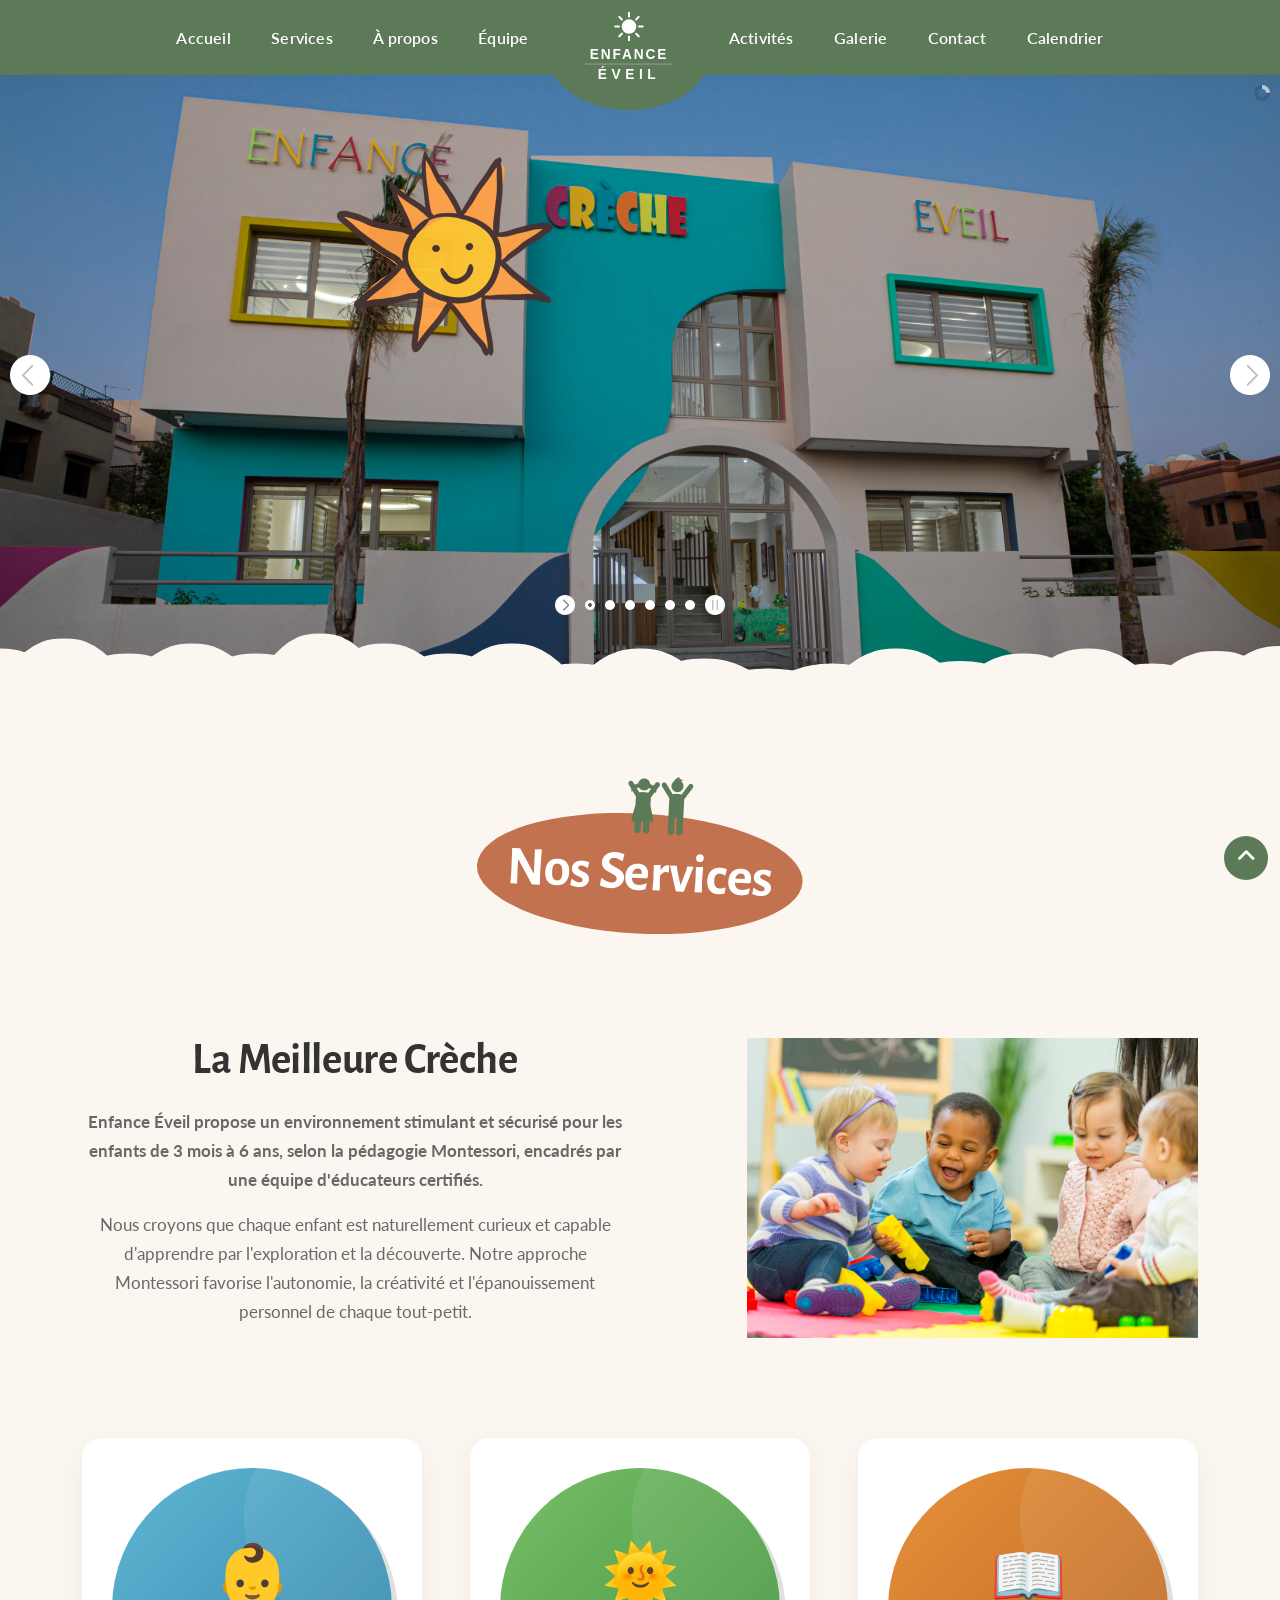
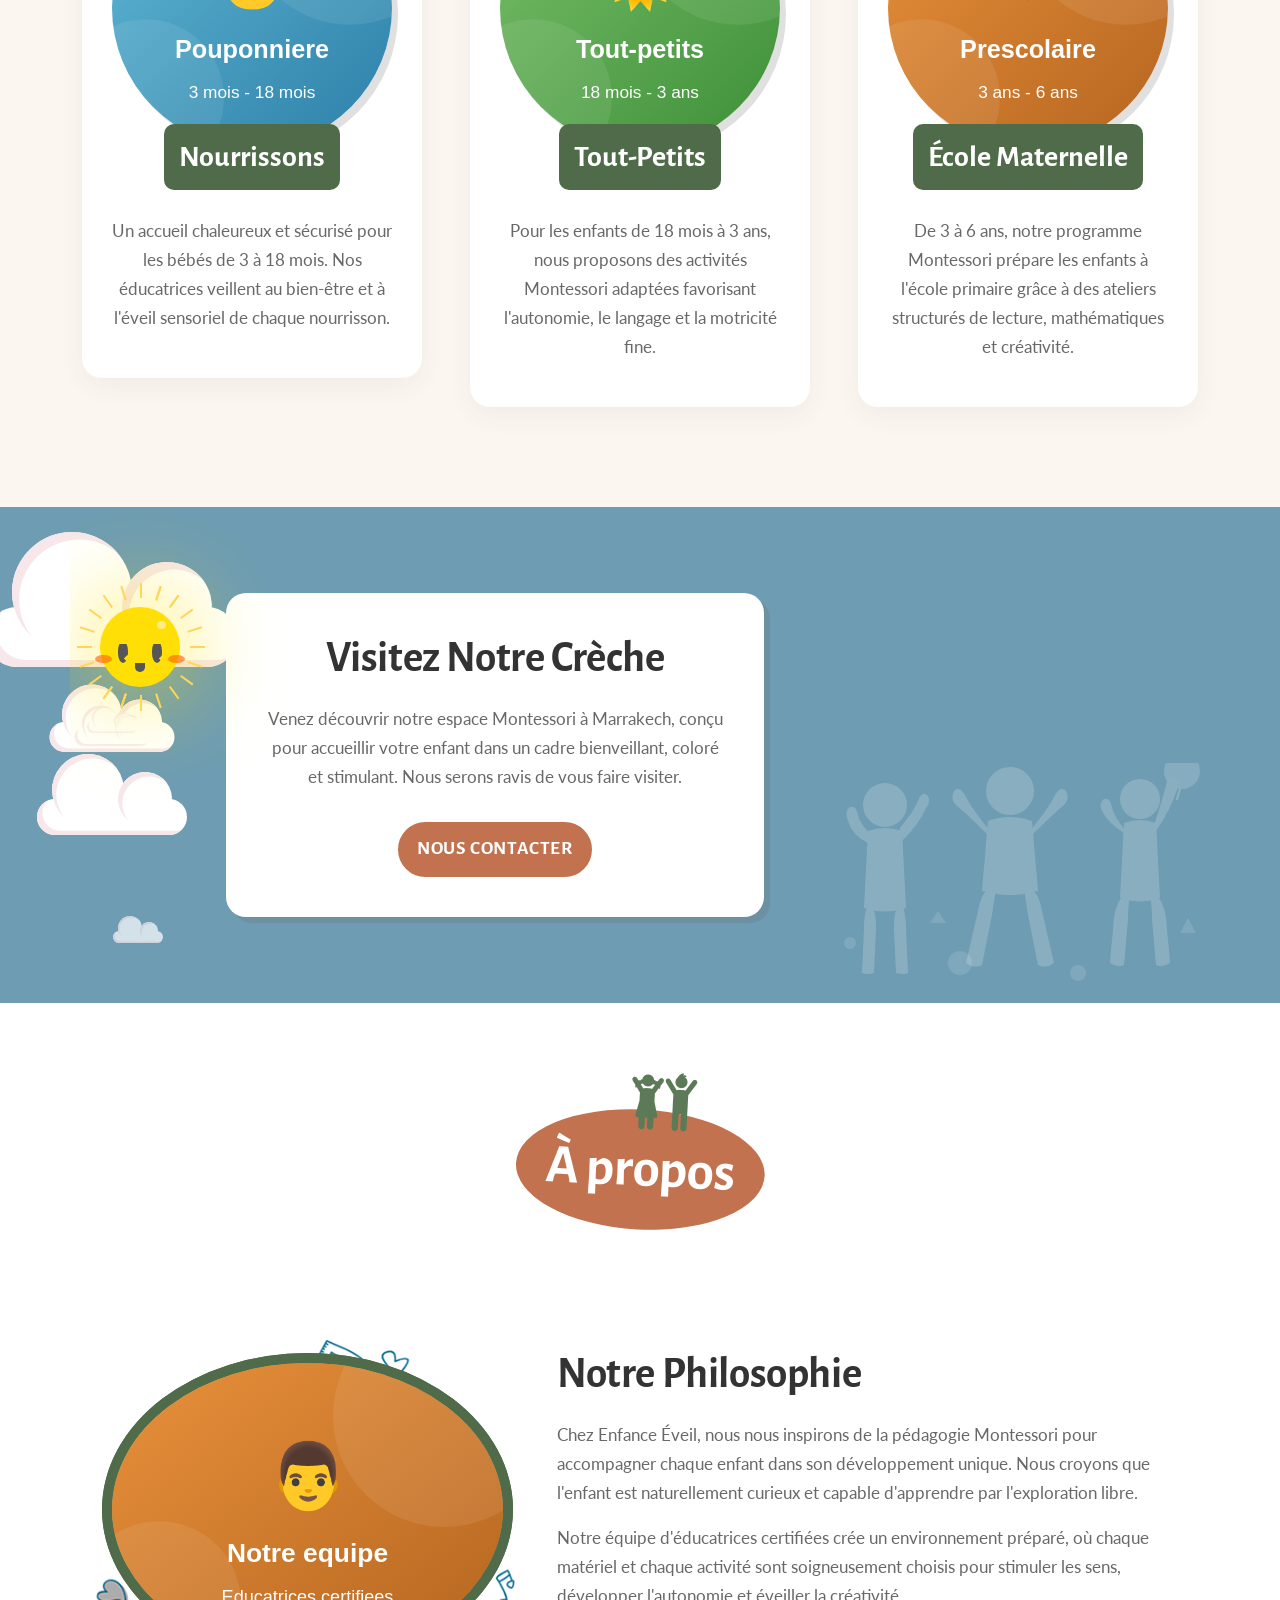
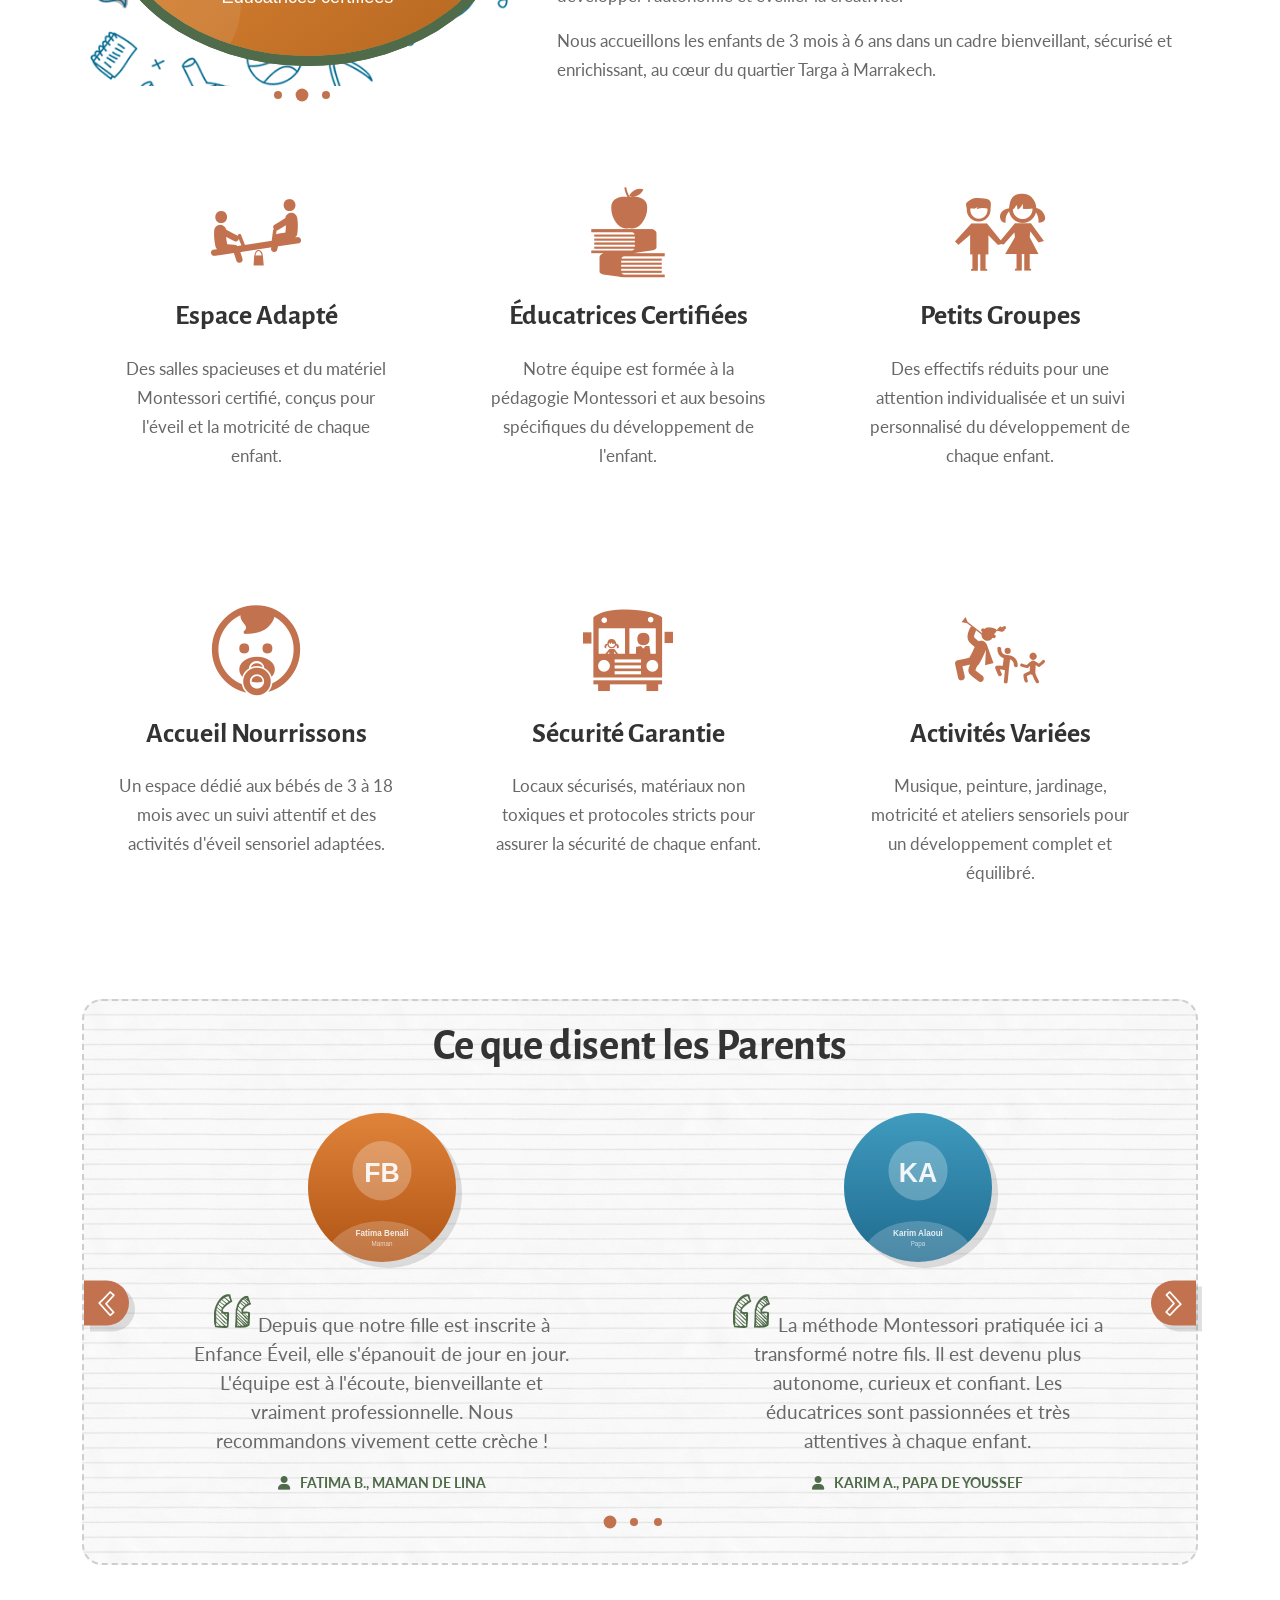
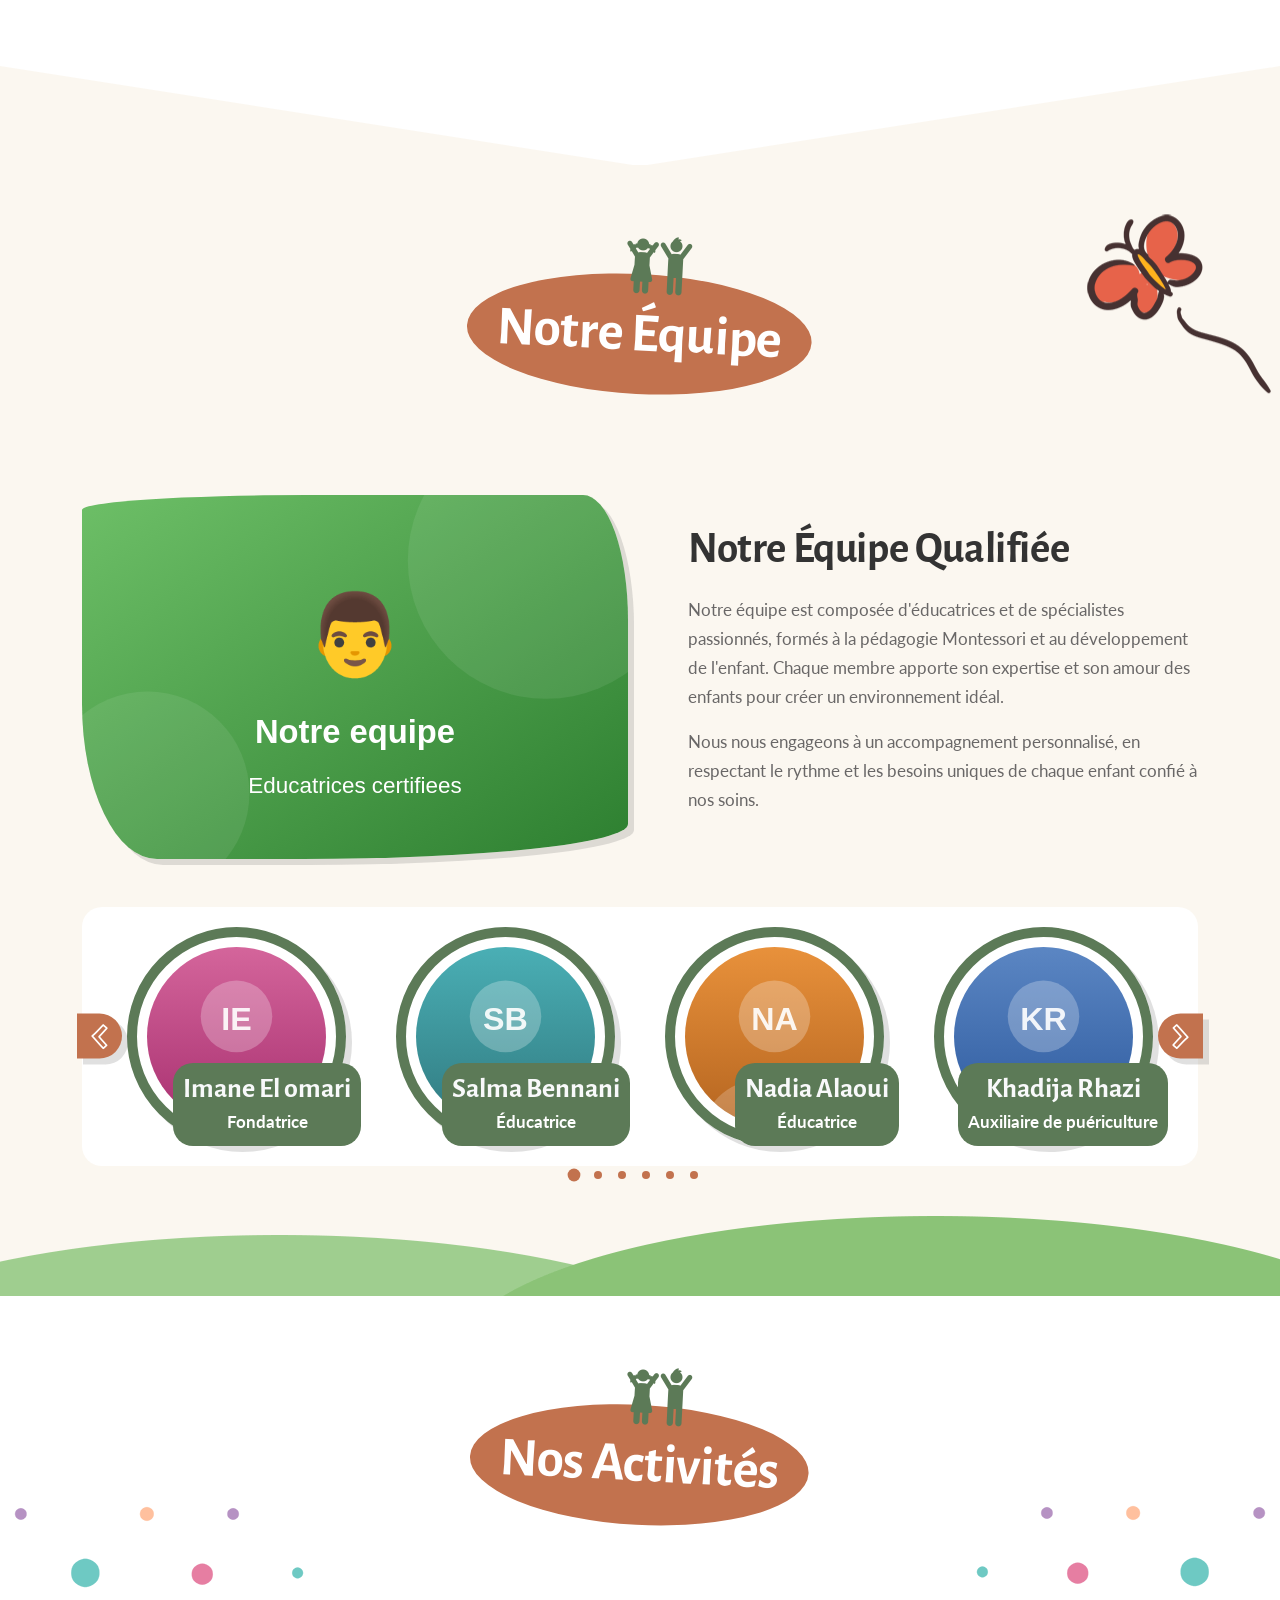
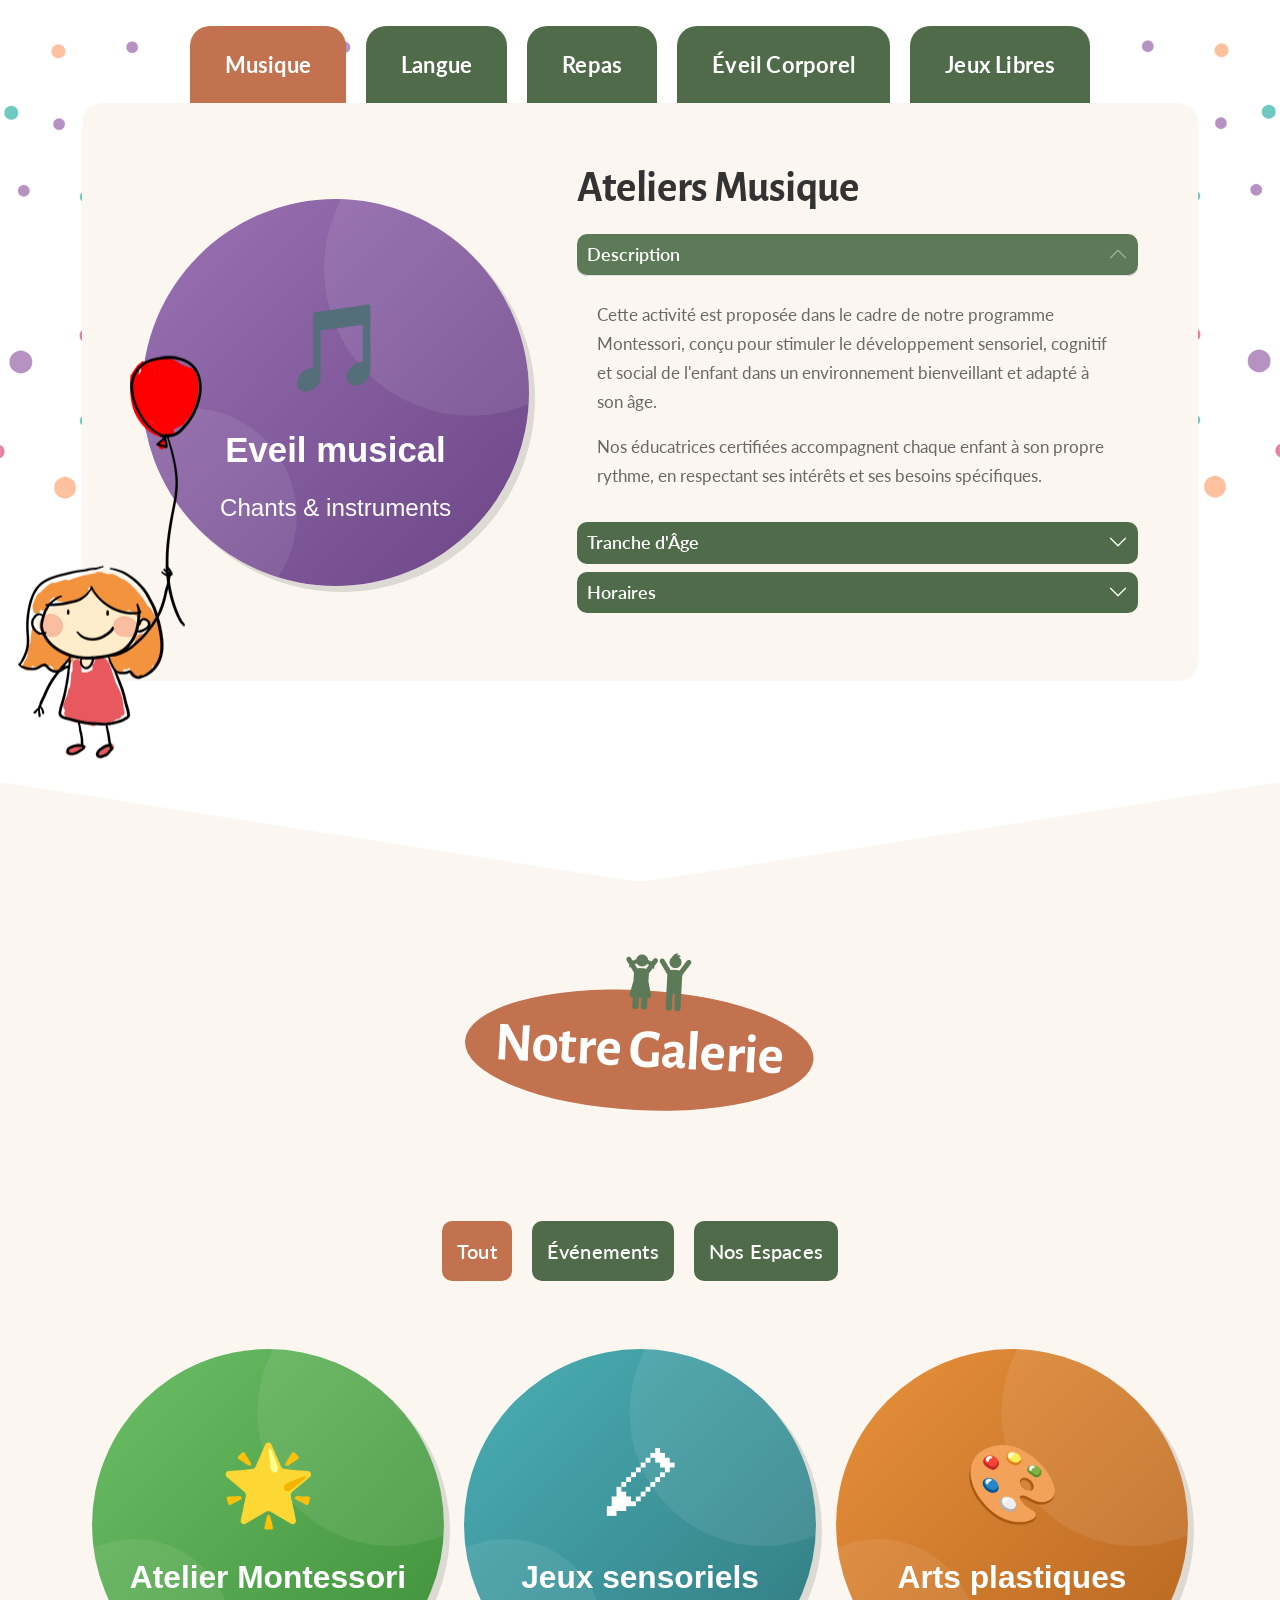
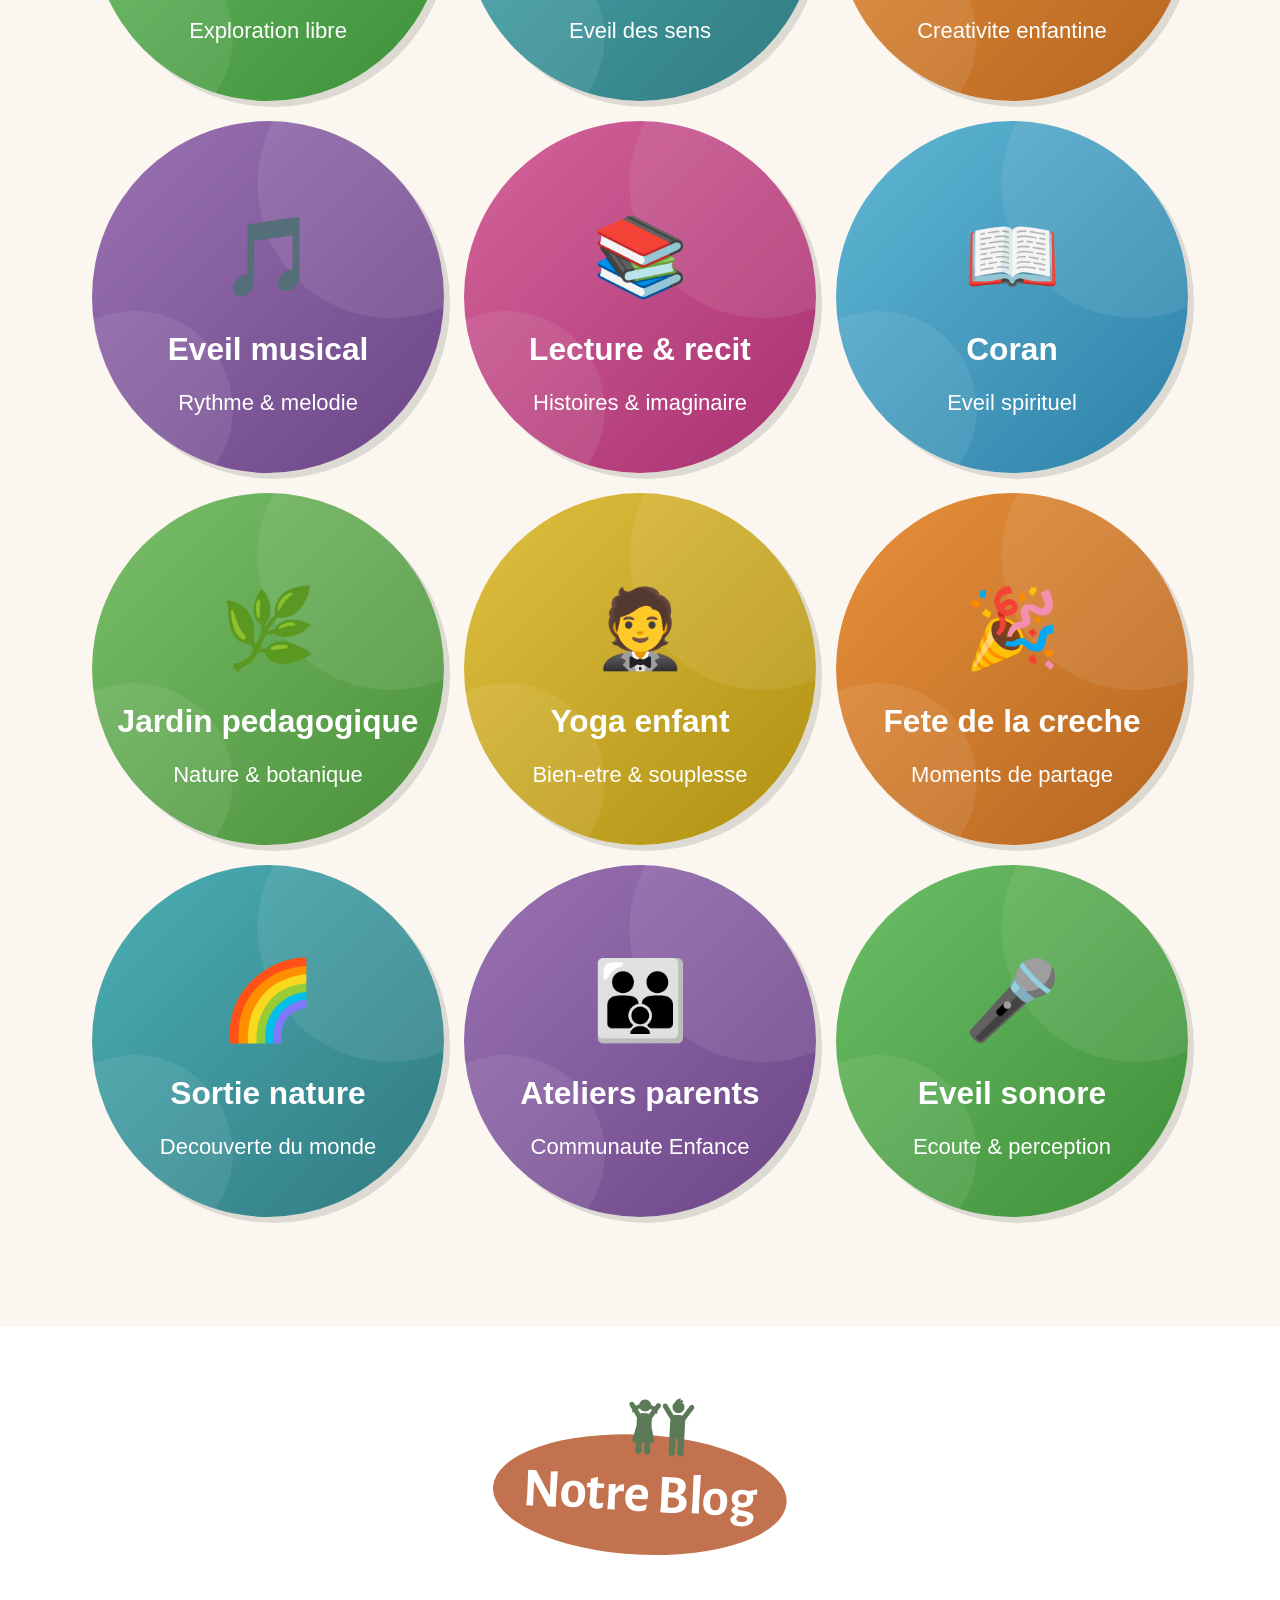
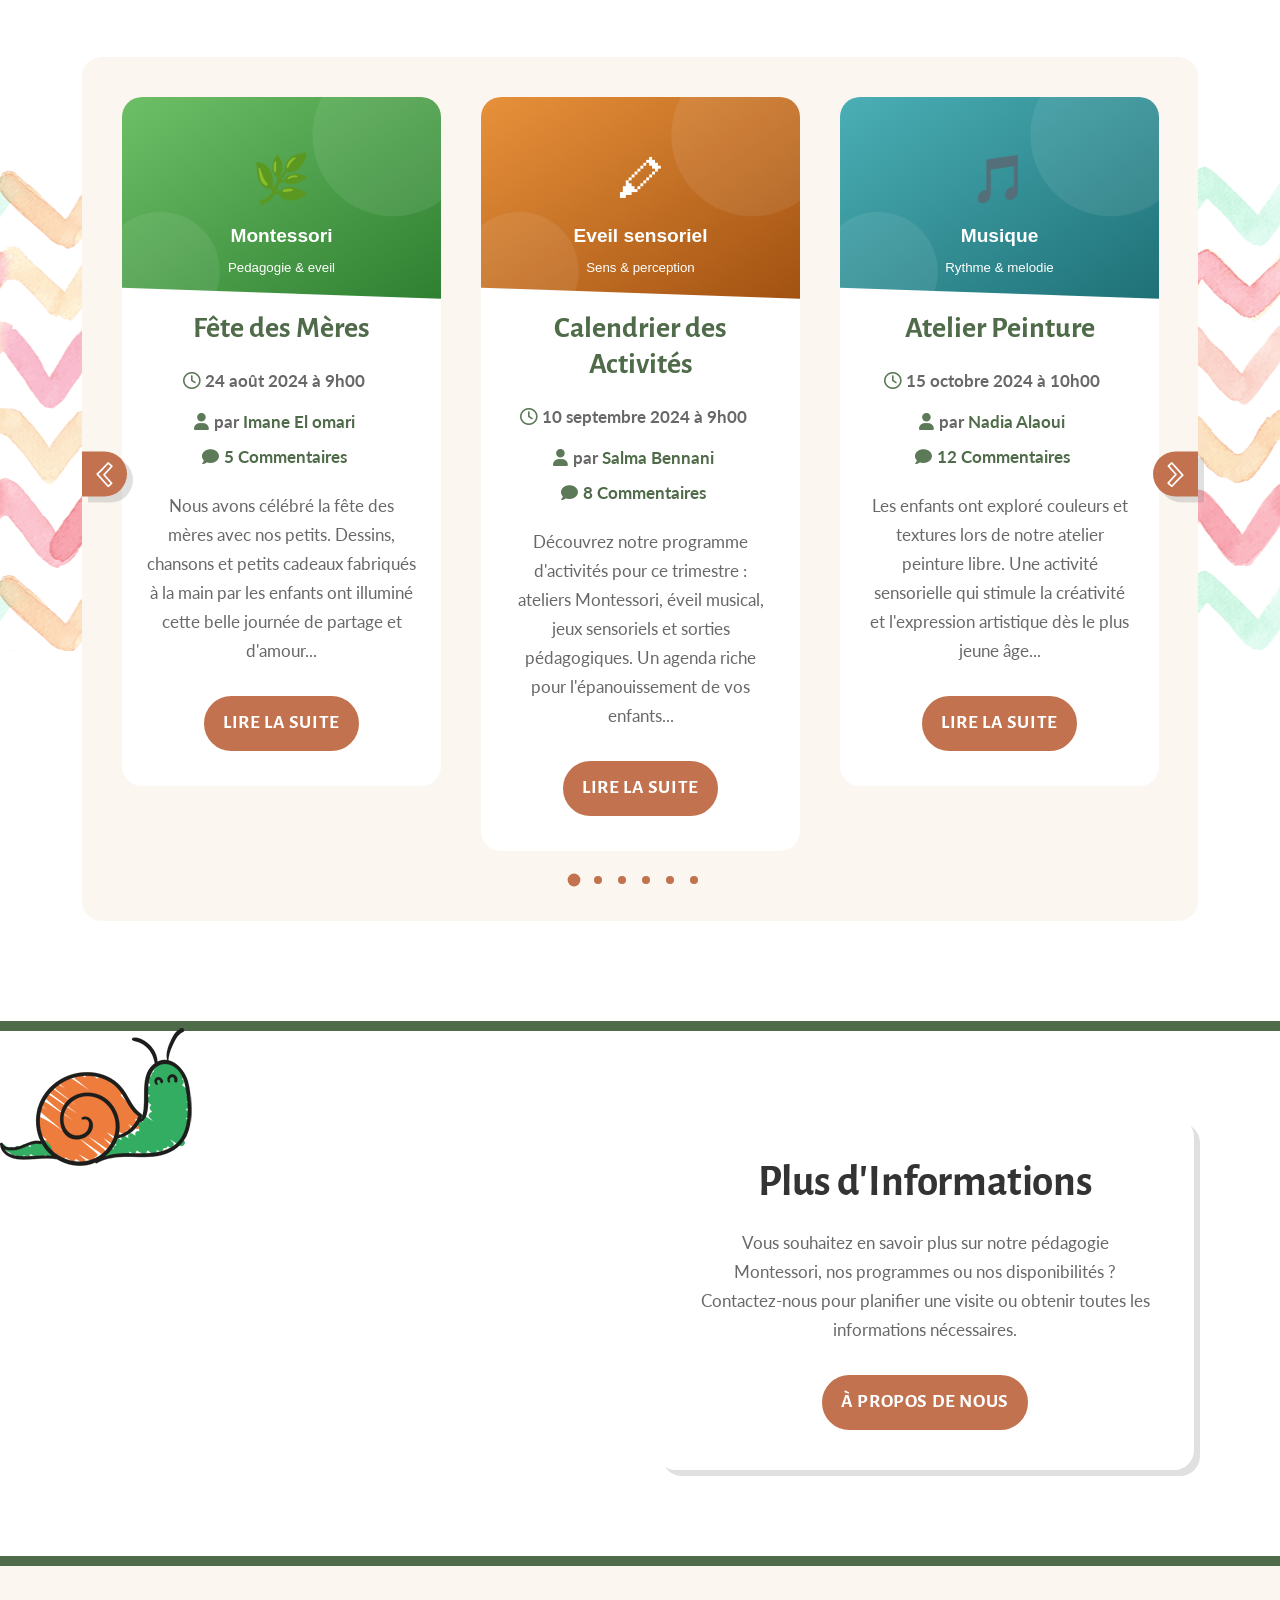
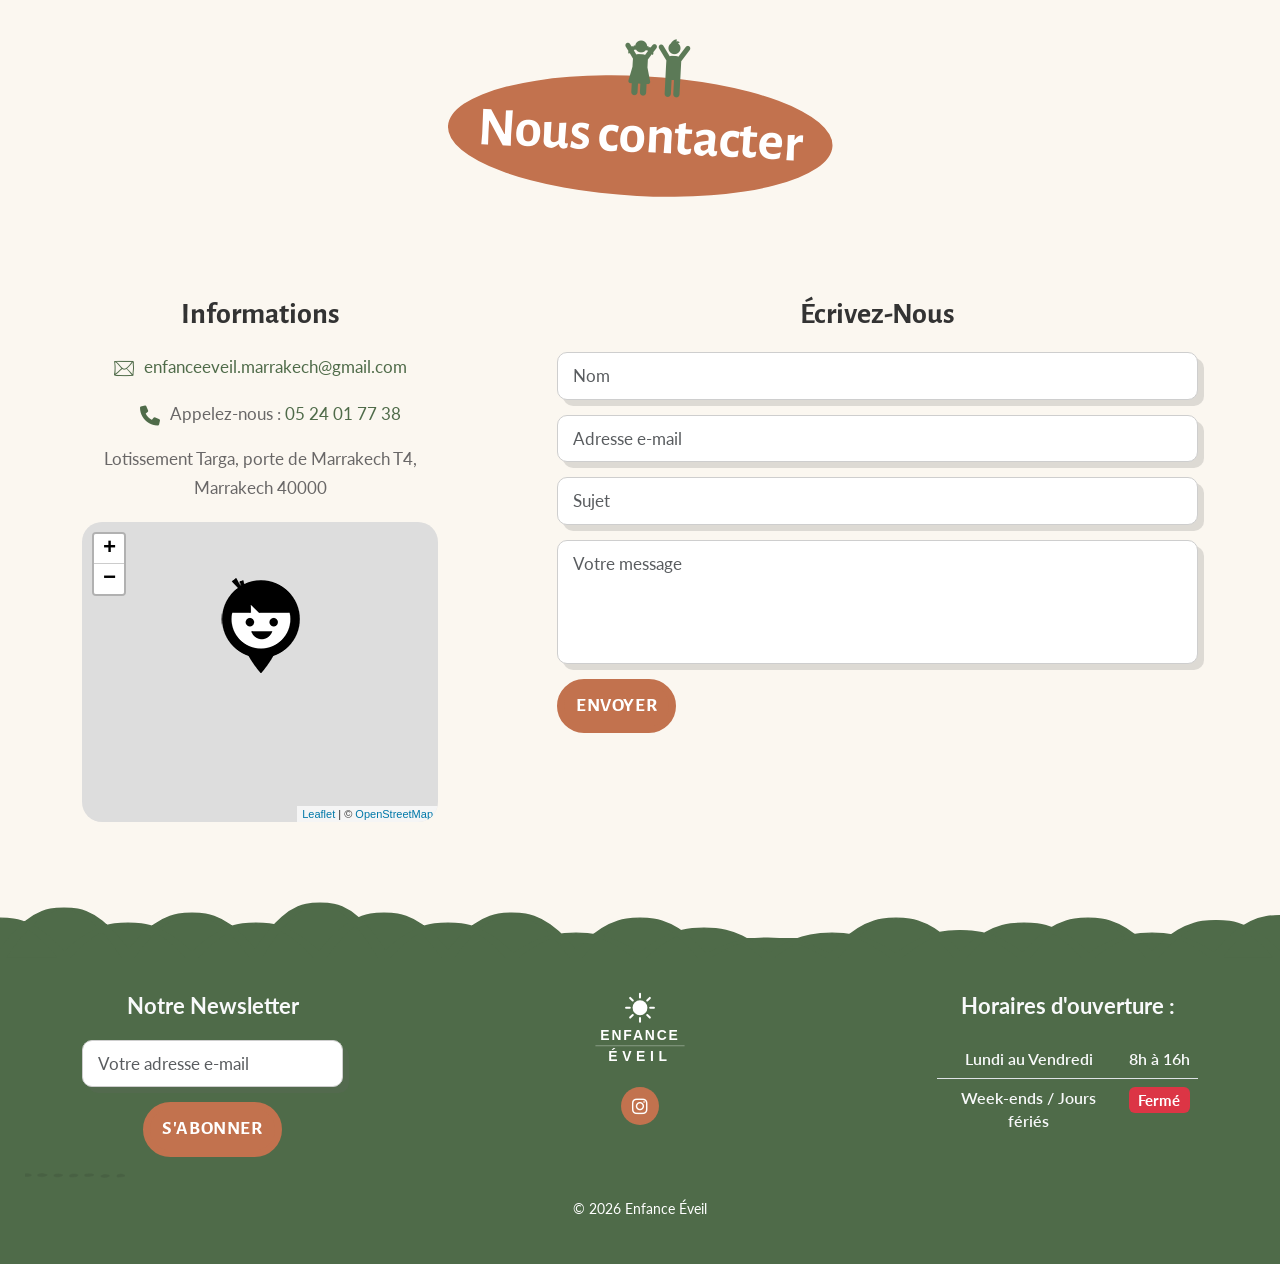
==== commit 702d704f: "feat: add review" ====
--- a/index.html
+++ b/index.html
@@ -56,8 +56,8 @@
           {
             "@type": "OpeningHoursSpecification",
             "dayOfWeek": ["Monday", "Tuesday", "Wednesday", "Thursday", "Friday"],
-            "opens": "07:00",
-            "closes": "19:00"
+            "opens": "08:00",
+            "closes": "16:00"
           }
         ],
         "image": "https://www.enfance-eveil.ma/img/logo.svg",
@@ -622,7 +622,7 @@
                      <div class="team-item">
                         <img src="img/team1.svg" alt="">
                         <div class="team-caption">
-                           <h5 class="text-light mb-0">Imane El Mansouri</h5>
+                           <h5 class="text-light mb-0">Imane El omari</h5>
                            <p>Fondatrice</p>
                         </div>
                      </div>
@@ -1265,7 +1265,7 @@
                         <!-- Post Info -->
                         <div class="post-info">
                            <p><i class="fa-regular fa-clock"></i>24 août 2024 à 9h00</p>
-                           <p><i class="fa fa-user"></i>par <a href="#">Imane El Mansouri</a></p>
+                           <p><i class="fa fa-user"></i>par <a href="#">Imane El omari</a></p>
                            <!-- Post features -->
                            <p><i class="fa-solid fa-comment"></i><a href="#">5 Commentaires</a></p>
                         </div>
@@ -1328,7 +1328,7 @@
                         <!-- Post Info -->
                         <div class="post-info">
                            <p><i class="fa-regular fa-clock"></i>3 novembre 2024 à 9h00</p>
-                           <p><i class="fa fa-user"></i>par <a href="#">Imane El Mansouri</a></p>
+                           <p><i class="fa fa-user"></i>par <a href="#">Imane El omari</a></p>
                            <!-- Post features -->
                            <p><i class="fa-solid fa-comment"></i><a href="#">6 Commentaires</a></p>
                         </div>
@@ -1431,7 +1431,7 @@
                   <h4>Informations</h4>
                   <!-- contact info -->
                   <div class="contact-info">
-                     <p><i class="flaticon-back"></i><a href="mailto:contact@enfance-eveil.ma">contact@enfance-eveil.ma</a></p>
+                     <p><i class="flaticon-back"></i><a href="mailto:enfanceeveil.marrakech@gmail.com">enfanceeveil.marrakech@gmail.com</a></p>
                      <p><i class="fa fa-phone margin-icon"></i>Appelez-nous : <a href="tel:+212524017738">05 24 01 77 38</a></p>
                   </div>
                   <!-- address info -->
@@ -1525,11 +1525,7 @@
                   <a href="#page-top"><img src="img/logo.svg"  alt="" class="d-block mx-auto"></a>
                   <!-- social-icons -->	
                   <div class="social-media text-center mt-3">
-                     <a href="#" title=""><i class="fa-brands fa-twitter"></i></a>
-                     <a href="#" title=""><i class="fa-brands fa-facebook-f"></i></a>
-                     <a href="#" title=""><i class="fa-brands fa-linkedin"></i></a>
-                     <a href="#" title=""><i class="fa-brands fa-pinterest"></i></a>
-                     <a href="#" title=""><i class="fa-brands fa-instagram"></i></a>
+                     <a href="https://www.instagram.com/enfanceeveil/" target="_blank" rel="noopener" title="Instagram"><i class="fa-brands fa-instagram"></i></a>
                   </div>
                </div>
                <!-- /col-lg- -->
@@ -1542,7 +1538,7 @@
                      <tbody>
                         <tr class="text-light">
                            <td>Lundi au Vendredi</td>
-                           <td>7h à 19h</td>
+                           <td>8h à 16h</td>
                         </tr>
                         <tr class="text-light">
                            <td>Week-ends / Jours fériés</td>
--- a/css/style.css
+++ b/css/style.css
@@ -967,7 +967,7 @@
      width: 0;
      height: 0;
      border-style: solid;
-     border-width: 65px 0 0 700px;
+     border-width: 23px 0 0 665px;
      margin: 0px 0px 0px -20px;
 }
  .blog-preview .latest-caption:before {
